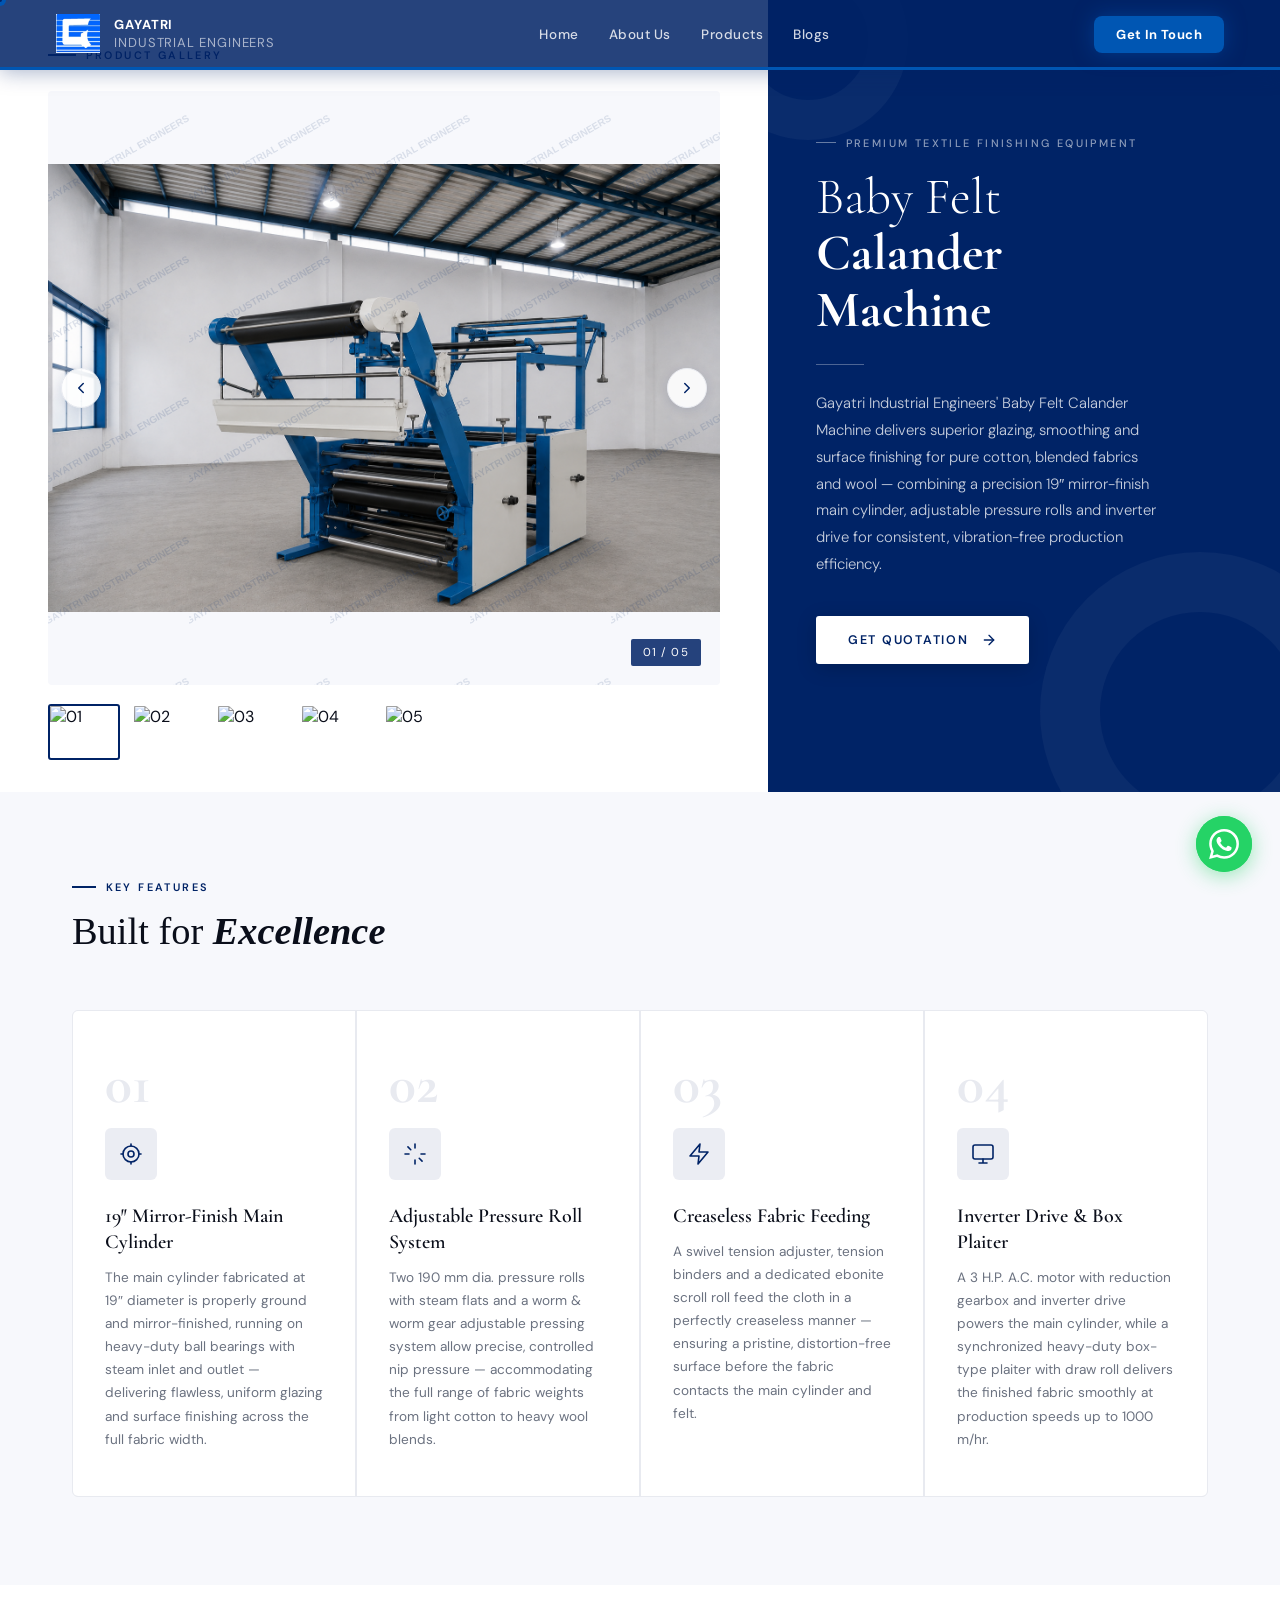
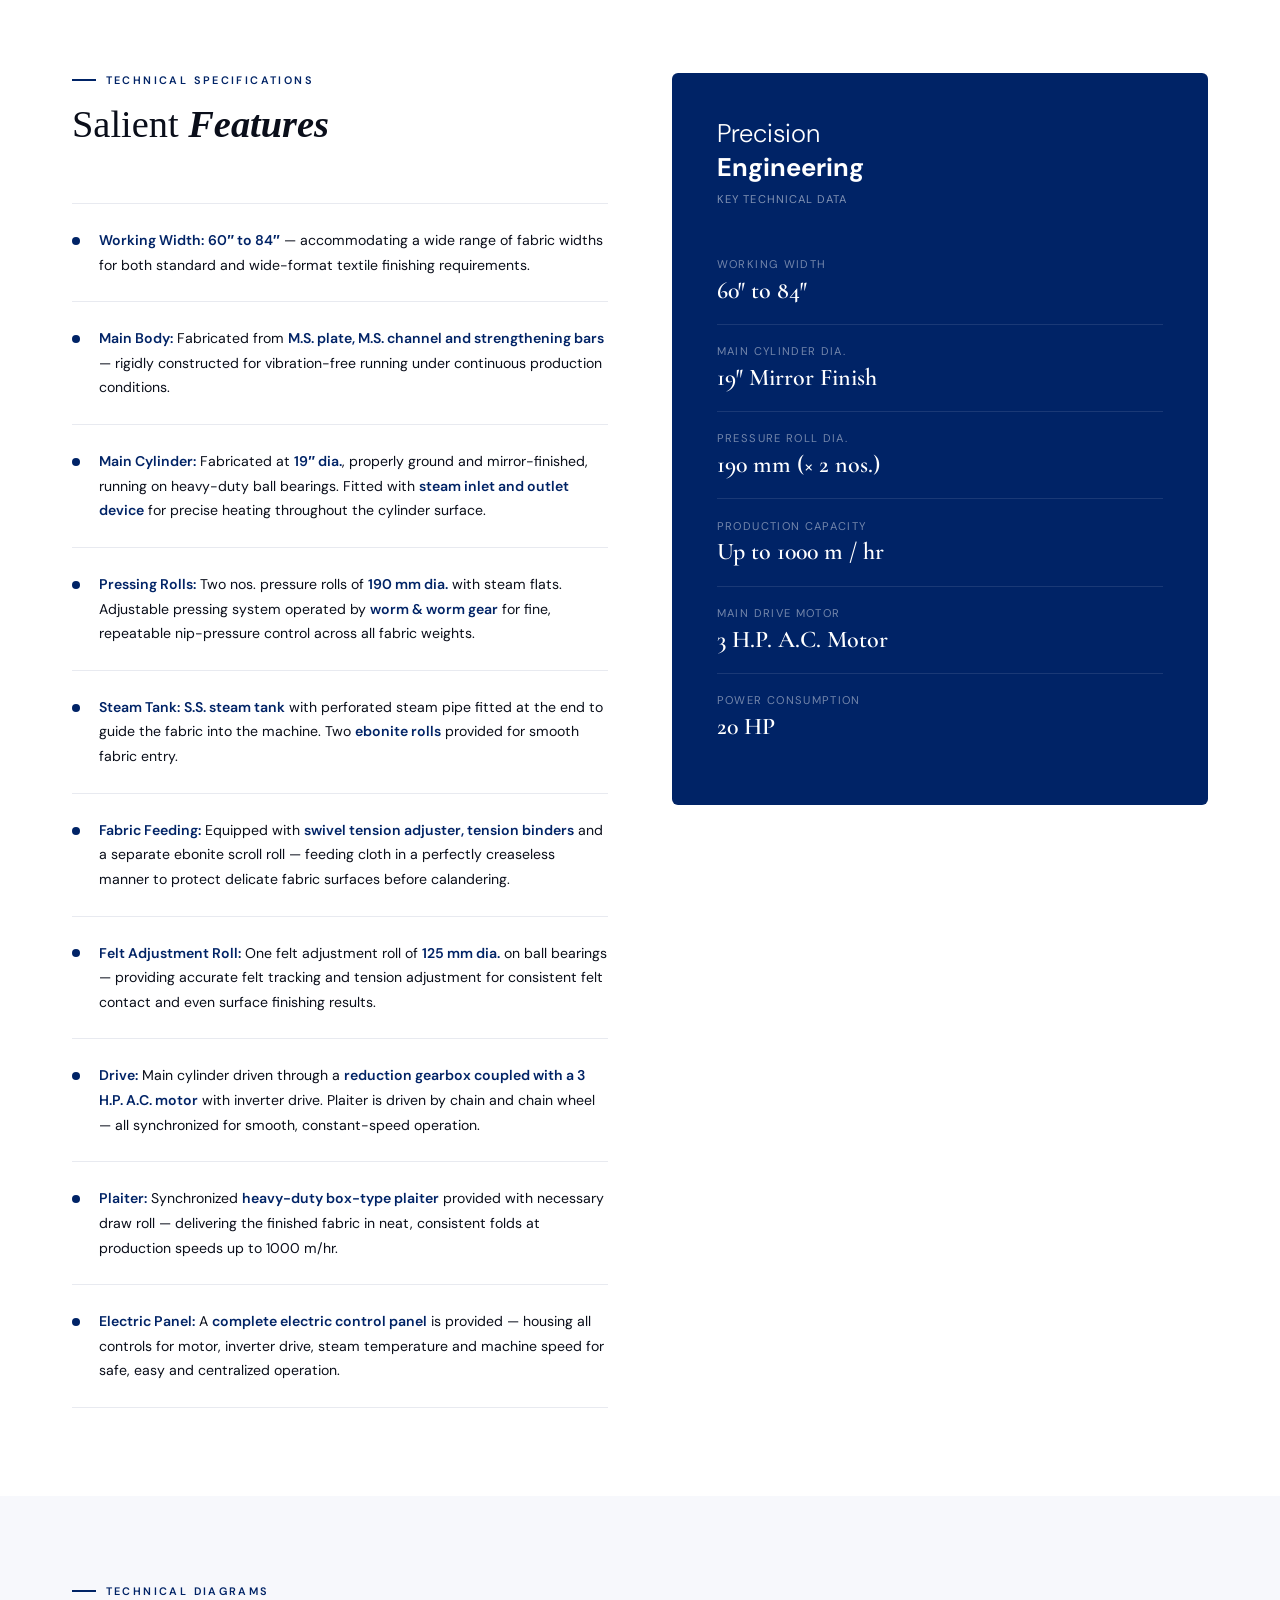
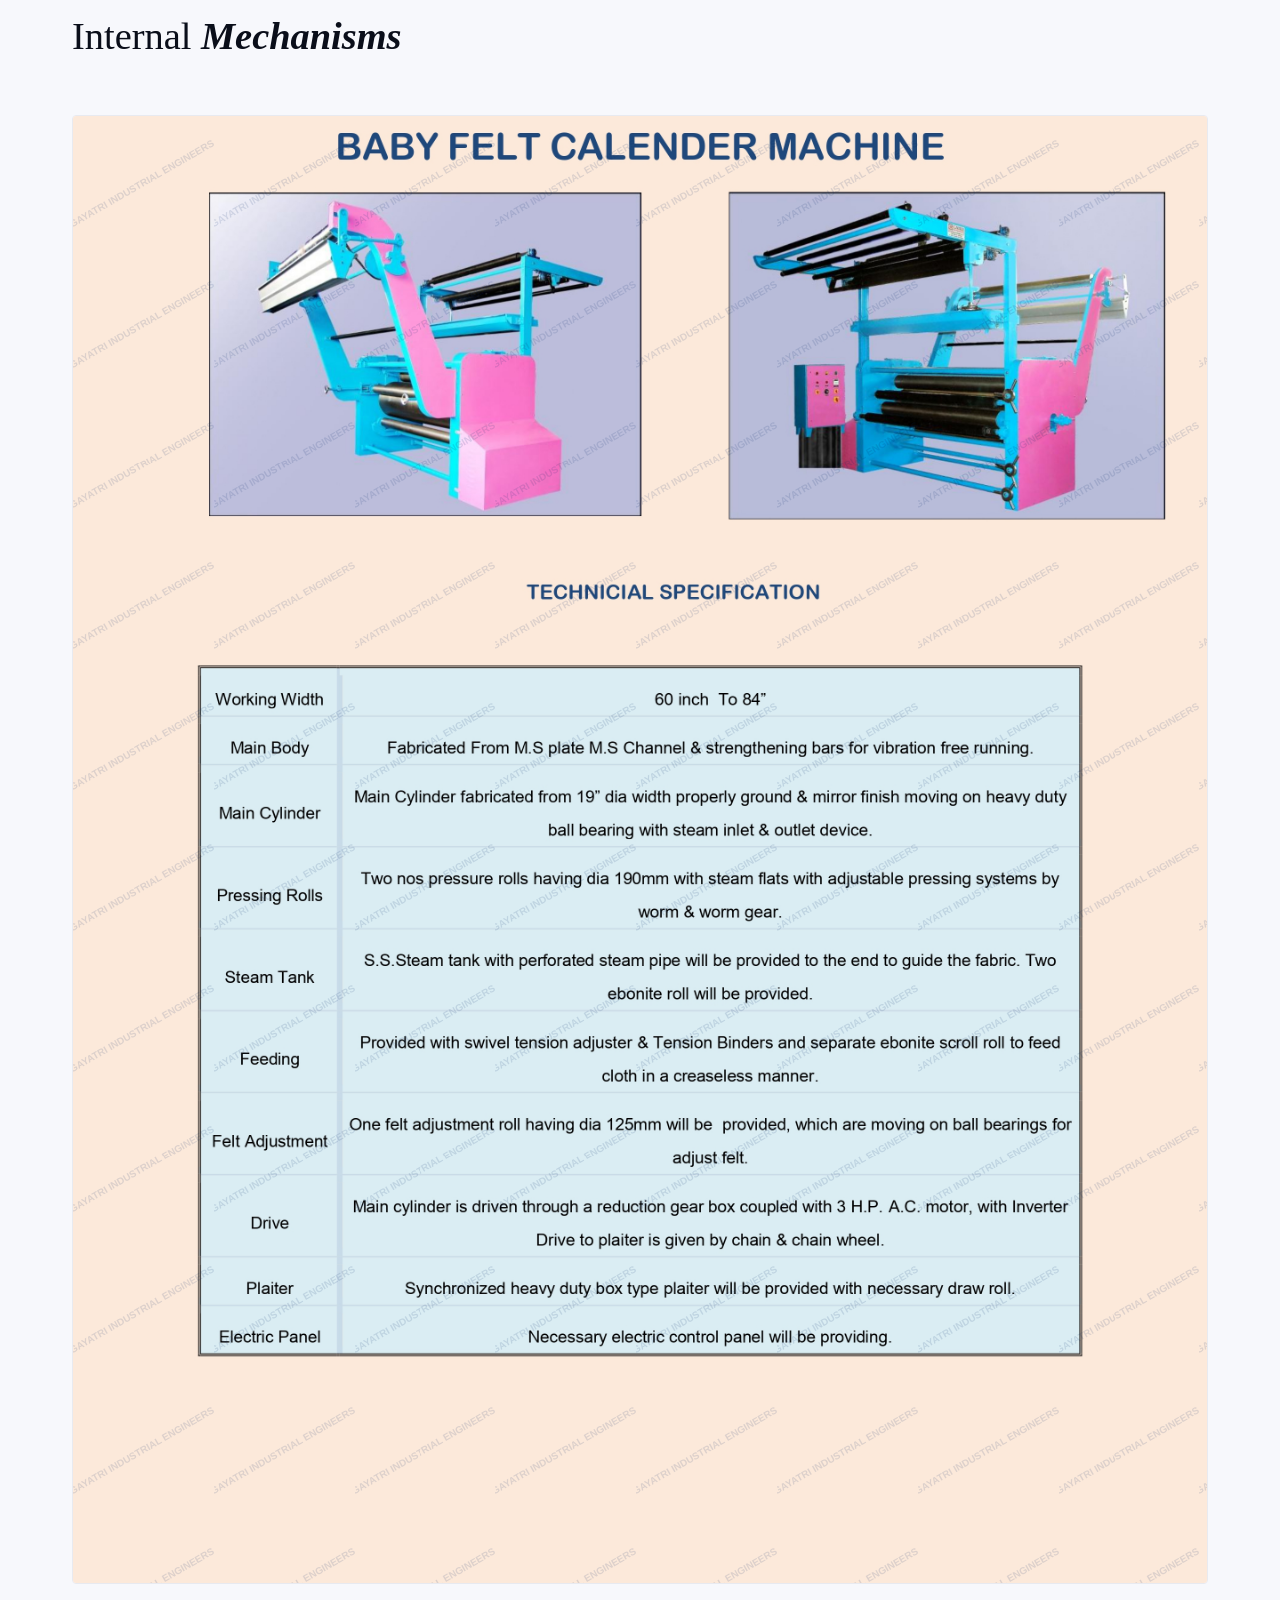
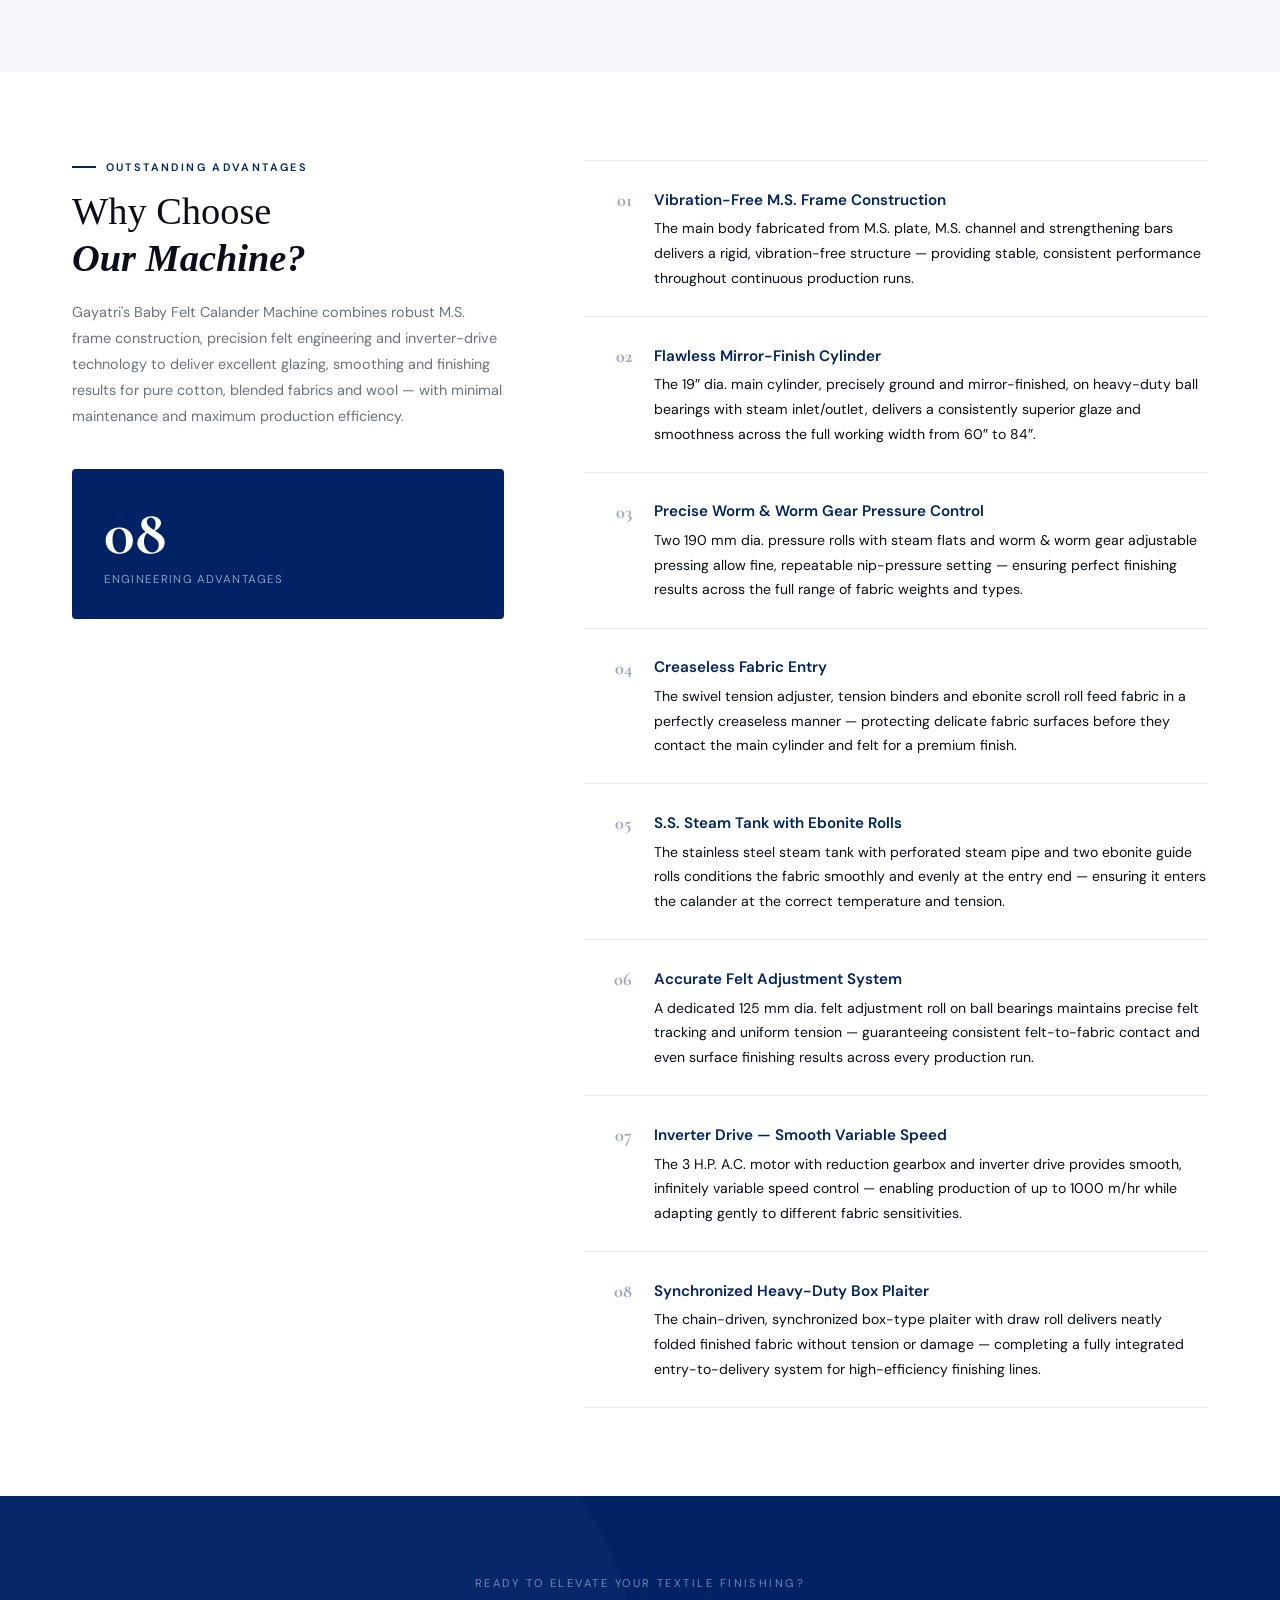
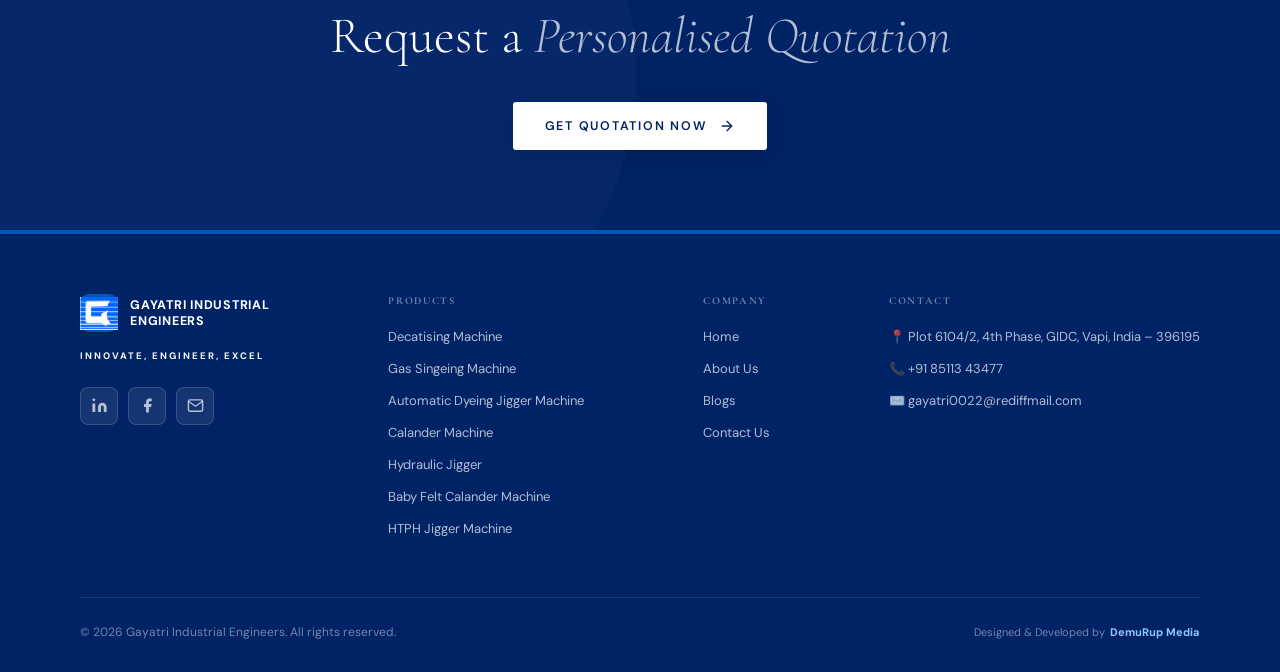
==== baby-felt-calander.html @ 94348597 "Fix DOCTYPE declaration in HTML file" ====
<!DOCTYPE html>
<html lang="en">
<head>
  <meta charset="UTF-8" />
  <meta name="viewport" content="width=device-width, initial-scale=1.0" />
  <title>Baby Felt Calander Machine | Gayatri Industrial Engineers</title>
  <meta name="theme-color" content="#1a4f8a">
  <meta name="apple-mobile-web-app-status-bar-style" content="black-translucent">
  <meta name="apple-mobile-web-app-capable" content="yes">
  <link rel="icon" type="image/png" sizes="32x32" href="assets/favicon.png">
  <link rel="icon" type="image/png" sizes="16x16" href="assets/favicon.png">
  <link rel="apple-touch-icon" href="assets/favicon.png">
  <link href="https://fonts.googleapis.com/css2?family=Cormorant+Garamond:wght@300;400;600;700&family=DM+Sans:wght@300;400;500;600&display=swap" rel="stylesheet" />
  
  <link rel="stylesheet" href="style.css">
  <style>
    :root {
      --royal-blue: #002366;
      --royal-blue-dark: #001540;
      --royal-blue-mid: #003399;
      --blue-glow: rgba(0,35,102,0.08);
      --white: #ffffff;
      --off-white: #f7f8fc;
      --light-gray: #e8eaf0;
      --text-dark: #0a0e1a;
      --text-muted: #6b7280;
      --accent-gold: #c9a84c;
    }

    * { margin: 0; padding: 0; box-sizing: border-box; }

    body {
      font-family: 'DM Sans', sans-serif;
      color: var(--text-dark);
      background: var(--white);
      overflow-x: hidden;
    }

    h1, h2, h3, h4 { font-family: 'Cormorant Garamond', serif; }

    /* ── HERO ── */
    .hero {
      display: grid;
      grid-template-columns: 60fr 40fr;
      min-height: 88vh;
    }

    .hero-gallery {
      background: var(--white);
      position: relative;
      display: flex;
      flex-direction: column;
      padding: 3rem 3rem 2rem;
      overflow: hidden;
    }

    .gallery-label {
      font-family: 'DM Sans', sans-serif;
      font-size: 0.68rem;
      letter-spacing: 0.22em;
      text-transform: uppercase;
      color: var(--royal-blue);
      font-weight: 600;
      margin-bottom: 1.8rem;
      display: flex;
      align-items: center;
      gap: 0.6rem;
    }
    .gallery-label::before {
      content: '';
      display: inline-block;
      width: 28px; height: 2px;
      background: var(--royal-blue);
    }

    .gallery-main {
      flex: 1;
      position: relative;
      overflow: hidden;
      border-radius: 4px;
      background: var(--off-white);
      min-height: 400px;
    }

    .gallery-slide {
      position: absolute;
      inset: 0;
      opacity: 0;
      transition: opacity 0.75s cubic-bezier(0.4,0,0.2,1), transform 0.75s cubic-bezier(0.4,0,0.2,1);
      transform: scale(1.03);
    }
    .gallery-slide.active { opacity: 1; transform: scale(1); }
    .gallery-slide img { width: 100%; height: 100%; object-fit: contain; display: block; }

    .slide-counter {
      position: absolute;
      bottom: 1.2rem; right: 1.2rem;
      background: rgba(0,35,102,0.85);
      color: white;
      font-size: 0.72rem;
      letter-spacing: 0.1em;
      padding: 0.35rem 0.75rem;
      border-radius: 2px;
      z-index: 10;
      font-family: 'DM Sans', sans-serif;
    }

    .gallery-thumbs {
      display: flex;
      gap: 0.75rem;
      margin-top: 1.2rem;
    }
    .gallery-thumb {
      width: 72px; height: 56px;
      border-radius: 3px;
      overflow: hidden;
      cursor: pointer;
      border: 2px solid transparent;
      transition: border-color 0.25s, transform 0.2s;
      flex-shrink: 0;
    }
    .gallery-thumb:hover { transform: translateY(-2px); }
    .gallery-thumb.active { border-color: var(--royal-blue); }
    .gallery-thumb img { width: 100%; height: 100%; object-fit: cover; }

    .gallery-nav {
      position: absolute;
      top: 50%; transform: translateY(-50%);
      background: rgba(255,255,255,0.9);
      border: 1px solid var(--light-gray);
      width: 40px; height: 40px;
      border-radius: 50%;
      display: flex; align-items: center; justify-content: center;
      cursor: pointer;
      z-index: 20;
      transition: background 0.2s, box-shadow 0.2s;
      box-shadow: 0 2px 12px rgba(0,35,102,0.12);
    }
    .gallery-nav:hover { background: var(--royal-blue); }
    .gallery-nav:hover svg { stroke: white; }
    .gallery-nav svg { stroke: var(--royal-blue); width:18px; height:18px; transition: stroke 0.2s; }
    .gallery-nav.prev { left: 0.8rem; }
    .gallery-nav.next { right: 0.8rem; }

    /* ── Hero Info ── */
    .hero-info {
      background: var(--royal-blue);
      display: flex;
      flex-direction: column;
      justify-content: center;
      padding: 4rem 3rem 3.5rem;
      position: relative;
      overflow: hidden;
    }
    .hero-info::before {
      content: '';
      position: absolute;
      bottom: -80px; right: -80px;
      width: 320px; height: 320px;
      border-radius: 50%;
      border: 60px solid rgba(255,255,255,0.04);
    }
    .hero-info::after {
      content: '';
      position: absolute;
      top: -60px; left: -60px;
      width: 200px; height: 200px;
      border-radius: 50%;
      border: 40px solid rgba(255,255,255,0.04);
    }

    .hero-eyebrow {
      font-family: 'DM Sans', sans-serif;
      font-size: 0.68rem;
      letter-spacing: 0.22em;
      text-transform: uppercase;
      color: rgba(255,255,255,0.55);
      font-weight: 500;
      margin-bottom: 1.2rem;
      display: flex;
      align-items: center;
      gap: 0.6rem;
    }
    .hero-eyebrow::before {
      content: '';
      display: inline-block;
      width: 20px; height: 1px;
      background: rgba(255,255,255,0.4);
    }

    .hero-info h1 {
      font-size: clamp(2.2rem, 4vw, 3.8rem);
      font-weight: 300;
      color:var(--white);
      line-height: 1.1;
      margin-bottom: 1.6rem;
    }
    .hero-title strong { font-weight: 600; display: block; }

    .hero-divider { width: 48px; height: 1px; background: rgba(255,255,255,0.3); margin-bottom: 1.6rem; }

    .hero-intro {
      font-size: 0.93rem;
      line-height: 1.8;
      color: rgba(255,255,255,0.78);
      font-weight: 300;
      margin-bottom: 2.4rem;
      max-width: 340px;
    }

    .hero-tags {
      display: flex;
      flex-wrap: wrap;
      gap: 0.5rem;
      margin-bottom: 2.4rem;
    }
    .hero-tag {
      font-size: 0.68rem;
      letter-spacing: 0.08em;
      text-transform: uppercase;
      color: rgba(255,255,255,0.65);
      border: 1px solid rgba(255,255,255,0.2);
      padding: 0.28rem 0.7rem;
      border-radius: 2px;
      font-family: 'DM Sans', sans-serif;
    }

    .btn-quote {
      display: inline-flex;
      align-items: center;
      gap: 0.75rem;
      background: var(--white);
      color: var(--royal-blue);
      font-family: 'DM Sans', sans-serif;
      font-size: 0.78rem;
      font-weight: 600;
      letter-spacing: 0.14em;
      text-transform: uppercase;
      padding: 1rem 2rem;
      border-radius: 3px;
      text-decoration: none;
      transition: color 0.35s, transform 0.25s, box-shadow 0.3s;
      box-shadow: 0 4px 20px rgba(0,0,0,0.18);
      align-self: flex-start;
      position: relative;
      overflow: hidden;
    }
    .btn-quote::before {
      content: '';
      position: absolute;
      inset: 0;
      background: var(--accent-gold);
      transform: scaleX(0);
      transform-origin: left;
      transition: transform 0.4s cubic-bezier(0.4,0,0.2,1);
      z-index: 0;
    }
    .btn-quote:hover::before { transform: scaleX(1); }
    .btn-quote span, .btn-quote svg { position: relative; z-index: 1; }
    .btn-quote:hover { color: var(--white); transform: translateY(-2px); box-shadow: 0 8px 28px rgba(0,0,0,0.22); }
    .btn-quote svg { width: 16px; height: 16px; transition: transform 0.3s; }
    .btn-quote:hover svg { transform: translateX(4px); }

    /* ── Section Wrapper ── */
    .section { padding: 5.5rem 0; }
    .section-inner { max-width: 1200px; margin: 0 auto; padding: 0 2rem; }
    .section-header { margin-bottom: 3.5rem; }
    .section-label {
      font-family: 'DM Sans', sans-serif;
      font-size: 0.68rem;
      letter-spacing: 0.22em;
      text-transform: uppercase;
      color: var(--royal-blue);
      font-weight: 600;
      display: flex;
      align-items: center;
      gap: 0.6rem;
      margin-bottom: 0.9rem;
    }
    .section-label::before {
      content: '';
      display: inline-block;
      width: 24px; height: 2px;
      background: var(--royal-blue);
    }
    .section-title {
      font-size: clamp(1.9rem, 3vw, 2.8rem);
      font-weight: 300;
      color: var(--text-dark);
      line-height: 1.2;
    }
    .section-title em { font-style: italic; font-weight: 600; }

    /* ── Features ── */
    .features-section { background: var(--off-white); }
    .features-grid {
      display: grid;
      grid-template-columns: repeat(4, 1fr);
      gap: 1.5px;
      background: var(--light-gray);
      border: 1.5px solid var(--light-gray);
      border-radius: 6px;
      overflow: hidden;
    }
    .feature-card {
      background: var(--white);
      padding: 2.8rem 2rem;
      transition: background 0.3s;
    }
    .feature-card:hover { background: var(--royal-blue); }
    .feature-card:hover .feature-icon { background: rgba(255,255,255,0.12); color: white; }
    .feature-card:hover .feature-title { color: white; }
    .feature-card:hover .feature-desc { color: rgba(255,255,255,0.7); }
    .feature-card:hover .feature-num { color: rgba(255,255,255,0.18); }

    .feature-num {
      font-family: 'Cormorant Garamond', serif;
      font-size: 3.5rem;
      font-weight: 700;
      color: var(--light-gray);
      line-height: 1;
      margin-bottom: 1rem;
      transition: color 0.3s;
    }
    .feature-icon {
      width: 52px; height: 52px;
      border-radius: 6px;
      background: var(--blue-glow);
      color: var(--royal-blue);
      display: flex; align-items: center; justify-content: center;
      margin-bottom: 1.4rem;
      transition: background 0.3s, color 0.3s;
    }
    .feature-icon svg { width: 24px; height: 24px; }
    .feature-title {
      font-family: 'Cormorant Garamond', serif;
      font-size: 1.25rem;
      font-weight: 600;
      color: var(--text-dark);
      margin-bottom: 0.7rem;
      line-height: 1.3;
      transition: color 0.3s;
    }
    .feature-desc {
      font-size: 0.85rem;
      line-height: 1.7;
      color: var(--text-muted);
      transition: color 0.3s;
    }

    /* ── Specifications ── */
    .specs-section { background: var(--white); }
    .specs-layout {
      display: grid;
      grid-template-columns: 1fr 1fr;
      gap: 4rem;
      align-items: start;
    }
    .specs-list { list-style: none; }
    .specs-list li {
      display: flex;
      gap: 1.2rem;
      padding: 1.5rem 0;
      border-bottom: 1px solid var(--light-gray);
      align-items: flex-start;
    }
    .specs-list li:first-child { border-top: 1px solid var(--light-gray); }
    .spec-bullet {
      width: 8px; height: 8px;
      border-radius: 50%;
      background: var(--royal-blue);
      flex-shrink: 0;
      margin-top: 0.55rem;
    }
    .spec-text { font-size: 0.88rem; line-height: 1.75; color: var(--text-dark); }
    .spec-text strong { font-weight: 600; color: var(--royal-blue); }

    .specs-highlight {
      background: var(--royal-blue);
      border-radius: 6px;
      padding: 2.8rem;
      color: white;
      position: sticky;
      top: 2rem;
    }
    .specs-highlight-title {
      font-size: 1.6rem;
      font-weight: 300;
      margin-bottom: 0.5rem;
      line-height: 1.3;
    }
    .specs-highlight-title strong { font-weight: 700; display: block; }
    .specs-highlight-sub {
      font-size: 0.7rem;
      letter-spacing: 0.1em;
      text-transform: uppercase;
      color: rgba(255,255,255,0.5);
      margin-bottom: 2rem;
    }
    .specs-stat { padding: 1.2rem 0; border-bottom: 1px solid rgba(255,255,255,0.1); }
    .specs-stat:last-of-type { border-bottom: none; }
    .specs-stat-label {
      font-size: 0.7rem;
      letter-spacing: 0.12em;
      text-transform: uppercase;
      color: rgba(255,255,255,0.45);
      margin-bottom: 0.3rem;
    }
    .specs-stat-val {
      font-family: 'Cormorant Garamond', serif;
      font-size: 1.5rem;
      font-weight: 600;
      color: white;
    }

    /* ── Diagrams ── */
    .diagram-section { background: var(--off-white); }
    .diagram-grid {
      /* display:; */
      grid-template-columns: repeat(2, 1fr);
      gap: 1.5rem;
    }
    .diagram-grid .diagram-card:first-child {
      
      
    }
    .diagram-card {
      background: var(--white);
      border-radius: 4px;
      overflow: hidden;
      position: relative;
      border: 1px solid var(--light-gray);
      transition: box-shadow 0.3s, transform 0.3s;
      cursor: pointer;
      width: 100%; height: 100%;
    }
    .diagram-card:hover { box-shadow: 0 16px 48px rgba(0,35,102,0.14); transform: translateY(-3px); }
    .diagram-card img {
      width: 100%; 
      
      min-height: 200px;
      object-fit: fill;
      display: block;
      transition: transform 0.5s;
    }
    .diagram-card:hover img { transform: scale(1.04); }
    .diagram-card-caption {
      position: absolute;
      bottom: 0; left: 0; right: 0;
      background: linear-gradient(to top, rgba(0,35,102,0.85) 0%, transparent 100%);
      padding: 2rem 1.2rem 1rem;
      color: white;
    }
    .diagram-caption-title { font-size: 0.85rem; font-weight: 500; letter-spacing: 0.04em; }
    .diagram-caption-sub { font-size: 0.7rem; color: rgba(255,255,255,0.65); margin-top: 0.2rem; }

    /* ── Video ── */
    .video-section {
      background: var(--royal-blue);
      padding: 5.5rem 0;
      position: relative;
      overflow: hidden;
    }
    .video-section::before {
      content: 'DECATISING';
      position: absolute;
      font-family: 'Cormorant Garamond', serif;
      font-size: 18vw;
      font-weight: 700;
      color: rgba(255,255,255,0.03);
      top: 50%; left: 50%;
      transform: translate(-50%, -50%);
      pointer-events: none;
      white-space: nowrap;
    }
    .video-grid {
      display: grid;
      grid-template-columns: repeat(3, 1fr);
      gap: 1.5rem;
    }
    .video-card {
      position: relative;
      background: rgba(255,255,255,0.06);
      border-radius: 4px;
      overflow: hidden;
      aspect-ratio: 16/9;
      border: 1px solid rgba(255,255,255,0.1);
      transition: border-color 0.3s;
    }
    .video-card:hover { border-color: rgba(255,255,255,0.35); }
    .video-card iframe { width: 100%; height: 100%; border: none; display: block; }

    /* ── Advantages ── */
    .advantages-section { background: var(--white); }
    .advantages-layout {
      display: grid;
      grid-template-columns: 38% 1fr;
      gap: 5rem;
      align-items: start;
    }
    .advantages-intro-panel { position: sticky; top: 2rem; }
    .advantages-intro-text {
      font-size: 0.9rem;
      line-height: 1.8;
      color: var(--text-muted);
      margin-top: 1.2rem;
      margin-bottom: 2.5rem;
    }
    .advantages-deco {
      background: var(--royal-blue);
      border-radius: 4px;
      padding: 2rem;
      color: white;
    }
    .advantages-deco-num {
      font-family: 'Cormorant Garamond', serif;
      font-size: 4rem;
      font-weight: 700;
      line-height: 1;
      margin-bottom: 0.4rem;
    }
    .advantages-deco-label {
      font-size: 0.72rem;
      letter-spacing: 0.1em;
      text-transform: uppercase;
      color: rgba(255,255,255,0.55);
    }
    .advantages-list { list-style: none; counter-reset: adv-counter; }
    .advantages-list li {
      counter-increment: adv-counter;
      display: grid;
      grid-template-columns: 48px 1fr;
      gap: 1.4rem;
      align-items: flex-start;
      padding: 1.6rem 0;
      border-bottom: 1px solid var(--light-gray);
      transition: padding-left 0.3s;
    }
    .advantages-list li:first-child { border-top: 1px solid var(--light-gray); }
    .advantages-list li:hover { padding-left: 6px; }
    .adv-num {
      font-family: 'Cormorant Garamond', serif;
      font-size: 1.15rem;
      font-weight: 700;
      color: var(--royal-blue);
      opacity: 0.4;
      padding-top: 0.15rem;
      text-align: right;
    }
    .adv-text { font-size: 0.88rem; line-height: 1.75; color: var(--text-dark); }
    .adv-text strong {
      font-weight: 600;
      display: block;
      font-size: 0.95rem;
      margin-bottom: 0.2rem;
      color: var(--royal-blue);
    }

    /* ── CTA ── */
    .cta-section {
      background: var(--royal-blue);
      padding: 5rem 0;
      text-align: center;
      position: relative;
      overflow: hidden;
    }
    .cta-section::before {
      content: '';
      position: absolute;
      top: -40%; left: -10%;
      width: 60%; height: 200%;
      background: rgba(255,255,255,0.025);
      border-radius: 50%;
      transform: rotate(-15deg);
    }
    .cta-section .section-inner { position: relative; z-index: 1; }
    .cta-eyebrow {
      font-size: 0.7rem;
      letter-spacing: 0.22em;
      text-transform: uppercase;
      color: rgba(255,255,255,0.45);
      margin-bottom: 1rem;
      font-family: 'DM Sans', sans-serif;
    }
    .cta-title {
      font-size: clamp(2rem, 4vw, 3.2rem);
      font-weight: 300;
      color: white;
      margin-bottom: 2.2rem;
      line-height: 1.2;
    }
    .cta-title em { font-style: italic; color: rgba(255,255,255,0.7); }
    .cta-btn-wrap { display: flex; justify-content: center; }

    /* ── Scroll Reveal ── */
    .reveal {
      opacity: 0;
      transform: translateY(28px);
      transition: opacity 0.65s ease, transform 0.65s ease;
    }
    .reveal.visible { opacity: 1; transform: none; }

    /* ── Responsive ── */
    @media (max-width: 1024px) {
      .hero { grid-template-columns: 1fr; min-height: auto; }
      .hero-gallery { padding: 2.5rem 2rem 1.5rem; min-height: 58vw; }
      .hero-info { padding: 3rem 2rem; }
      .features-grid { grid-template-columns: repeat(2, 1fr); }
      .specs-layout { grid-template-columns: 1fr; gap: 2.5rem; }
      .specs-highlight { position: static; }
      .diagram-grid { grid-template-columns: 1fr 1fr; }
      .diagram-grid .diagram-card:first-child { grid-column: 1; grid-row: 1; }
      .advantages-layout { grid-template-columns: 1fr; gap: 2.5rem; }
      .advantages-intro-panel { position: static; }
      .video-grid { grid-template-columns: 1fr; gap: 1rem; }
    }
    @media (max-width: 680px) {
      .section { padding: 4rem 0; }
      .features-grid { grid-template-columns: 1fr; }
      .diagram-grid { grid-template-columns: 1fr; }
      .diagram-grid .diagram-card:first-child { grid-column: 1; grid-row: 1; }
      .hero-gallery { padding: 2rem 1.25rem 1.25rem; }
      .hero-info { padding: 2.5rem 1.5rem; }
      .gallery-thumb { width: 56px; height: 44px; }
    }
  </style>
  
</head>
<body>

<main>
  <!-- ─ Custom cursor ─ -->
  <div id="cursor"></div>
  <div id="cursor-dot"></div>

  <!-- ═══════════════════════════════════════
       SMART NAVBAR
  ═══════════════════════════════════════ -->
  <nav id="navbar" role="navigation" aria-label="Main navigation">

    <div class="nav-logo">
     <a href="index.html"><div class="nav-logo-icon">
        <img src="Gayatri logo.png" alt="Gayatri Logo" class="logo-img">
      </div></a> 
      <a href="index.html"><div class="nav-logo-text">
        Gayatri<br><span>Industrial Engineers</span>
      </div></a>
    </div>
        <ul class="nav-links">
      <li><a href="index.html">Home</a></li>
      <li><a href="gayatri-about-gallery.html">About Us</a></li>
      <li><a href="product-section.html">Products</a></li>

      <!-- <li><a href="gallery.html">Gallery</a></li> -->
      <li><a href="blog.html">Blogs</a></li>
    </ul>


    <div class="nav-cta-wrap">
      <a href="contact.html" class="nav-cta">Get In Touch</a>
    </div>

    <button class="hamburger" id="hamburger" aria-label="Toggle menu" aria-expanded="false">
      <span></span><span></span><span></span>
    </button>
  </nav>

  <!-- Mobile menu -->
  <div class="mobile-menu" id="mobileMenu" role="navigation">
    <a href="index.html">Home</a>
    <a href="gayatri-about-gallery.html">About Us</a>
    <a href="product-section.html">Products</a>
    <!-- <a href="gallery.html">Gallery</a> -->
    <a href="blog.html">Blogs</a>
    <a href="contact.html" class="mobile-cta">Get In Touch</a>
  </div>

  <!-- ══ HERO ══ -->
  <section class="hero">

    <!-- Gallery (60%) -->
    <div class="hero-gallery">
      <div class="gallery-label">Product Gallery</div>

      <div class="gallery-main">
        <div class="gallery-slide active" data-index="0">
          <img src="Baby Felt calander/6.png" alt="Baby Felt Calander Front View" />
        </div>
        <div class="gallery-slide" data-index="1">
          <img src="Baby Felt calander/2.png" alt="Baby Felt Calander Main Cylinder" />
        </div>
        <div class="gallery-slide" data-index="2">
          <img src="Baby Felt calander/3.png" alt="Baby Felt Calander Felt System" />
        </div>
        <div class="gallery-slide" data-index="3">
          <img src="Baby Felt calander/4.png" alt="Baby Felt Calander In Operation" />
        </div>
        <div class="gallery-slide" data-index="4">
          <img src="Baby Felt calander/5.png" alt="Baby Felt Calander Control Panel" />
        </div>
        <div class="slide-counter" id="slideCounter">01 / 05</div>

        <button class="gallery-nav prev" id="prevBtn" aria-label="Previous">
          <svg viewBox="0 0 24 24" fill="none" stroke-width="2" stroke-linecap="round" stroke-linejoin="round"><polyline points="15 18 9 12 15 6"/></svg>
        </button>
        <button class="gallery-nav next" id="nextBtn" aria-label="Next">
          <svg viewBox="0 0 24 24" fill="none" stroke-width="2" stroke-linecap="round" stroke-linejoin="round"><polyline points="9 18 15 12 9 6"/></svg>
        </button>
      </div>

      <div class="gallery-thumbs" id="galleryThumbs">
        <div class="gallery-thumb active" data-thumb="0"><img src="https://placehold.co/144x112/e8eaf0/002366?text=01" alt="01" /></div>
        <div class="gallery-thumb" data-thumb="1"><img src="https://placehold.co/144x112/dde0ec/002366?text=02" alt="02" /></div>
        <div class="gallery-thumb" data-thumb="2"><img src="https://placehold.co/144x112/ced3e8/002366?text=03" alt="03" /></div>
        <div class="gallery-thumb" data-thumb="3"><img src="https://placehold.co/144x112/c0c8e4/002366?text=04" alt="04" /></div>
        <div class="gallery-thumb" data-thumb="4"><img src="https://placehold.co/144x112/c0c8e4/002366?text=05" alt="05" /></div>
      </div>
    </div>

    <!-- Info Panel (40%) -->
    <div class="hero-info">
      <p class="hero-eyebrow">Premium Textile Finishing Equipment</p>
      <h1 >
        Baby Felt<br>
        <strong>Calander<br>Machine</strong>
      </h1>
      <div class="hero-divider"></div>
      <p class="hero-intro">
        Gayatri Industrial Engineers' Baby Felt Calander Machine delivers superior glazing, smoothing and surface finishing for pure cotton, blended fabrics and wool — combining a precision 19″ mirror-finish main cylinder, adjustable pressure rolls and inverter drive for consistent, vibration-free production efficiency.
      </p>
      
      <a href="contact.html" class="btn-quote">
        <span>Get Quotation</span>
        <svg viewBox="0 0 24 24" fill="none" stroke="currentColor" stroke-width="2" stroke-linecap="round" stroke-linejoin="round"><line x1="5" y1="12" x2="19" y2="12"/><polyline points="12 5 19 12 12 19"/></svg>
      </a>
    </div>
  </section>


  <!-- ══ FEATURES ══ -->
  <section class="section features-section">
    <div class="section-inner">
      <div class="section-header reveal">
        <div class="section-label">Key Features</div>
        <h2 class="section-title">Built for <em>Excellence</em></h2>
      </div>
      <div class="features-grid reveal">

        <div class="feature-card">
          <div class="feature-num">01</div>
          <div class="feature-icon">
            <svg viewBox="0 0 24 24" fill="none" stroke="currentColor" stroke-width="1.6" stroke-linecap="round" stroke-linejoin="round">
              <circle cx="12" cy="12" r="3"/><circle cx="12" cy="12" r="8"/><line x1="12" y1="2" x2="12" y2="4"/><line x1="12" y1="20" x2="12" y2="22"/><line x1="2" y1="12" x2="4" y2="12"/><line x1="20" y1="12" x2="22" y2="12"/>
            </svg>
          </div>
          <div class="feature-title">19″ Mirror-Finish Main Cylinder</div>
          <div class="feature-desc">The main cylinder fabricated at 19″ diameter is properly ground and mirror-finished, running on heavy-duty ball bearings with steam inlet and outlet — delivering flawless, uniform glazing and surface finishing across the full fabric width.</div>
        </div>

        <div class="feature-card">
          <div class="feature-num">02</div>
          <div class="feature-icon">
            <svg viewBox="0 0 24 24" fill="none" stroke="currentColor" stroke-width="1.6" stroke-linecap="round" stroke-linejoin="round">
              <path d="M12 2v4M12 18v4M4.93 4.93l2.83 2.83M16.24 16.24l2.83 2.83M2 12h4M18 12h4"/>
            </svg>
          </div>
          <div class="feature-title">Adjustable Pressure Roll System</div>
          <div class="feature-desc">Two 190 mm dia. pressure rolls with steam flats and a worm &amp; worm gear adjustable pressing system allow precise, controlled nip pressure — accommodating the full range of fabric weights from light cotton to heavy wool blends.</div>
        </div>

        <div class="feature-card">
          <div class="feature-num">03</div>
          <div class="feature-icon">
            <svg viewBox="0 0 24 24" fill="none" stroke="currentColor" stroke-width="1.6" stroke-linecap="round" stroke-linejoin="round">
              <path d="M13 2L3 14h9l-1 8 10-12h-9l1-8z"/>
            </svg>
          </div>
          <div class="feature-title">Creaseless Fabric Feeding</div>
          <div class="feature-desc">A swivel tension adjuster, tension binders and a dedicated ebonite scroll roll feed the cloth in a perfectly creaseless manner — ensuring a pristine, distortion-free surface before the fabric contacts the main cylinder and felt.</div>
        </div>

        <div class="feature-card">
          <div class="feature-num">04</div>
          <div class="feature-icon">
            <svg viewBox="0 0 24 24" fill="none" stroke="currentColor" stroke-width="1.6" stroke-linecap="round" stroke-linejoin="round">
              <rect x="2" y="3" width="20" height="14" rx="2"/><path d="M8 21h8M12 17v4"/>
            </svg>
          </div>
          <div class="feature-title">Inverter Drive &amp; Box Plaiter</div>
          <div class="feature-desc">A 3 H.P. A.C. motor with reduction gearbox and inverter drive powers the main cylinder, while a synchronized heavy-duty box-type plaiter with draw roll delivers the finished fabric smoothly at production speeds up to 1000 m/hr.</div>
        </div>

      </div>
    </div>
  </section>


  <!-- ══ SPECIFICATIONS ══ -->
  <section class="section specs-section">
    <div class="section-inner">
      <div class="specs-layout">

        <div>
          <div class="section-header reveal">
            <div class="section-label">Technical Specifications</div>
            <h2 class="section-title">Salient <em>Features</em></h2>
          </div>
          <ul class="specs-list reveal">
            <li>
              <div class="spec-bullet"></div>
              <div class="spec-text"><strong>Working Width:</strong> <strong>60″ to 84″</strong> — accommodating a wide range of fabric widths for both standard and wide-format textile finishing requirements.</div>
            </li>
            <li>
              <div class="spec-bullet"></div>
              <div class="spec-text"><strong>Main Body:</strong> Fabricated from <strong>M.S. plate, M.S. channel and strengthening bars</strong> — rigidly constructed for vibration-free running under continuous production conditions.</div>
            </li>
            <li>
              <div class="spec-bullet"></div>
              <div class="spec-text"><strong>Main Cylinder:</strong> Fabricated at <strong>19″ dia.</strong>, properly ground and mirror-finished, running on heavy-duty ball bearings. Fitted with <strong>steam inlet and outlet device</strong> for precise heating throughout the cylinder surface.</div>
            </li>
            <li>
              <div class="spec-bullet"></div>
              <div class="spec-text"><strong>Pressing Rolls:</strong> Two nos. pressure rolls of <strong>190 mm dia.</strong> with steam flats. Adjustable pressing system operated by <strong>worm &amp; worm gear</strong> for fine, repeatable nip-pressure control across all fabric weights.</div>
            </li>
            <li>
              <div class="spec-bullet"></div>
              <div class="spec-text"><strong>Steam Tank:</strong> <strong>S.S. steam tank</strong> with perforated steam pipe fitted at the end to guide the fabric into the machine. Two <strong>ebonite rolls</strong> provided for smooth fabric entry.</div>
            </li>
            <li>
              <div class="spec-bullet"></div>
              <div class="spec-text"><strong>Fabric Feeding:</strong> Equipped with <strong>swivel tension adjuster, tension binders</strong> and a separate ebonite scroll roll — feeding cloth in a perfectly creaseless manner to protect delicate fabric surfaces before calandering.</div>
            </li>
            <li>
              <div class="spec-bullet"></div>
              <div class="spec-text"><strong>Felt Adjustment Roll:</strong> One felt adjustment roll of <strong>125 mm dia.</strong> on ball bearings — providing accurate felt tracking and tension adjustment for consistent felt contact and even surface finishing results.</div>
            </li>
            <li>
              <div class="spec-bullet"></div>
              <div class="spec-text"><strong>Drive:</strong> Main cylinder driven through a <strong>reduction gearbox coupled with a 3 H.P. A.C. motor</strong> with inverter drive. Plaiter is driven by chain and chain wheel — all synchronized for smooth, constant-speed operation.</div>
            </li>
            <li>
              <div class="spec-bullet"></div>
              <div class="spec-text"><strong>Plaiter:</strong> Synchronized <strong>heavy-duty box-type plaiter</strong> provided with necessary draw roll — delivering the finished fabric in neat, consistent folds at production speeds up to 1000 m/hr.</div>
            </li>
            <li>
              <div class="spec-bullet"></div>
              <div class="spec-text"><strong>Electric Panel:</strong> A <strong>complete electric control panel</strong> is provided — housing all controls for motor, inverter drive, steam temperature and machine speed for safe, easy and centralized operation.</div>
            </li>
          </ul>
        </div>

        <!-- Stats Card -->
        <div class="reveal">
          <div class="specs-highlight">
            <div class="specs-highlight-title">Precision<br><strong>Engineering</strong></div>
            <div class="specs-highlight-sub">Key Technical Data</div>
            <div class="specs-stat">
              <div class="specs-stat-label">Working Width</div>
              <div class="specs-stat-val">60″ to 84″</div>
            </div>
            <div class="specs-stat">
              <div class="specs-stat-label">Main Cylinder Dia.</div>
              <div class="specs-stat-val">19″ Mirror Finish</div>
            </div>
            <div class="specs-stat">
              <div class="specs-stat-label">Pressure Roll Dia.</div>
              <div class="specs-stat-val">190 mm (× 2 nos.)</div>
            </div>
            <div class="specs-stat">
              <div class="specs-stat-label">Production Capacity</div>
              <div class="specs-stat-val">Up to 1000 m / hr</div>
            </div>
            <div class="specs-stat">
              <div class="specs-stat-label">Main Drive Motor</div>
              <div class="specs-stat-val">3 H.P. A.C. Motor</div>
            </div>
            <div class="specs-stat">
              <div class="specs-stat-label">Power Consumption</div>
              <div class="specs-stat-val">20 HP</div>
            </div>
          </div>
        </div>

      </div>
    </div>
  </section>


  <!-- ══ DIAGRAM GALLERY ══ -->
  <section class="section diagram-section">
    <div class="section-inner">
      <div class="section-header reveal">
        <div class="section-label">Technical Diagrams</div>
        <h2 class="section-title">Internal <em>Mechanisms</em></h2>
      </div>
      <div class="diagram-grid reveal">


                <div class="diagram-card">
          <img src="Baby Felt calander/1 details.jpg" alt="PLC Control Panel" />

        </div>

        

      </div>
    </div>
  </section>


  <!-- ══ VIDEO SECTION ══ -->
  <!-- <section class="video-section">
    <div class="section-inner">
      <div class="section-header reveal" style="margin-bottom:2.5rem;">
        <div class="section-label" style="color:rgba(255,255,255,0.45);">
          In Operation
        </div>
        <h2 class="section-title" style="color:white;">Machine <em style="color:rgba(255,255,255,0.65);">in Action</em></h2>
      </div>
      <div class="video-grid reveal" style="grid-template-columns: repeat(2,1fr);">
        <div class="video-card" style="display:flex;align-items:center;justify-content:center;flex-direction:column;gap:0.75rem;min-height:200px;">
          <svg width="40" height="40" viewBox="0 0 24 24" fill="none" stroke="rgba(255,255,255,0.3)" stroke-width="1.5" stroke-linecap="round" stroke-linejoin="round"><circle cx="12" cy="12" r="10"/><polygon points="10 8 16 12 10 16 10 8" fill="rgba(255,255,255,0.3)" stroke="none"/></svg>
          <span style="color:rgba(255,255,255,0.35);font-size:0.75rem;letter-spacing:0.1em;text-transform:uppercase;font-family:'DM Sans',sans-serif;">Video Coming Soon</span>
        </div>
        <div class="video-card" style="display:flex;align-items:center;justify-content:center;flex-direction:column;gap:0.75rem;min-height:200px;">
          <svg width="40" height="40" viewBox="0 0 24 24" fill="none" stroke="rgba(255,255,255,0.3)" stroke-width="1.5" stroke-linecap="round" stroke-linejoin="round"><circle cx="12" cy="12" r="10"/><polygon points="10 8 16 12 10 16 10 8" fill="rgba(255,255,255,0.3)" stroke="none"/></svg>
          <span style="color:rgba(255,255,255,0.35);font-size:0.75rem;letter-spacing:0.1em;text-transform:uppercase;font-family:'DM Sans',sans-serif;">Video Coming Soon</span>
        </div>
      </div>
    </div>
  </section>
 -->

  <!-- ══ ADVANTAGES ══ -->
  <section class="section advantages-section">
    <div class="section-inner">
      <div class="advantages-layout">

        <div class="advantages-intro-panel reveal">
          <div class="section-label">Outstanding Advantages</div>
          <h2 class="section-title">Why Choose<br><em>Our Machine?</em></h2>
          <p class="advantages-intro-text">
            Gayatri's Baby Felt Calander Machine combines robust M.S. frame construction, precision felt engineering and inverter-drive technology to deliver excellent glazing, smoothing and finishing results for pure cotton, blended fabrics and wool — with minimal maintenance and maximum production efficiency.
          </p>
          <div class="advantages-deco">
            <div class="advantages-deco-num">08</div>
            <div class="advantages-deco-label">Engineering Advantages</div>
          </div>
        </div>

        <ul class="advantages-list reveal">
          <li>
            <div class="adv-num">01</div>
            <div class="adv-text"><strong>Vibration-Free M.S. Frame Construction</strong>The main body fabricated from M.S. plate, M.S. channel and strengthening bars delivers a rigid, vibration-free structure — providing stable, consistent performance throughout continuous production runs.</div>
          </li>
          <li>
            <div class="adv-num">02</div>
            <div class="adv-text"><strong>Flawless Mirror-Finish Cylinder</strong>The 19″ dia. main cylinder, precisely ground and mirror-finished, on heavy-duty ball bearings with steam inlet/outlet, delivers a consistently superior glaze and smoothness across the full working width from 60″ to 84″.</div>
          </li>
          <li>
            <div class="adv-num">03</div>
            <div class="adv-text"><strong>Precise Worm &amp; Worm Gear Pressure Control</strong>Two 190 mm dia. pressure rolls with steam flats and worm &amp; worm gear adjustable pressing allow fine, repeatable nip-pressure setting — ensuring perfect finishing results across the full range of fabric weights and types.</div>
          </li>
          <li>
            <div class="adv-num">04</div>
            <div class="adv-text"><strong>Creaseless Fabric Entry</strong>The swivel tension adjuster, tension binders and ebonite scroll roll feed fabric in a perfectly creaseless manner — protecting delicate fabric surfaces before they contact the main cylinder and felt for a premium finish.</div>
          </li>
          <li>
            <div class="adv-num">05</div>
            <div class="adv-text"><strong>S.S. Steam Tank with Ebonite Rolls</strong>The stainless steel steam tank with perforated steam pipe and two ebonite guide rolls conditions the fabric smoothly and evenly at the entry end — ensuring it enters the calander at the correct temperature and tension.</div>
          </li>
          <li>
            <div class="adv-num">06</div>
            <div class="adv-text"><strong>Accurate Felt Adjustment System</strong>A dedicated 125 mm dia. felt adjustment roll on ball bearings maintains precise felt tracking and uniform tension — guaranteeing consistent felt-to-fabric contact and even surface finishing results across every production run.</div>
          </li>
          <li>
            <div class="adv-num">07</div>
            <div class="adv-text"><strong>Inverter Drive — Smooth Variable Speed</strong>The 3 H.P. A.C. motor with reduction gearbox and inverter drive provides smooth, infinitely variable speed control — enabling production of up to 1000 m/hr while adapting gently to different fabric sensitivities.</div>
          </li>
          <li>
            <div class="adv-num">08</div>
            <div class="adv-text"><strong>Synchronized Heavy-Duty Box Plaiter</strong>The chain-driven, synchronized box-type plaiter with draw roll delivers neatly folded finished fabric without tension or damage — completing a fully integrated entry-to-delivery system for high-efficiency finishing lines.</div>
          </li>
        </ul>

      </div>
    </div>
  </section>


  <!-- ══ CTA STRIP ══ -->
  <section class="cta-section">
    <div class="section-inner">
      <p class="cta-eyebrow">Ready to elevate your textile finishing?</p>
      <h2 class="cta-title">Request a <em>Personalised Quotation</em></h2>
      <div class="cta-btn-wrap">
        <a href="contact.html" class="btn-quote">
          <span>Get Quotation Now</span>
          <svg viewBox="0 0 24 24" fill="none" stroke="currentColor" stroke-width="2" stroke-linecap="round" stroke-linejoin="round"><line x1="5" y1="12" x2="19" y2="12"/><polyline points="12 5 19 12 12 19"/></svg>
        </a>
      </div>
    </div>
  </section>

</main>
<!-- ═══════════════════════════════════════
       FOOTER
  ═══════════════════════════════════════ -->
  <footer id="footer">
    <div class="footer-top">
      <div class="footer-brand">
        <div class="footer-logo">
          <div class="footer-logo-icon"><img src="Gayatri logo.png" alt=""></div>
          <div class="footer-logo-text">Gayatri Industrial<br>Engineers</div>
        </div>
        <p class="footer-motto">Innovate, Engineer, Excel</p>
        <div class="footer-social">
          <a href="https://www.linkedin.com/in/dhruv-sharma-309b3b1a4/" target="_blank" rel="noopener noreferrer" class="social-btn" title="LinkedIn" aria-label="LinkedIn">
            <svg width="17" height="17" viewBox="0 0 24 24" fill="currentColor"><path d="M16 8a6 6 0 016 6v7h-4v-7a2 2 0 00-2-2 2 2 0 00-2 2v7h-4v-7a6 6 0 016-6zM2 9h4v12H2z"/><circle cx="4" cy="4" r="2"/></svg>
          </a>
          <a href="https://www.facebook.com/profile.php?id=61574865483459" target="_blank" rel="noopener noreferrer" class="social-btn" title="Facebook" aria-label="Facebook">
            <svg width="17" height="17" viewBox="0 0 24 24" fill="currentColor"><path d="M18 2h-3a5 5 0 00-5 5v3H7v4h3v8h4v-8h3l1-4h-4V7a1 1 0 011-1h3z"/></svg>
          </a>
          <a href="mailto:gayatri0022@rediffmail.com" class="social-btn" title="Email" aria-label="Email">
            <svg width="17" height="17" viewBox="0 0 24 24" fill="none" stroke="currentColor" stroke-width="2"><path d="M4 4h16c1.1 0 2 .9 2 2v12c0 1.1-.9 2-2 2H4c-1.1 0-2-.9-2-2V6c0-1.1.9-2 2-2z"/><polyline points="22,6 12,13 2,6"/></svg>
          </a>
        </div>
      </div>
      <div class="footer-links-col">
        <h4>Products</h4>
        <ul>
          <li><a href="decatising-machine.html">Decatising Machine</a></li>
          <li><a href="gas-singeing-machine.html">Gas Singeing Machine</a></li>
          <li><a href="dyeing-jigger-machine.html">Automatic Dyeing Jigger Machine</a></li>
          <li><a href="calander-machine.html">Calander Machine</a></li>
          <li><a href="hydraulic-jigger-machine.html">Hydraulic Jigger</a></li>
          <li><a href="baby-felt-calander.html">Baby Felt Calander Machine</a></li>
          <li><a href="hthp-jigger-machine.html">HTPH Jigger Machine</a></li>
          
        </ul>
      </div>
      <div class="footer-links-col">
        <h4>Company</h4>
        <ul>
          <li><a href="index.html">Home</a></li>
          <li><a href="gayatri-about-gallery.html">About Us</a></li>
          <!-- <li><a href="gallery.html">Gallery</a></li> -->
          <li><a href="blog.html">Blogs</a></li>
          <li><a href="contact.html">Contact Us</a></li>
        </ul>
      </div>
      <div class="footer-links-col">
        <h4>Contact</h4>
        <ul>
          <li><a href="#">📍 Plot 6104/2, 4th Phase, GIDC, Vapi, India – 396195
</a></li>
          <li><a href="tel:+918511343477">📞 +91 85113 43477</a></li>
          <li><a href="mailto:gayatri0022@rediffmail.com">✉️ gayatri0022@rediffmail.com</a></li>
        </ul>
      </div>
    </div>
    <div class="footer-bottom">
      <p>© 2026 Gayatri Industrial Engineers. All rights reserved.</p>
      <div class="footer-badge">Designed & Developed by <span>DemuRup Media</span></div>
    </div>
  </footer>

  <!-- ═══════════════════════════════════════
       WHATSAPP FLOATING BUTTON
  ═══════════════════════════════════════ -->
  <a href="https://wa.me/918511343477"
     id="whatsapp-btn"
     target="_blank" rel="noopener noreferrer"
     aria-label="Chat on WhatsApp">
    <!-- Official WhatsApp path -->
    <svg viewBox="0 0 24 24" xmlns="http://www.w3.org/2000/svg">
      <path d="M17.472 14.382c-.297-.149-1.758-.867-2.03-.967-.273-.099-.471-.148-.67.15-.197.297-.767.966-.94 1.164-.173.199-.347.223-.644.075-.297-.15-1.255-.463-2.39-1.475-.883-.788-1.48-1.761-1.653-2.059-.173-.297-.018-.458.13-.606.134-.133.298-.347.446-.52.149-.174.198-.298.298-.497.099-.198.05-.371-.025-.52-.075-.149-.669-1.612-.916-2.207-.242-.579-.487-.5-.669-.51-.173-.008-.371-.01-.57-.01-.198 0-.52.074-.792.372-.272.297-1.04 1.016-1.04 2.479 0 1.462 1.065 2.875 1.213 3.074.149.198 2.096 3.2 5.077 4.487.709.306 1.262.489 1.694.625.712.227 1.36.195 1.871.118.571-.085 1.758-.719 2.006-1.413.248-.694.248-1.289.173-1.413-.074-.124-.272-.198-.57-.347m-5.421 7.403h-.004a9.87 9.87 0 01-5.031-1.378l-.361-.214-3.741.982.998-3.648-.235-.374a9.86 9.86 0 01-1.51-5.26c.001-5.45 4.436-9.884 9.888-9.884 2.64 0 5.122 1.03 6.988 2.898a9.825 9.825 0 012.893 6.994c-.003 5.45-4.437 9.884-9.885 9.884m8.413-18.297A11.815 11.815 0 0012.05 0C5.495 0 .16 5.335.157 11.892c0 2.096.547 4.142 1.588 5.945L.057 24l6.305-1.654a11.882 11.882 0 005.683 1.448h.005c6.554 0 11.89-5.335 11.893-11.893a11.821 11.821 0 00-3.48-8.413z"/>
    </svg>
  </a>

  <!-- ═══════════════════════════════════════
       JAVASCRIPT
  ═══════════════════════════════════════ -->
  <script src="script.js"></script>
<script>
  // ── Gallery Slideshow ──
  const slides  = document.querySelectorAll('.gallery-slide');
  const thumbs  = document.querySelectorAll('.gallery-thumb');
  const counter = document.getElementById('slideCounter');
  let current = 0, autoTimer;

  function goTo(idx) {
    slides[current].classList.remove('active');
    thumbs[current].classList.remove('active');
    current = (idx + slides.length) % slides.length;
    slides[current].classList.add('active');
    thumbs[current].classList.add('active');
    counter.textContent = String(current + 1).padStart(2,'0') + ' / ' + String(slides.length).padStart(2,'0');
  }
  function startAuto() { autoTimer = setInterval(() => goTo(current + 1), 4200); }
  function resetAuto()  { clearInterval(autoTimer); startAuto(); }

  document.getElementById('prevBtn').addEventListener('click', () => { goTo(current - 1); resetAuto(); });
  document.getElementById('nextBtn').addEventListener('click', () => { goTo(current + 1); resetAuto(); });
  thumbs.forEach(t => t.addEventListener('click', () => { goTo(parseInt(t.dataset.thumb)); resetAuto(); }));
  startAuto();

  // ── Scroll Reveal ──
  const revealEls = document.querySelectorAll('.reveal');
  const observer  = new IntersectionObserver(entries => {
    entries.forEach(e => { if (e.isIntersecting) { e.target.classList.add('visible'); observer.unobserve(e.target); } });
  }, { threshold: 0.12 });
  revealEls.forEach(el => observer.observe(el));
</script>

</body>
</html>
---- style.css ----
/* ═══════════════════════════════════════
       DESIGN TOKENS — 50/50 White / Royal Blue
    ═══════════════════════════════════════ */
:root {
  /* Brand blues */
  --royal: #002366;
  /* Royal Blue  — nav, footer, headings   */
  --electric: #0056B3;
  /* Electric Blue — CTAs, highlights       */
  --electric-h: #004494;
  /* Electric hover state                   */
  --electric-glow: rgba(0, 86, 179, .3);

  /* Neutrals */
  --white: #FFFFFF;
  --off-white: #F5F7FA;
  /* Section backgrounds                    */
  --body-text: #1A1F2E;
  /* Dark text on white backgrounds         */
  --muted-text: #4A5568;
  /* Secondary paragraphs                   */
  --border: rgba(0, 35, 102, .12);

  /* Accent on dark (parallax, progress bar) */
  --accent-light: #5B9BD5;

  --nav-h: 70px;
}

*,
*::before,
*::after {
  box-sizing: border-box;
  margin: 0;
  padding: 0;
}

html {
  scroll-behavior: smooth;
  -webkit-font-smoothing: antialiased;
  -moz-osx-font-smoothing: grayscale;
  text-rendering: optimizeLegibility;
}

body {
  font-family: 'Manrope', sans-serif;
  background: var(--white);
  color: var(--body-text);
  overflow-x: hidden;
  cursor: none;
  padding-top: env(safe-area-inset-top);
  animation: pageFade 0.5s ease;
}

@keyframes pageFade {
  from {
    opacity: 0;
  }
  to {
    opacity: 1;
  }
}

img {
  display: block;
  max-width: 100%;
}

a {
  text-decoration: none;
  color: inherit;
}

/* ═══════════════════════════════════════
       CUSTOM CURSOR
    ═══════════════════════════════════════ */
#cursor {
  width: 12px;
  height: 12px;
  background: var(--electric);
  border-radius: 50%;
  position: fixed;
  top: 0;
  left: 0;
  pointer-events: none !important;
  z-index: 999999;
  transform: translate(-50%, -50%);
  transition: transform 0.15s ease, width 0.2s ease, height 0.2s ease, background 0.2s ease;
  will-change: transform, width, height;
}

#cursor.hover {
  width: 44px;
  height: 44px;
  background: rgba(0, 86, 179, .22);
  border: 2px solid var(--electric);
}

    #cursor-dot {
      width: 4px; height: 4px;
      background: var(--royal); 
      border-radius: 50%;
      position: fixed; 
      top: 0; left: 0;
      pointer-events: none !important; 
      z-index: 1000000;
      transform: translate(-50%, -50%);
      transition: transform 0.1s ease;
    }

    /* Mobile Optimization: Disable custom cursor on touch devices */
    @media (hover: none) and (pointer: coarse) {
      #cursor, #cursor-dot {
        display: none !important;
      }
      body {
        cursor: auto !important;
      }
    }

/* ═══════════════════════════════════════
       SMART NAVBAR  — Royal Blue, hide-on-down
    ═══════════════════════════════════════ */
#navbar {
  position: fixed;
  top: 0;
  left: 0;
  right: 0;
  z-index: 1000;
  height: var(--nav-h);
  padding: 0 56px;
  display: flex;
  align-items: center;
  justify-content: space-between;
  background: color-mix(in srgb, var(--royal), transparent 15%);
  border-bottom: 3px solid var(--electric);
  transition: transform .4s cubic-bezier(.4, 0, .2, 1), box-shadow .35s;
  box-shadow: 0 2px 20px rgba(0, 35, 102, .35);
}

#navbar.nav-hidden {
  transform: translateY(-100%);
}

#navbar.nav-scrolled {
  box-shadow: 0 4px 28px rgba(0, 35, 102, .5);
}

/* Logo */
.nav-logo {
  display: flex;
  align-items: center;
  gap: 14px;
  flex-shrink: 0;
}

.nav-logo-icon {
  width: 44px;
  height: 44px;
  /* background: var(--electric); border-radius: 10px; */
  display: flex;
  align-items: center;
  justify-content: center;
  font-family: 'Playfair Display', serif;
  font-size: 22px;
  font-weight: 700;
  color: #fff;
  /* box-shadow: 0 0 18px rgba(0,86,179,.6); flex-shrink: 0; */
}

.nav-logo-text {
  font-size: 13px;
  font-weight: 700;
  letter-spacing: .07em;
  text-transform: uppercase;
  line-height: 1.35;
  color: #fff;
}

.nav-logo-text span {
  color: rgba(255, 255, 255, .6);
  font-weight: 400;
}

/* Desktop links */
.nav-links {
  display: flex;
  align-items: center;
  gap: 30px;
  list-style: none;
}

.nav-links li {
  position: relative;
}

.nav-links>li>a {
  font-size: 13.5px;
  font-weight: 500;
  color: rgba(255, 255, 255, .82);
  letter-spacing: .04em;
  white-space: nowrap;
  transition: color .2s;
}

.nav-links>li>a:hover {
  color: #fff;
}

.nav-links>li>a::after {
  content: '';
  position: absolute;
  bottom: -4px;
  left: 0;
  right: 0;
  height: 2px;
  background: var(--electric);
  transform: scaleX(0);
  transform-origin: left;
  transition: transform .25s;
}

.nav-links>li>a:hover::after {
  transform: scaleX(1);
}

/* Products dropdown */
.nav-dropdown {
  position: relative;
}

.nav-dropdown-toggle {
  display: flex;
  align-items: center;
  gap: 4px;
  cursor: none;
}

.nav-dropdown-toggle svg {
  width: 13px;
  height: 13px;
  transition: transform .2s;
}

.nav-dropdown:hover .nav-dropdown-toggle svg {
  transform: rotate(180deg);
}

.dropdown-menu {
  position: absolute;
  top: calc(100% + 18px);
  left: 50%;
  transform: translateX(-50%) translateY(8px);
  background: var(--royal);
  border: 1px solid rgba(255, 255, 255, .15);
  border-top: 3px solid var(--electric);
  border-radius: 12px;
  padding: 8px;
  min-width: 230px;
  backdrop-filter: blur(12px);
  opacity: 0;
  pointer-events: none;
  transition: opacity .22s, transform .22s;
  box-shadow: 0 12px 40px rgba(0, 35, 102, .5);
}

.nav-dropdown:hover .dropdown-menu {
  opacity: 1;
  pointer-events: all;
  transform: translateX(-50%) translateY(0);
}

.dropdown-menu li {
  list-style: none;
}

.dropdown-menu a {
  display: block;
  padding: 10px 16px;
  font-size: 13px;
  color: rgba(255, 255, 255, .8);
  border-radius: 6px;
  transition: background .15s, color .15s;
}

.dropdown-menu a:hover {
  background: var(--electric);
  color: #fff;
}

/* Nav CTA */
.nav-cta {
  background: var(--electric) !important;
  color: #fff !important;
  padding: 10px 22px;
  border-radius: 8px;
  font-size: 13px !important;
  font-weight: 700 !important;
  letter-spacing: .03em;
  box-shadow: 0 0 20px rgba(0, 86, 179, .5);
  white-space: nowrap;
  transition: background .2s, box-shadow .2s, transform .15s !important;
}

.nav-cta:hover {
  background: var(--electric-h) !important;
  box-shadow: 0 0 32px rgba(0, 86, 179, .75) !important;
  transform: translateY(-1px) !important;
}

.nav-cta::after {
  display: none !important;
}

/* Hamburger */
.hamburger {
  display: none;
  flex-direction: column;
  gap: 5px;
  cursor: none;
  padding: 4px;
  background: none;
  border: none;
}

.hamburger span {
  display: block;
  width: 24px;
  height: 2px;
  background: #fff;
  border-radius: 2px;
  transition: all .3s;
}

.hamburger.open span:nth-child(1) {
  transform: translateY(7px) rotate(45deg);
}

.hamburger.open span:nth-child(2) {
  opacity: 0;
}

.hamburger.open span:nth-child(3) {
  transform: translateY(-7px) rotate(-45deg);
}

/* Mobile menu */
.mobile-menu {
  display: none;
  position: fixed;
  top: var(--nav-h);
  left: 0;
  right: 0;
  background: var(--royal);
  border-bottom: 3px solid var(--electric);
  z-index: 998;
  flex-direction: column;
  padding: 20px 28px 28px;
  gap: 2px;
  opacity: 0;
  pointer-events: none;
  transition: opacity .28s ease;
  box-shadow: 0 8px 24px rgba(0, 35, 102, .5);
}

.mobile-menu.open {
  display: flex;
  opacity: 1;
  pointer-events: all;
}

.mobile-menu a {
  font-size: 15px;
  font-weight: 500;
  color: rgba(255, 255, 255, .82);
  padding: 13px 0;
  border-bottom: 1px solid rgba(255, 255, 255, .08);
}

.mobile-menu a:last-child {
  border-bottom: none;
}

.mobile-cta {
  background: var(--electric);
  color: #fff !important;
  text-align: center;
  border-radius: 8px;
  margin-top: 14px;
  padding: 14px !important;
  border-bottom: none !important;
  font-weight: 700 !important;
}

/* ═══════════════════════════════════════
       AWARDS MARQUEE STRIP  — Royal Blue BG
       Sits immediately after navbar (before hero)
    ═══════════════════════════════════════ */
#awards-marquee {
  width: 100%;
  background: var(--royal);
  padding: 14px 0;
  overflow: hidden;
  position: relative;
  z-index: 5;
  border-bottom: 2px solid var(--electric);
}

.marquee-track {
  display: flex;
  gap: 0;
  animation: marqueeScroll 28s linear infinite;
  width: max-content;
}

/* Pause on hover */
#awards-marquee:hover .marquee-track {
  animation-play-state: paused;
}

@keyframes marqueeScroll {
  from {
    transform: translateX(0);
  }

  to {
    transform: translateX(-50%);
  }
}

.marquee-item {
  display: inline-flex;
  align-items: center;
  gap: 12px;
  padding: 0 52px;
  white-space: nowrap;
}

.marquee-item-icon {
  font-size: 18px;
  flex-shrink: 0;
}

.marquee-item-text {
  font-size: 13px;
  font-weight: 700;
  color: #fff;
  letter-spacing: .06em;
  text-transform: uppercase;
}

.marquee-sep {
  display: inline-flex;
  align-items: center;
  padding: 0 12px;
  color: rgba(255, 255, 255, .3);
  font-size: 20px;
  font-weight: 100;

}

/* ═══════════════════════════════════════
       HERO — FULL-SCREEN VIDEO, 100% CLEAR
    ═══════════════════════════════════════ */
/* ===================================================
   STABLE HERO SLIDER SECTION (DESKTOP)
   =================================================== */
#hero {
  position: relative;
  width: 100%;
  height: 600px; /* Restores your perfect desktop presentation height */
  overflow: hidden;
  background-color: #ffffff;
  
  /* FIX: Shifts the entire hero section cleanly right below the fixed desktop navbar layout */
  margin-top: 80px; /* Adjust this to 70px or 75px if you see a tiny white space line, to match your header perfectly */
}

.hero-slider {
  position: absolute;
  top: 0;
  left: 0;
  width: 100%;
  height: 100%;
  z-index: 1;
}

.hero-slider .slide {
  position: absolute;
  top: 0;
  left: 0;
  width: 100%;
  height: 100%;
  background-size: cover; /* Keeps the entire banner 100% visible with zero cropping */
  background-position: center center;
  background-repeat: no-repeat;
  opacity: 0;
  transition: opacity 1s ease-in-out;
}

.hero-slider .slide.active {
  opacity: 1;
}

/* ===================================================
   RESPONSIVE OVERLAP FIX (MOBILE ONLY)
   =================================================== */
@media (max-width: 768px) {
  #hero {
    width: 100%;
    /* Let the height adjust completely dynamically based on the mobile device width */
    height: auto; 
    aspect-ratio: 1920 / 900; /* This forces the box to be the exact shape of your banner */
    margin-top: 70px; /* Keeps it perfectly below the mobile navbar */
    position: relative;
    overflow: hidden;
  }

  .hero-slider {
    position: absolute;
    top: 0;
    left: 0;
    width: 100%;
    height: 100%;
  }

  .hero-slider .slide {
    /* Now that the container box is the exact ratio of the image, 'cover' fits it 100% perfectly without cropping a single pixel */
    background-size: cover; 
    background-position: center center;
  }
}

/* Minimal bottom gradient so the section transition reads cleanly */
.hero-fade-bottom {
  position: absolute;
  bottom: 0;
  left: 0;
  right: 0;
  z-index: 2;
  height: 120px;
  background: linear-gradient(transparent, var(--white));
  pointer-events: none;
}

/* Slide content sits above video */
.hero-slide {
  position: absolute;
  inset: 0;
  z-index: 3;
  display: flex;
  align-items: center;
  opacity: 0;
  pointer-events: none;
  transition: opacity .7s ease;
  width: 100%;
}

.hero-slide.active {
  opacity: 1;
  pointer-events: auto;
}

.hero-content {
  position: relative;
  z-index: 4;
  display: flex;
  flex-direction: column;
  align-items: flex-start;
  padding: 0 88px;
  max-width: 680px;
}

/* Pill tag — T+0.5s — now on white-ish glass */
.hero-tag {
  font-size: 11px;
  font-weight: 800;
  letter-spacing: .22em;
  text-transform: uppercase;
  color: var(--royal);
  background: rgba(255, 255, 255, .88);
  border: 1.5px solid var(--electric);
  padding: 6px 16px;
  border-radius: 100px;
  margin-bottom: 22px;
  opacity: 0;
  transform: translateY(20px);
  transition: opacity .5s .5s ease, transform .5s .5s ease;
}

.hero-slide.active .hero-tag {
  opacity: 1;
  transform: translateY(0);
}

/* Title — T+0.8s */
.hero-title {
  font-family: 'Playfair Display', serif;
  font-size: clamp(34px, 5vw, 68px);
  font-weight: 700;
  line-height: 1.08;
  color: #fff;
  margin-bottom: 18px;
  text-shadow: 0 2px 20px rgba(0, 0, 0, .6);
  opacity: 0;
  filter: blur(8px);
  transform: translateY(12px);
  transition: opacity .65s .8s ease, filter .65s .8s ease, transform .65s .8s ease;
}

.hero-title .accent {
  color: #90C8FF;
}

.hero-slide.active .hero-title {
  opacity: 1;
  filter: blur(0);
  transform: translateY(0);
}

/* Desc — T+1.1s */
.hero-desc {
  font-size: clamp(14px, 1.4vw, 16.5px);
  color: rgba(255, 255, 255, .88);
  line-height: 1.75;
  max-width: 480px;
  margin-bottom: 36px;
  text-shadow: 0 1px 8px rgba(0, 0, 0, .5);
  opacity: 0;
  transform: translateX(-24px);
  transition: opacity .6s 1.1s ease, transform .6s 1.1s ease;
}

.hero-slide.active .hero-desc {
  opacity: 1;
  transform: translateX(0);
}

/* Button row — T+1.4s */
.hero-btn-row {
  display: flex;
  flex-wrap: wrap;
  gap: 14px;
  opacity: 0;
  transform: translateY(14px) scale(.95);
  transition:
    opacity .5s 1.4s cubic-bezier(.34, 1.56, .64, 1),
    transform .5s 1.4s cubic-bezier(.34, 1.56, .64, 1);
}

.hero-slide.active .hero-btn-row {
  opacity: 1;
  transform: translateY(0) scale(1);
}

.hero-btn {
  display: inline-flex;
  align-items: center;
  gap: 9px;
  background: var(--electric);
  color: #fff;
  font-family: 'Manrope', sans-serif;
  font-size: 13.5px;
  font-weight: 700;
  padding: 13px 26px;
  border-radius: 8px;
  border: none;
  cursor: none;
  box-shadow: 0 4px 20px rgba(0, 86, 179, .55);
  transition: background .2s, box-shadow .2s, transform .18s;
}

.hero-btn svg {
  width: 17px;
  height: 17px;
  flex-shrink: 0;
}

.hero-btn:hover {
  background: var(--electric-h);
  box-shadow: 0 6px 32px rgba(0, 86, 179, .75);
  transform: translateY(-2px);
}

/* Outlined secondary button */
.hero-btn-outline {
  display: inline-flex;
  align-items: center;
  gap: 9px;
  background: rgba(255, 255, 255, .14);
  color: #fff;
  font-family: 'Manrope', sans-serif;
  font-size: 13.5px;
  font-weight: 600;
  padding: 12px 24px;
  border-radius: 8px;
  border: 1.5px solid rgba(255, 255, 255, .55);
  cursor: none;
  backdrop-filter: blur(6px);
  transition: background .2s, border-color .2s, transform .18s;
}

.hero-btn-outline svg {
  width: 16px;
  height: 16px;
  flex-shrink: 0;
}

.hero-btn-outline:hover {
  background: rgba(255, 255, 255, .28);
  border-color: #fff;
  transform: translateY(-2px);
}

/* Dots */
.hero-dots {
  position: absolute;
  bottom: 36px;
  left: 50%;
  transform: translateX(-50%);
  display: flex;
  align-items: center;
  gap: 10px;
  z-index: 10;
}

.dot {
  width: 7px;
  height: 7px;
  border-radius: 50%;
  background: rgba(255, 255, 255, .4);
  cursor: none;
  transition: background .35s, width .35s, border-radius .35s;
}

.dot.active {
  background: var(--electric);
  width: 26px;
  border-radius: 4px;
}

/* Progress bar */
.hero-progress {
  position: absolute;
  bottom: 0;
  left: 0;
  height: 3px;
  background: var(--electric);
  z-index: 10;
  width: 0%;
}

/* Counter */
.hero-counter {
  position: absolute;
  top: 50%;
  right: 52px;
  transform: translateY(-50%);
  z-index: 10;
  display: flex;
  flex-direction: column;
  align-items: center;
  gap: 8px;
}

.hero-counter-num {
  font-family: 'Playfair Display', serif;
  font-size: 12.5px;
  color: rgba(255, 255, 255, .45);
  letter-spacing: .1em;
}

.hero-counter-line {
  width: 1px;
  height: 56px;
  background: linear-gradient(rgba(255, 255, 255, .3), transparent);
}

/* Scroll hint */
.scroll-hint {
  position: absolute;
  bottom: 42px;
  right: 84px;
  z-index: 10;
  display: flex;
  flex-direction: column;
  align-items: center;
  gap: 8px;
  opacity: .5;
}

.scroll-hint span {
  font-size: 9.5px;
  letter-spacing: .18em;
  text-transform: uppercase;
  color: #fff;
}

.scroll-line {
  width: 1px;
  height: 38px;
  background: linear-gradient(#fff, transparent);
  animation: scrollPulse 2s ease-in-out infinite;
}

@keyframes scrollPulse {

  0%,
  100% {
    opacity: .3
  }

  50% {
    opacity: 1
  }
}

/* ═══════════════════════════════════════
       SCROLL-REVEAL UTILITY
    ═══════════════════════════════════════ */
.reveal {
  opacity: 0;
  transform: translateY(32px);
  transition: opacity .65s ease, transform .65s ease;
}

.reveal.revealed {
  opacity: 1;
  transform: translateY(0);
}

.reveal-d1 {
  transition-delay: .10s;
}

.reveal-d2 {
  transition-delay: .20s;
}

.reveal-d3 {
  transition-delay: .30s;
}

.reveal-d4 {
  transition-delay: .40s;
}

.reveal-d5 {
  transition-delay: .50s;
}

/* ═══════════════════════════════════════
       SHARED SECTION TYPOGRAPHY
    ═══════════════════════════════════════ */
.section-eyebrow {
  font-size: 10.5px;
  font-weight: 800;
  letter-spacing: .24em;
  text-transform: uppercase;
  color: var(--electric);
  margin-bottom: 12px;
  display: block;
}

.section-title {
  font-family: 'Playfair Display', serif;
  font-size: clamp(26px, 4vw, 50px);
  font-weight: 700;
  color: var(--royal);
  line-height: 1.2;
}

.section-title .accent {
  color: var(--electric);
}

.section-sub {
  font-size: 15px;
  color: var(--muted-text);
  margin-top: 14px;
  max-width: 540px;
  margin-left: auto;
  margin-right: auto;
  line-height: 1.72;
}

/* ═══════════════════════════════════════
       METRICS  — White BG, Royal Blue headings
    ═══════════════════════════════════════ */
#metrics {
  background: var(--white);
  padding: 100px 80px;
  position: relative;
  overflow: hidden;
  border-top: 4px solid var(--electric);
}

#metrics::before {
  content: '';
  position: absolute;
  top: 50%;
  left: 50%;
  transform: translate(-50%, -50%);
  width: 640px;
  height: 400px;
  background: radial-gradient(ellipse, rgba(0, 86, 179, .05) 0%, transparent 70%);
  pointer-events: none;
}

.metrics-header {
  text-align: center;
  margin-bottom: 72px;
}

.metrics-grid {
  display: grid;
  grid-template-columns: repeat(3, 1fr);
  gap: 2px;
}

.metric-card {
  background: var(--off-white);
  border: 1px solid var(--border);
  padding: 46px 32px;
  text-align: center;
  position: relative;
  overflow: hidden;
  transition: background .3s, border-color .3s, box-shadow .3s;
}

.metric-card:hover {
  background: var(--white);
  border-color: var(--electric);
  box-shadow: 0 8px 32px rgba(0, 86, 179, .1);
}

.metric-card::before {
  content: '';
  position: absolute;
  top: 0;
  left: 0;
  right: 0;
  height: 4px;
  background: linear-gradient(90deg, transparent, var(--electric), transparent);
  opacity: 0;
  transition: opacity .3s;
}

.metric-card:hover::before {
  opacity: 1;
}

.metric-num {
  font-family: 'Playfair Display', serif;
  font-size: clamp(38px, 5vw, 62px);
  font-weight: 700;
  color: var(--royal);
  line-height: 1;
  margin-bottom: 10px;
  display: block;
}

.metric-label {
  font-size: 12.5px;
  font-weight: 700;
  color: var(--muted-text);
  letter-spacing: .08em;
  text-transform: uppercase;
}

.metric-icon {
  font-size: 26px;
  margin-bottom: 14px;
  display: block;
}

/* ═══════════════════════════════════════
       CATALOG DOWNLOAD SECTION
       Placed after Metrics, before Products
    ═══════════════════════════════════════ */
#catalog-download {
  background: var(--royal);
  padding: 80px 80px;
  position: relative;
  overflow: hidden;
}

/* Decorative diagonal accent */
#catalog-download::before {
  content: '';
  position: absolute;
  top: 0;
  right: 0;
  width: 420px;
  height: 100%;
  background: rgba(0, 86, 179, .35);
  clip-path: polygon(15% 0%, 100% 0%, 100% 100%, 0% 100%);
  pointer-events: none;
}

.catalog-inner {
  position: relative;
  z-index: 1;
  display: flex;
  align-items: center;
  justify-content: space-between;
  gap: 48px;
  flex-wrap: wrap;
}

.catalog-text {
  max-width: 560px;
}

.catalog-text .section-eyebrow {
  color: var(--accent-light);
}

.catalog-title {
  font-family: 'Playfair Display', serif;
  font-size: clamp(26px, 3.5vw, 44px);
  font-weight: 700;
  color: #fff;
  line-height: 1.15;
  margin-bottom: 16px;
}

.catalog-desc {
  font-size: 15px;
  color: rgba(255, 255, 255, .72);
  line-height: 1.72;
}

.catalog-btn-wrap {
  display: flex;
  flex-direction: column;
  align-items: center;
  gap: 12px;
  flex-shrink: 0;
}

.catalog-btn {
  display: inline-flex;
  align-items: center;
  gap: 12px;
  background: #fff;
  color: var(--royal);
  font-family: 'Manrope', sans-serif;
  font-size: 14px;
  font-weight: 800;
  padding: 16px 36px;
  border-radius: 10px;
  box-shadow: 0 4px 24px rgba(0, 0, 0, .25);
  transition: background .2s, color .2s, transform .2s, box-shadow .2s;
  cursor: none;
  white-space: nowrap;
}

.catalog-btn svg {
  width: 22px;
  height: 22px;
  flex-shrink: 0;
  transition: transform .25s;
}

.catalog-btn:hover {
  background: var(--electric);
  color: #fff;
  transform: translateY(-3px);
  box-shadow: 0 8px 32px rgba(0, 86, 179, .5);
}

.catalog-btn:hover svg {
  transform: translateY(3px);
}

.catalog-note {
  font-size: 11.5px;
  color: rgba(255, 255, 255, .5);
  text-align: center;
}

/* Icon decorations */
.catalog-icons {
  display: flex;
  gap: 24px;
  margin-top: 28px;
  flex-wrap: wrap;
}

.catalog-icon-item {
  display: flex;
  align-items: center;
  gap: 10px;
}

.catalog-icon-item span:first-child {
  font-size: 20px;
}

.catalog-icon-item span:last-child {
  font-size: 12.5px;
  font-weight: 600;
  color: rgba(255, 255, 255, .65);
}

/* ═══════════════════════════════════════
       PRODUCTS  — Off-White BG
    ═══════════════════════════════════════ */
#products-strip {
  background: var(--off-white);
  padding: 80px 80px;
  overflow: hidden;
}

.products-strip-header {
  text-align: center;
  margin-bottom: 56px;
}

.products-row {
  display: flex;
  gap: 24px;
  overflow-x: auto;
  scrollbar-width: none;
  padding-top: 12px;
  padding-bottom: 12px;
  margin-top: -12px;
}

.products-row::-webkit-scrollbar {
  display: none;
}

.product-card {
  flex: 0 0 calc((100% - 48px) / 3);
  background: rgba(255, 255, 255, 0.04);
  border: 2px solid rgba(255, 255, 255, 0.08);
  border-radius: 16px;
  overflow: hidden;
  transform: translateY(0);
  transition: transform 0.3s ease, box-shadow 0.3s ease, border-color 0.3s ease;
  border: 1.5px ridge var(--electric-h);
  box-shadow: 0 4px 15px rgba(0, 35, 102, 0.05);
}

.product-card:hover {
  transform: translateY(-8px);
  border-color: rgba(27, 91, 192, 0.5);
  box-shadow: 0 16px 36px rgba(0, 35, 102, 0.15);
}

.product-img-placeholder {
  height: 250px;
  background: white;
  display: flex;
  align-items: center;
  justify-content: center;
  font-size: 48px;
  position: relative;
  overflow: hidden;
}

.product-img-placeholder img {
  position: absolute;
  top: 0;
  left: 0;
  width: 100%;
  height: 100%;
  max-width: 100%;
  max-height: 100%;
  object-fit: contain;
  box-sizing: border-box;
  padding: 12px;
  z-index: 2;
  transform: scale(1) translateZ(0);
  transition: transform 0.3s ease;
}

.product-card:hover .product-img-placeholder img {
  transform: scale(1.05);
}

.product-img-placeholder::after {
  content: '';
  position: absolute;
  bottom: 0;
  left: 0;
  right: 0;
  height: 60%;
  background: linear-gradient(transparent, rgba(0, 0, 0, 0.5));
}

.product-info {
  padding: 24px;
}

.product-info h3 {
  font-size: 15px;
  font-weight: 700;
  color: var(--royal);
  margin-bottom: 8px;
}

.product-info p {
  font-size: 13px;
  color: var(--grey-light);
  line-height: 1.6;
}

/* ═══════════════════════════════════════
       PRODUCTS CAROUSEL NAVIGATION
    ═══════════════════════════════════════ */
.products-carousel-wrapper {
  position: relative;
  width: 100%;
}

.products-carousel-controls {
  display: flex;
  justify-content: center;
  gap: 16px;
  margin-bottom: 24px;
  width: 100%;
}

.carousel-nav-btn {
  width: 48px;
  height: 48px;
  border-radius: 50%;
  background: var(--white);
  border: 1px solid var(--border);
  color: var(--electric);
  display: flex;
  align-items: center;
  justify-content: center;
  box-shadow: 0 4px 12px rgba(0, 35, 102, 0.08);
  transition: all 0.3s cubic-bezier(0.4, 0, 0.2, 1);
  outline: none;
  z-index: 10;
  cursor: none;
}

.carousel-nav-btn svg {
  width: 20px;
  height: 20px;
  transition: transform 0.2s ease;
  pointer-events: none;
}

.carousel-nav-btn:hover:not(.disabled) {
  background: var(--electric);
  border-color: var(--electric);
  color: var(--white);
  box-shadow: 0 6px 20px rgba(0, 86, 179, 0.25);
}

.carousel-nav-btn.prev-btn:hover:not(.disabled) svg {
  transform: translateX(-2px);
}

.carousel-nav-btn.next-btn:hover:not(.disabled) svg {
  transform: translateX(2px);
}

.carousel-nav-btn.disabled {
  opacity: 0.35;
  cursor: not-allowed;
  pointer-events: none;
  box-shadow: none;
}

@media (min-width: 1025px) {
  .products-carousel-controls {
    margin-bottom: 0;
  }
  
  .carousel-nav-btn {
    position: absolute;
    top: 50%;
    transform: translateY(-50%);
  }
  
  .carousel-nav-btn.prev-btn {
    left: -64px;
  }
  
  .carousel-nav-btn.next-btn {
    right: -64px;
  }
}

@media (hover: none) and (pointer: coarse) {
  .carousel-nav-btn {
    cursor: pointer !important;
  }
}

/* ═══════════════════════════════════════
       PARALLAX BANNER — between Products & Clients
    ═══════════════════════════════════════ */
#parallax-banner {
  position: relative;
  height: 520px;
  overflow: hidden;
  display: flex;
  align-items: center;
  justify-content: center;
}

.parallax-bg {
  position: absolute;
  inset: -30% 0;
  background:
    url("https://images.unsplash.com/photo-1558618666-fcd25c85cd64?w=1800&q=80") center center / cover no-repeat;
  will-change: transform;
  transform: translateY(0px);
}

.parallax-overlay {
  position: absolute;
  inset: 0;
  z-index: 1;
  background: linear-gradient(135deg, rgba(0, 20, 60, .88) 0%, rgba(0, 35, 102, .72) 50%, rgba(0, 20, 60, .88) 100%);
}

.parallax-grid {
  position: absolute;
  inset: 0;
  z-index: 2;
  pointer-events: none;
  background-image:
    linear-gradient(rgba(91, 155, 213, .08) 1px, transparent 1px),
    linear-gradient(90deg, rgba(91, 155, 213, .08) 1px, transparent 1px);
  background-size: 56px 56px;
}

.parallax-content {
  position: relative;
  z-index: 3;
  text-align: center;
  padding: 0 40px;
  max-width: 860px;
  opacity: 0;
  transform: translateY(28px);
  transition: opacity .7s ease, transform .7s ease;
}

.parallax-content.revealed {
  opacity: 1;
  transform: translateY(0);
}

.parallax-eyebrow {
  font-size: 10.5px;
  font-weight: 800;
  letter-spacing: .28em;
  text-transform: uppercase;
  color: #90C8FF;
  background: rgba(0, 86, 179, .2);
  border: 1px solid rgba(91, 155, 213, .4);
  display: inline-block;
  padding: 5px 16px;
  border-radius: 100px;
  margin-bottom: 28px;
}

.parallax-title {
  font-family: 'Playfair Display', serif;
  font-size: clamp(28px, 4.5vw, 56px);
  font-weight: 700;
  color: #fff;
  line-height: 1.1;
  margin-bottom: 18px;
}

.parallax-title .accent {
  color: #90C8FF;
}

.parallax-sub {
  font-size: clamp(14px, 1.5vw, 16.5px);
  color: rgba(255, 255, 255, .65);
  line-height: 1.72;
  max-width: 580px;
  margin: 0 auto;
}

.parallax-stats {
  display: flex;
  justify-content: center;
  align-items: center;
  flex-wrap: wrap;
  margin-top: 44px;
}

.parallax-stat {
  display: flex;
  flex-direction: column;
  align-items: center;
  gap: 5px;
  padding: 0 40px;
}

.parallax-stat-num {
  font-family: 'Playfair Display', serif;
  font-size: clamp(28px, 3.5vw, 44px);
  font-weight: 700;
  color: #fff;
  line-height: 1;
}

.parallax-stat-label {
  font-size: 11px;
  font-weight: 600;
  color: rgba(255, 255, 255, .5);
  letter-spacing: .1em;
  text-transform: uppercase;
}

.parallax-divider {
  width: 1px;
  height: 50px;
  background: rgba(255, 255, 255, .15);
  flex-shrink: 0;
}

.parallax-badge {
  position: absolute;
  z-index: 4;
  top: 36px;
  right: 52px;
  background: rgba(255, 255, 255, .08);
  border: 1px solid rgba(255, 255, 255, .14);
  backdrop-filter: blur(14px);
  border-radius: 14px;
  padding: 14px 22px;
  text-align: center;
}

.parallax-badge-icon {
  font-size: 24px;
  display: block;
  margin-bottom: 5px;
}

.parallax-badge-text {
  font-size: 10px;
  font-weight: 700;
  color: rgba(255, 255, 255, .65);
  letter-spacing: .09em;
  text-transform: uppercase;
  line-height: 1.45;
  display: block;
}

/* ═══════════════════════════════════════
       CLIENTS  — Pure White BG
    ═══════════════════════════════════════ */
#clients {
  background: var(--white);
  padding: 100px 80px;
  border-top: 4px solid var(--border);
}

.clients-header {
  text-align: center;
  margin-bottom: 68px;
}

.clients-grid {
  display: grid;
  grid-template-columns: repeat(5, 1fr);
  gap: 14px;
  max-width: 1100px;
  margin: 0 auto;
}

.client-card {
  background: var(--off-white);
  border: 1px solid var(--border);
  border-radius: 12px;
  padding: 22px 14px;
  display: flex;
  align-items: center;
  justify-content: center;
  min-height: 88px;
  box-shadow: 0 2px 10px rgba(0, 35, 102, .04);
  transition: box-shadow .3s, border-color .3s, transform .35s;
  opacity: 0;
  transform: translateY(20px) scale(.95);
}

.client-card.revealed {
  opacity: 1;
  transform: translateY(0) scale(1);
}

.client-card:hover {
  box-shadow: 0 8px 28px rgba(0, 86, 179, .12);
  border-color: var(--electric);
  transform: translateY(-3px) scale(1) !important;
}

.client-inner {
  display: flex;
  flex-direction: column;
  align-items: center;
}

.client-abbr {
  width: 42px;
  height: 42px;
  border-radius: 8px;
  display: flex;
  align-items: center;
  justify-content: center;
  font-family: 'Playfair Display', serif;
  font-size: 17px;
  font-weight: 700;
  margin-bottom: 8px;
}

.client-name {
  font-size: 11px;
  font-weight: 700;
  letter-spacing: .05em;
  text-transform: uppercase;
  color: var(--body-text);
  text-align: center;
  line-height: 1.4;
}

.client-card.duplicate {
  display: none;
}

@keyframes clientMarquee {
  0% {
    transform: translateX(0);
  }

  100% {
    transform: translateX(-50%);
  }
}

/* ═══════════════════════════════════════
       FOOTER  — Royal Blue
    ═══════════════════════════════════════ */
#footer {
  background: var(--royal);
  padding: 60px 80px 32px;
  border-top: 4px solid var(--electric);
}

.footer-top {
  display: flex;
  justify-content: space-between;
  align-items: flex-start;
  margin-bottom: 48px;
  flex-wrap: wrap;
  gap: 40px;
}

.footer-brand {
  max-width: 275px;
}

.footer-logo {
  display: flex;
  align-items: center;
  gap: 12px;
  margin-bottom: 16px;
}

.footer-logo-icon {
  width: 38px;
  height: 38px;
  background: var(--electric);
  border-radius: 9px;
  display: flex;
  align-items: center;
  justify-content: center;
  font-family: 'Playfair Display', serif;
  font-size: 19px;
  font-weight: 700;
  color: #fff;
}

.footer-logo-text {
  font-size: 12.5px;
  font-weight: 700;
  letter-spacing: .06em;
  text-transform: uppercase;
  color: #fff;
}

.footer-motto {
  font-size: .59rem;
  font-weight: 700;
  color: #f8f9fa;
  line-height: 1.72;
  letter-spacing: 2px;
  text-transform: uppercase;
  margin-top: 15px;
  margin-bottom: 20px;
}

.footer-links-col h4 {
  font-size: 10.5px;
  font-weight: 700;
  letter-spacing: .16em;
  text-transform: uppercase;
  color: rgba(255, 255, 255, .45);
  margin-bottom: 18px;
}

.footer-links-col ul {
  list-style: none;
}

.footer-links-col li {
  margin-bottom: 11px;
}

.footer-links-col a {
  font-size: 13px;
  color: rgba(255, 255, 255, .7);
  transition: color .2s;
}

.footer-links-col a:hover {
  color: #fff;
}

.footer-social {
  display: flex;
  gap: 10px;
  margin-top: 22px;
}

.social-btn {
  width: 38px;
  height: 38px;
  background: rgba(255, 255, 255, .08);
  border: 1px solid rgba(255, 255, 255, .15);
  border-radius: 8px;
  display: flex;
  align-items: center;
  justify-content: center;
  color: rgba(255, 255, 255, .7);
  cursor: none;
  transition: background .2s, color .2s, border-color .2s;
}

.social-btn:hover {
  background: var(--electric);
  border-color: var(--electric);
  color: #fff;
}

.footer-bottom {
  border-top: 1px solid rgba(255, 255, 255, .1);
  padding-top: 26px;
  display: flex;
  justify-content: space-between;
  align-items: center;
  flex-wrap: wrap;
  gap: 14px;
}

.footer-bottom p {
  font-size: 12px;
  color: rgba(255, 255, 255, .45);
}

.footer-badge {
  font-size: 11px;
  color: rgba(255, 255, 255, .45);
  display: flex;
  align-items: center;
  gap: 5px;
}

.footer-badge span {
  color: #90C8FF;
  font-weight: 700;
}

/* ═══════════════════════════════════════
       WHATSAPP FLOATING BUTTON
    ═══════════════════════════════════════ */
#whatsapp-btn {
  position: fixed;
  bottom: 28px;
  right: 28px;
  z-index: 2000;
  width: 56px;
  height: 56px;
  background: #25D366;
  border-radius: 50%;
  display: flex;
  align-items: center;
  justify-content: center;
  box-shadow: 0 4px 20px rgba(37, 211, 102, .45);
  cursor: none;
  transition: transform .2s, box-shadow .2s;
  text-decoration: none;
}

#whatsapp-btn:hover {
  transform: scale(1.1);
  box-shadow: 0 6px 28px rgba(37, 211, 102, .65);
}

#whatsapp-btn svg {
  width: 30px;
  height: 30px;
  fill: #fff;
}

#whatsapp-btn::before {
  content: '';
  position: absolute;
  inset: 0;
  border-radius: 50%;
  background: #25D366;
  z-index: -1;
  animation: waPulse 2.4s ease-out infinite;
}

@keyframes waPulse {
  0% {
    transform: scale(1);
    opacity: .72;
  }

  70% {
    transform: scale(1.7);
    opacity: 0;
  }

  100% {
    transform: scale(1.7);
    opacity: 0;
  }
}

/* ═══════════════════════════════════════
       RESPONSIVE
    ═══════════════════════════════════════ */
@media (max-width: 1180px) {
  #navbar {
    padding: 0 36px;
  }

  .nav-links {
    gap: 22px;
  }

  .hero-content {
    padding: 0 52px;
  }

  #metrics,
  #clients,
  #products-strip,
  #catalog-download,
  #footer {
    padding-left: 44px;
    padding-right: 44px;
  }
}

@media (max-width: 1024px) {
  .product-card {
    flex: 0 0 calc((100% - 24px) / 2);
  }

  .products-carousel-controls {
    display: flex;
    flex-direction: row;
    justify-content: center;
    align-items: center;
    gap: 16px;
    margin: 24px auto 28px auto;
    width: 100%;
  }

  .carousel-nav-btn {
    position: static;
    transform: none;
    display: inline-flex;
    margin: 0;
  }
}

@media (max-width: 900px) {
  .metrics-grid {
    grid-template-columns: repeat(2, 1fr);
  }

  .clients-grid {
    grid-template-columns: repeat(3, 1fr);
  }

  .products-row {
    grid-template-columns: repeat(2, 1fr);
  }

  .catalog-inner {
    flex-direction: column;
    align-items: flex-start;
  }
}

@media (max-width: 768px) {
  body {
    cursor: auto;
  }

  #cursor,
  #cursor-dot {
    display: none;
  }

  #navbar {
    padding: 0 20px;
  }

  .nav-links,
  .nav-cta-wrap {
    display: none;
  }

  .hamburger {
    display: flex;
  }

  .hero-content {
    padding: 0 24px;
    max-width: 100%;
  }

  .hero-counter,
  .scroll-hint {
    display: none;
  }

  .hero-btn-row {
    flex-direction: column;
    align-items: flex-start;
    gap: 10px;
  }

  #metrics {
    padding: 68px 24px;
  }

  .metrics-grid {
    grid-template-columns: repeat(2, 1fr);
    gap: 1px;
  }

  #catalog-download {
    padding: 60px 24px;
  }

  #catalog-download::before {
    display: none;
  }

  .catalog-btn-wrap {
    width: 100%;
    align-items: flex-start;
  }

  #products-strip {
    padding: 68px 20px;
  }

  .products-carousel-wrapper {
    position: relative;
    padding-left: 20px;
    padding-right: 20px;
  }

  .products-carousel-controls {
    position: absolute !important;
    top: 50% !important;
    left: 0 !important;
    right: 0 !important;
    transform: translateY(-50%) !important;
    display: flex !important;
    justify-content: space-between !important;
    align-items: center !important;
    width: 100% !important;
    pointer-events: none !important;
    z-index: 20 !important;
    margin: 0 !important;
  }

  .carousel-nav-btn {
    pointer-events: auto !important;
    position: static !important;
    transform: none !important;
    width: 44px !important;
    height: 44px !important;
    margin: 0 !important;
  }

  .product-img-placeholder {
    height: 200px;
  }

  .product-card {
    flex: 0 0 100%;
  }

  .products-row {
    grid-template-columns: 1fr;
  }

  #clients {
    padding: 68px 0;
    overflow: hidden;
  }

  .clients-header {
    padding: 0 20px;
  }

  .clients-grid {
    display: flex;
    width: max-content;
    gap: 20px;
    padding-right: 20px;
    animation: clientMarquee 18s linear infinite;
  }

  .clients-grid:hover {
    animation-play-state: paused;
  }

  .client-card {
    flex: 0 0 160px;
    margin: 0;
  }

  .client-card.duplicate {
    display: flex;
  }

  #footer {
    padding: 44px 20px 24px;
  }

  .footer-top {
    flex-direction: column;
  }

  .footer-bottom {
    flex-direction: column;
    text-align: center;
  }

  #whatsapp-btn {
    bottom: 20px;
    right: 20px;
    width: 50px;
    height: 50px;
  }

  #whatsapp-btn svg {
    width: 26px;
    height: 26px;
  }

  #parallax-banner {
    height: auto;
    min-height: 420px;
  }

  .parallax-badge {
    display: none;
  }

  .parallax-stat {
    padding: 0 20px;
  }
}

@media (max-width: 500px) {
  .hero-title {
    font-size: 30px;
  }

  .metrics-grid {
    grid-template-columns: 1fr 1fr;
  }
}

/* ===================================================
   GLOBAL IMAGE PROTECTION (KILLS COPY & DRAG)
   =================================================== */
img {
  -webkit-touch-callout: none !important;
  -webkit-user-select: none !important;
  -moz-user-select: none !important;
  -ms-user-select: none !important;
  user-select: none !important;
  -webkit-user-drag: none !important;
  pointer-events: none !important; /* Completely blocks right-click 'Copy Image' options */
}

/* Ensure our hover zoom still works perfectly since pointer-events are disabled on the img itself */
.product-card:hover img {
  transform: scale(1.05);
}

/* ===================================================
   GLOBAL WATERMARK SYSTEM
   =================================================== */
/* Reusable watermark classes */
.watermarked-diagram,
.gallery-slide,
.gie-lb-inner {
  position: relative;
  overflow: hidden;
}

.watermarked-image {
  position: relative;
  overflow: hidden;
  display: inline-block;
  max-width: 100%;
  vertical-align: middle;
}

.watermarked-image img {
  display: block;
}

/* Watermark pseudo-elements for informational & content image containers */
.watermarked-diagram::after,
.watermarked-image::after,
.diagram-card::after,
.gp-image-wrapper::after,
.gie-award-card::before,
.gie-cert-card::after,
.gie-cert-img-wrap::after,
.gie-scrap-photo::after,
.gie-expo-card::after,
.product-img-placeholder::before,
.card-image::after,
.modal-hero::before,
.gie-hero-img-wrap::before,
.gallery-slide::after,
.gie-lb-inner::after {
  content: "";
  position: absolute;
  top: 0;
  left: 0;
  right: 0;
  bottom: 0;
  pointer-events: none;
  user-select: none;
  z-index: 3;
  background-image: url("data:image/svg+xml,%3Csvg xmlns='http://www.w3.org/2000/svg' width='200' height='200' viewBox='0 0 200 200'%3E%3Ctext x='50%25' y='50%25' fill='%23002366' font-family='sans-serif' font-weight='700' font-size='14' text-anchor='middle' transform='rotate(-30 100 100)' fill-opacity='0.12'%3EGAYATRI INDUSTRIAL ENGINEERS%3C/text%3E%3C/svg%3E");
  background-repeat: repeat;
  background-size: clamp(110px, 11vw, 175px) clamp(110px, 11vw, 175px);
}

/* Ensure captions and text overlays render above the watermark */
.diagram-card-caption,
.gie-award-overlay,
.gie-expo-overlay,
.card-category {
  z-index: 4;
}
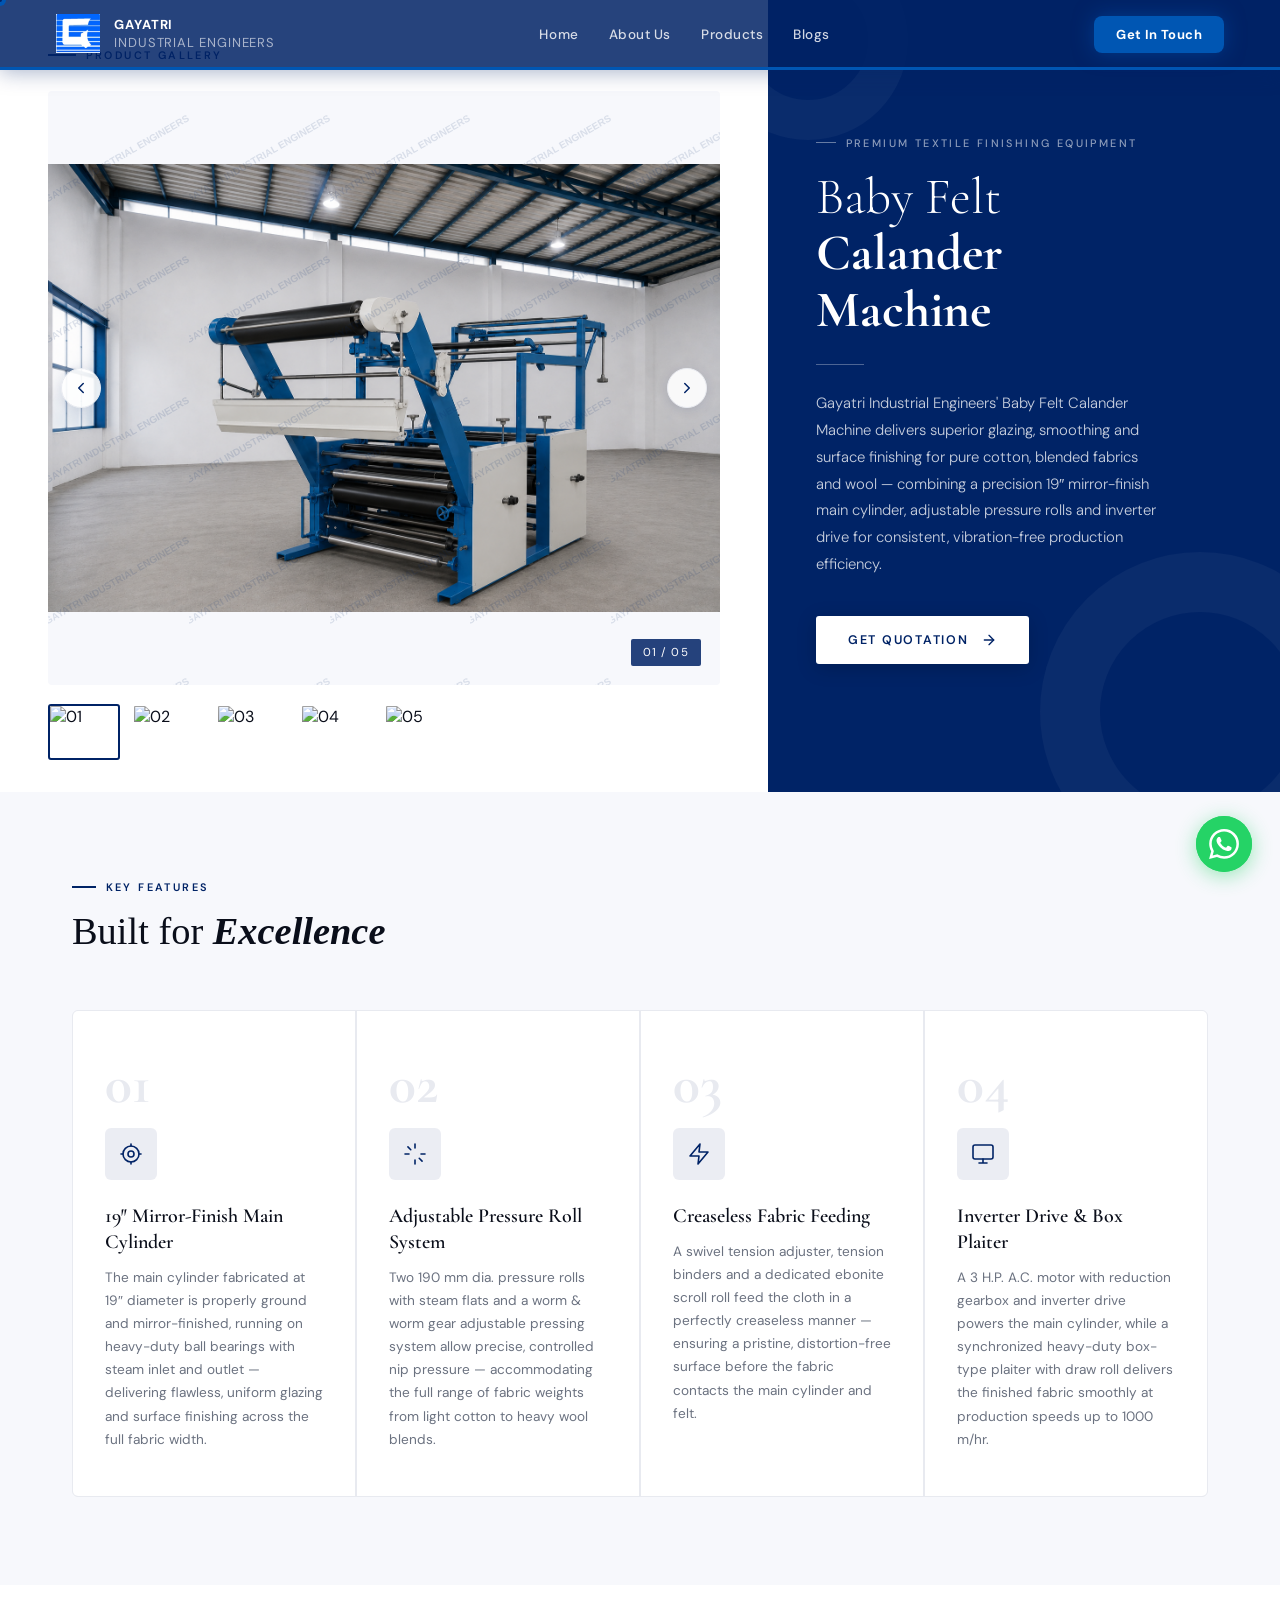
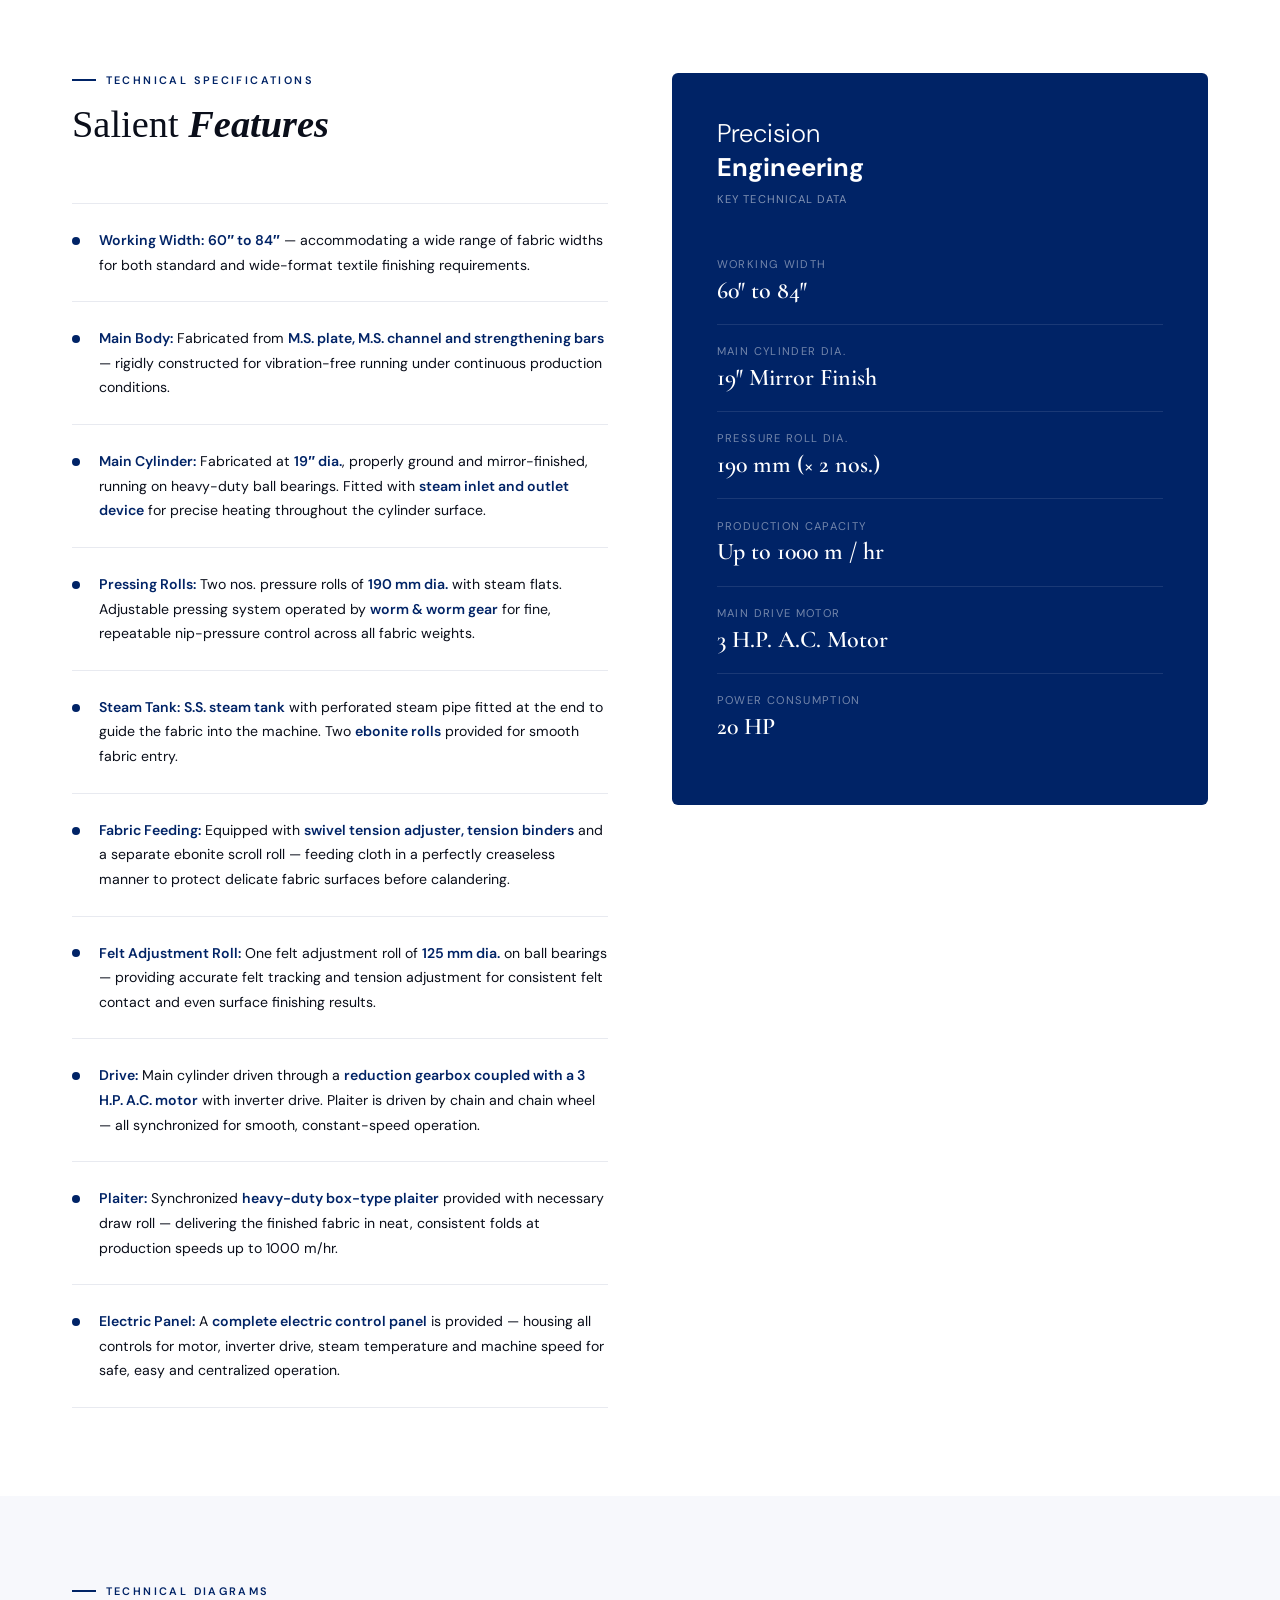
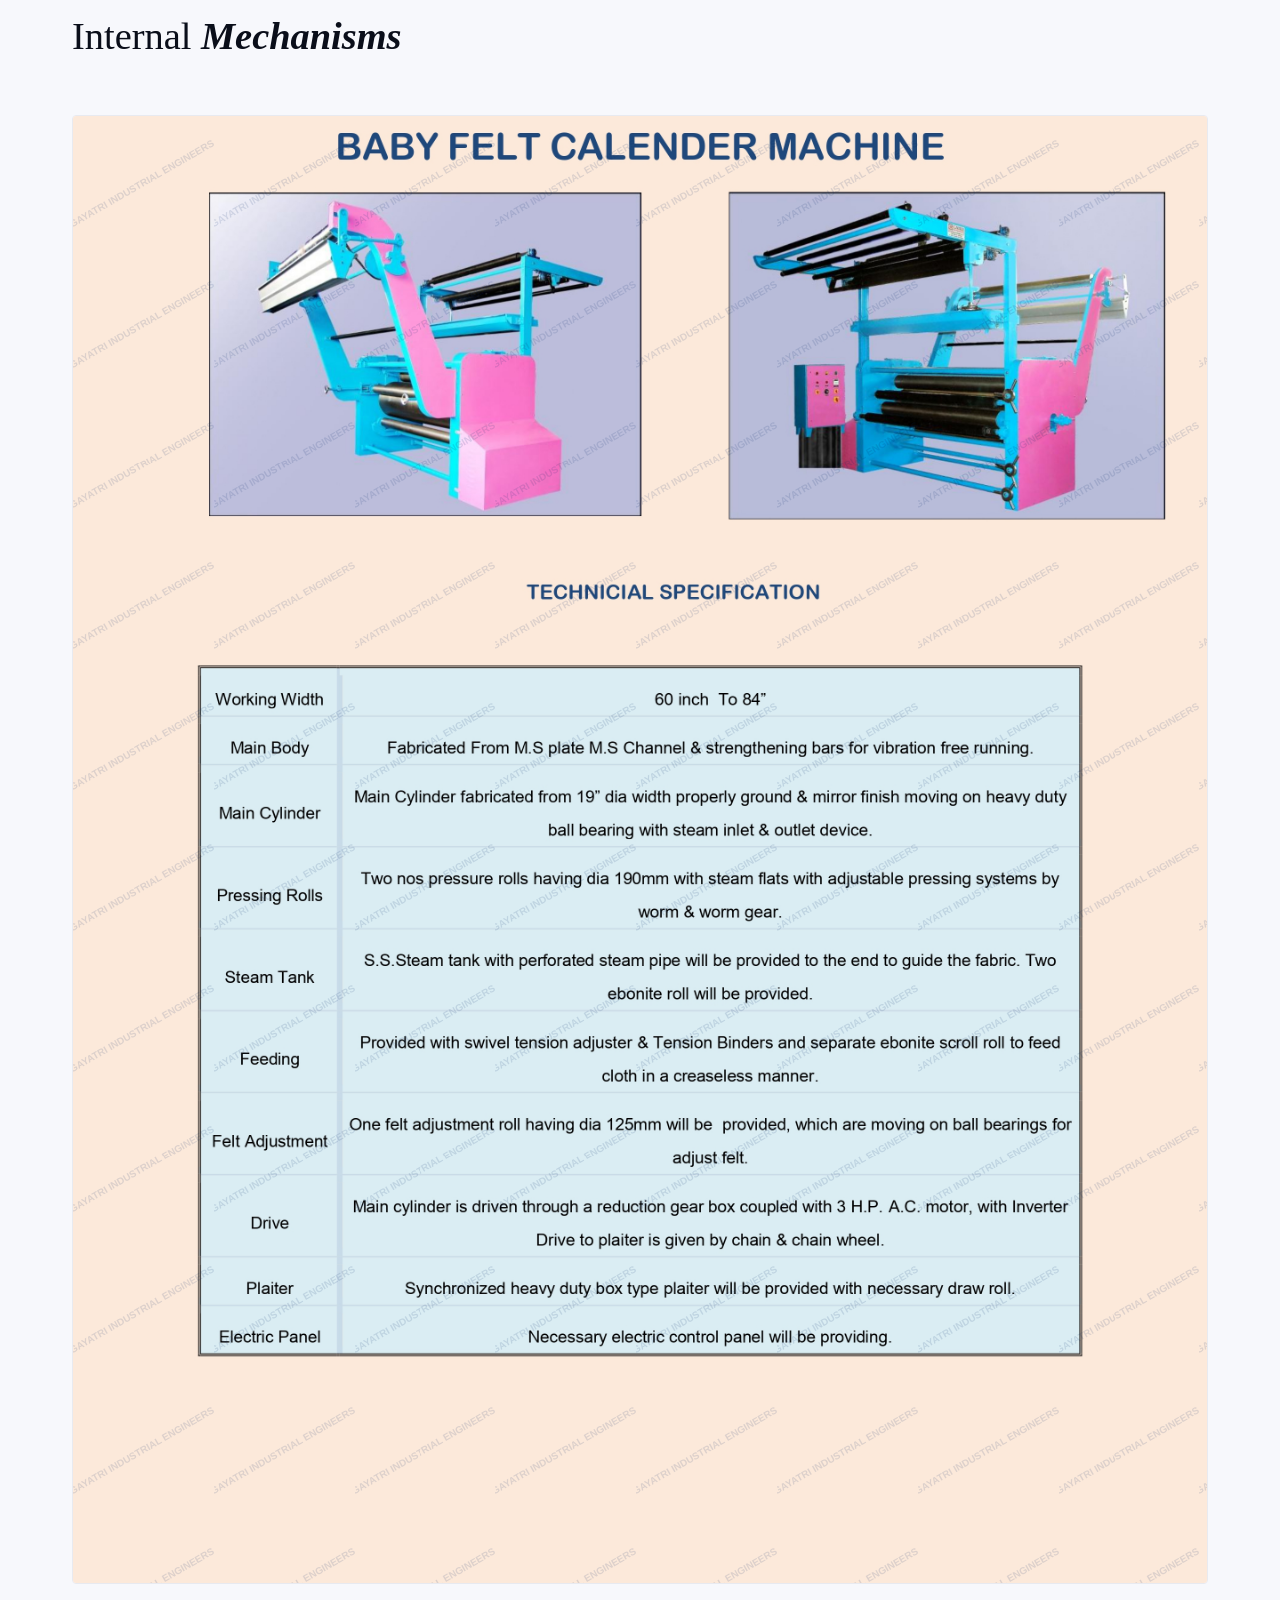
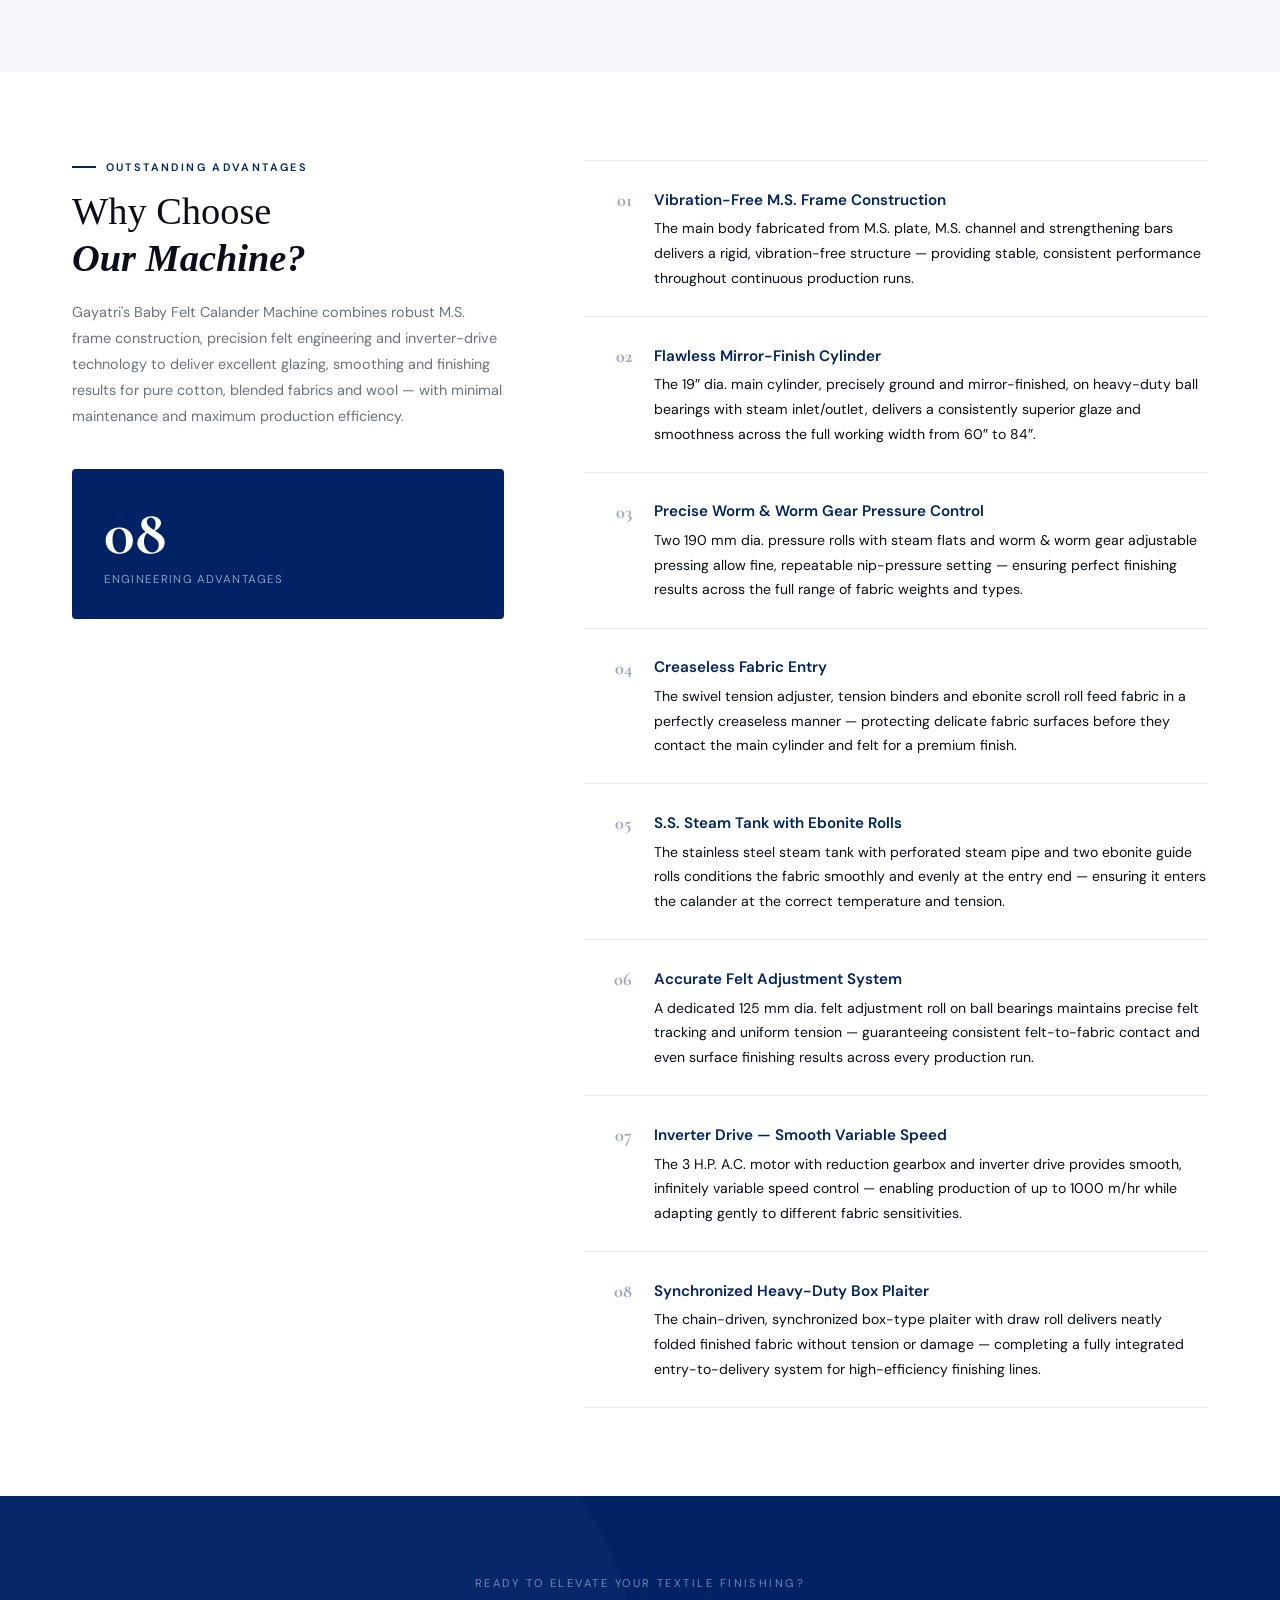
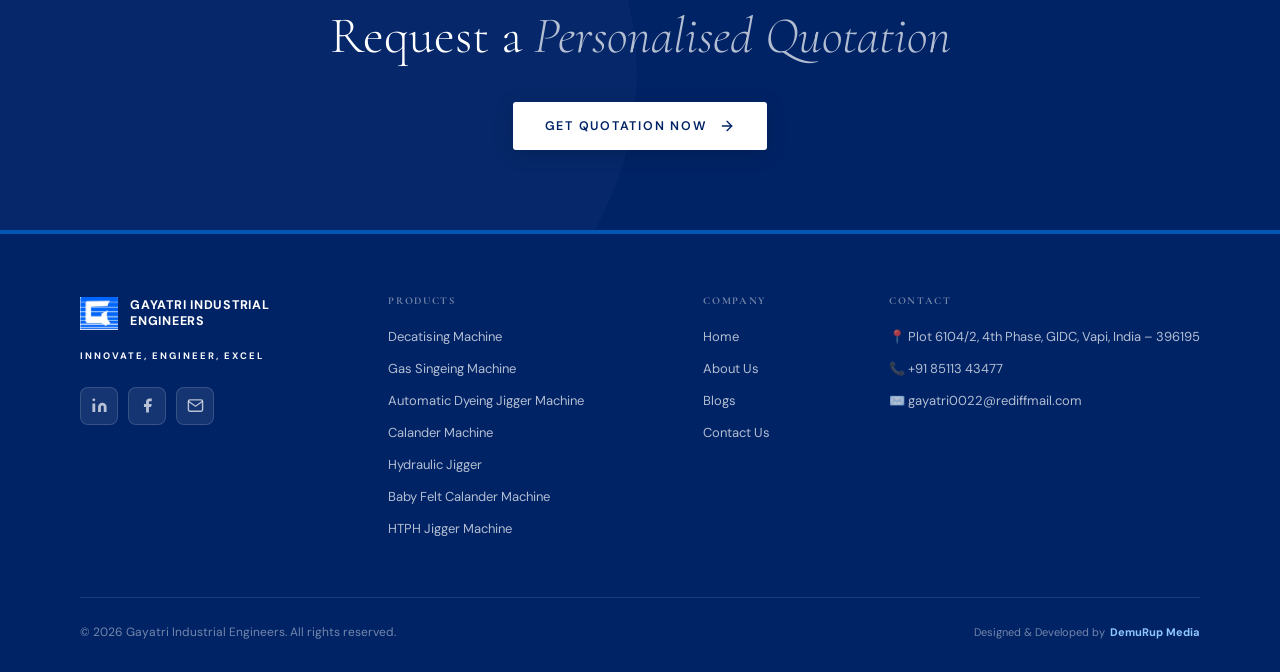
==== commit ae54dce1: "Add files via upload" ====
--- a/baby-felt-calander.html
+++ b/baby-felt-calander.html
@@ -1,4 +1,4 @@
-<!DOCTYPE html>
+﻿<!DOCTYPE html>
 <html lang="en">
 <head>
   <meta charset="UTF-8" />
--- a/style.css
+++ b/style.css
@@ -56,6 +56,7 @@
   from {
     opacity: 0;
   }
+
   to {
     opacity: 1;
   }
@@ -96,27 +97,32 @@
   border: 2px solid var(--electric);
 }
 
-    #cursor-dot {
-      width: 4px; height: 4px;
-      background: var(--royal); 
-      border-radius: 50%;
-      position: fixed; 
-      top: 0; left: 0;
-      pointer-events: none !important; 
-      z-index: 1000000;
-      transform: translate(-50%, -50%);
-      transition: transform 0.1s ease;
-    }
-
-    /* Mobile Optimization: Disable custom cursor on touch devices */
-    @media (hover: none) and (pointer: coarse) {
-      #cursor, #cursor-dot {
-        display: none !important;
-      }
-      body {
-        cursor: auto !important;
-      }
-    }
+#cursor-dot {
+  width: 4px;
+  height: 4px;
+  background: var(--royal);
+  border-radius: 50%;
+  position: fixed;
+  top: 0;
+  left: 0;
+  pointer-events: none !important;
+  z-index: 1000000;
+  transform: translate(-50%, -50%);
+  transition: transform 0.1s ease;
+}
+
+/* Mobile Optimization: Disable custom cursor on touch devices */
+@media (hover: none) and (pointer: coarse) {
+
+  #cursor,
+  #cursor-dot {
+    display: none !important;
+  }
+
+  body {
+    cursor: auto !important;
+  }
+}
 
 /* ═══════════════════════════════════════
        SMART NAVBAR  — Royal Blue, hide-on-down
@@ -468,12 +474,14 @@
 #hero {
   position: relative;
   width: 100%;
-  height: 600px; /* Restores your perfect desktop presentation height */
+  height: 600px;
+  /* Restores your perfect desktop presentation height */
   overflow: hidden;
   background-color: #ffffff;
-  
+
   /* FIX: Shifts the entire hero section cleanly right below the fixed desktop navbar layout */
-  margin-top: 80px; /* Adjust this to 70px or 75px if you see a tiny white space line, to match your header perfectly */
+  margin-top: 80px;
+  /* Adjust this to 70px or 75px if you see a tiny white space line, to match your header perfectly */
 }
 
 .hero-slider {
@@ -491,7 +499,8 @@
   left: 0;
   width: 100%;
   height: 100%;
-  background-size: cover; /* Keeps the entire banner 100% visible with zero cropping */
+  background-size: cover;
+  /* Keeps the entire banner 100% visible with zero cropping */
   background-position: center center;
   background-repeat: no-repeat;
   opacity: 0;
@@ -509,9 +518,11 @@
   #hero {
     width: 100%;
     /* Let the height adjust completely dynamically based on the mobile device width */
-    height: auto; 
-    aspect-ratio: 1920 / 900; /* This forces the box to be the exact shape of your banner */
-    margin-top: 70px; /* Keeps it perfectly below the mobile navbar */
+    height: auto;
+    aspect-ratio: 1920 / 900;
+    /* This forces the box to be the exact shape of your banner */
+    margin-top: 70px;
+    /* Keeps it perfectly below the mobile navbar */
     position: relative;
     overflow: hidden;
   }
@@ -526,7 +537,7 @@
 
   .hero-slider .slide {
     /* Now that the container box is the exact ratio of the image, 'cover' fits it 100% perfectly without cropping a single pixel */
-    background-size: cover; 
+    background-size: cover;
     background-position: center center;
   }
 }
@@ -1274,17 +1285,17 @@
   .products-carousel-controls {
     margin-bottom: 0;
   }
-  
+
   .carousel-nav-btn {
     position: absolute;
     top: 50%;
     transform: translateY(-50%);
   }
-  
+
   .carousel-nav-btn.prev-btn {
     left: -64px;
   }
-  
+
   .carousel-nav-btn.next-btn {
     right: -64px;
   }
@@ -1577,8 +1588,8 @@
 .footer-logo-icon {
   width: 38px;
   height: 38px;
-  background: var(--electric);
-  border-radius: 9px;
+  /* background: var(--electric); */
+  /* border-radius: 9px; */
   display: flex;
   align-items: center;
   justify-content: center;
@@ -2011,7 +2022,8 @@
   -ms-user-select: none !important;
   user-select: none !important;
   -webkit-user-drag: none !important;
-  pointer-events: none !important; /* Completely blocks right-click 'Copy Image' options */
+  pointer-events: none !important;
+  /* Completely blocks right-click 'Copy Image' options */
 }
 
 /* Ensure our hover zoom still works perfectly since pointer-events are disabled on the img itself */
@@ -2078,4 +2090,7 @@
 .gie-expo-overlay,
 .card-category {
   z-index: 4;
+}
+
+z-index: 4;
 }
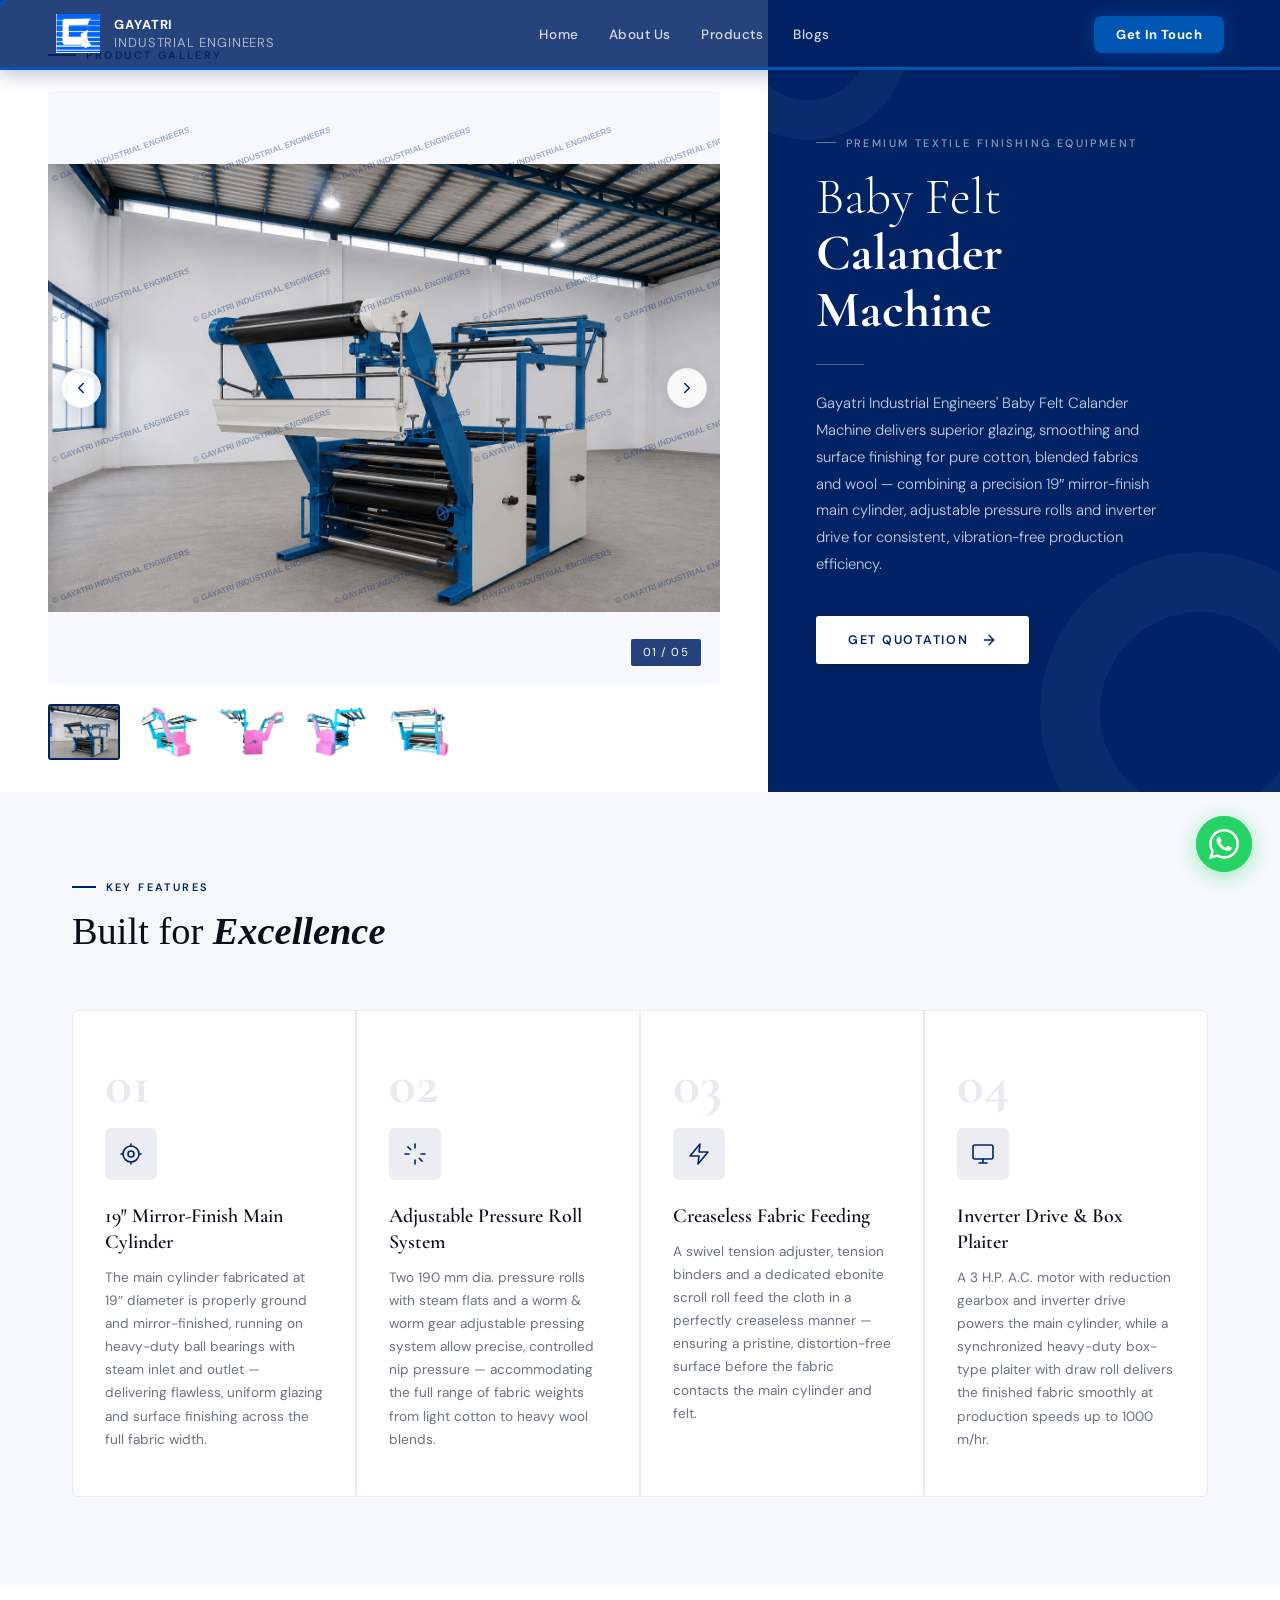
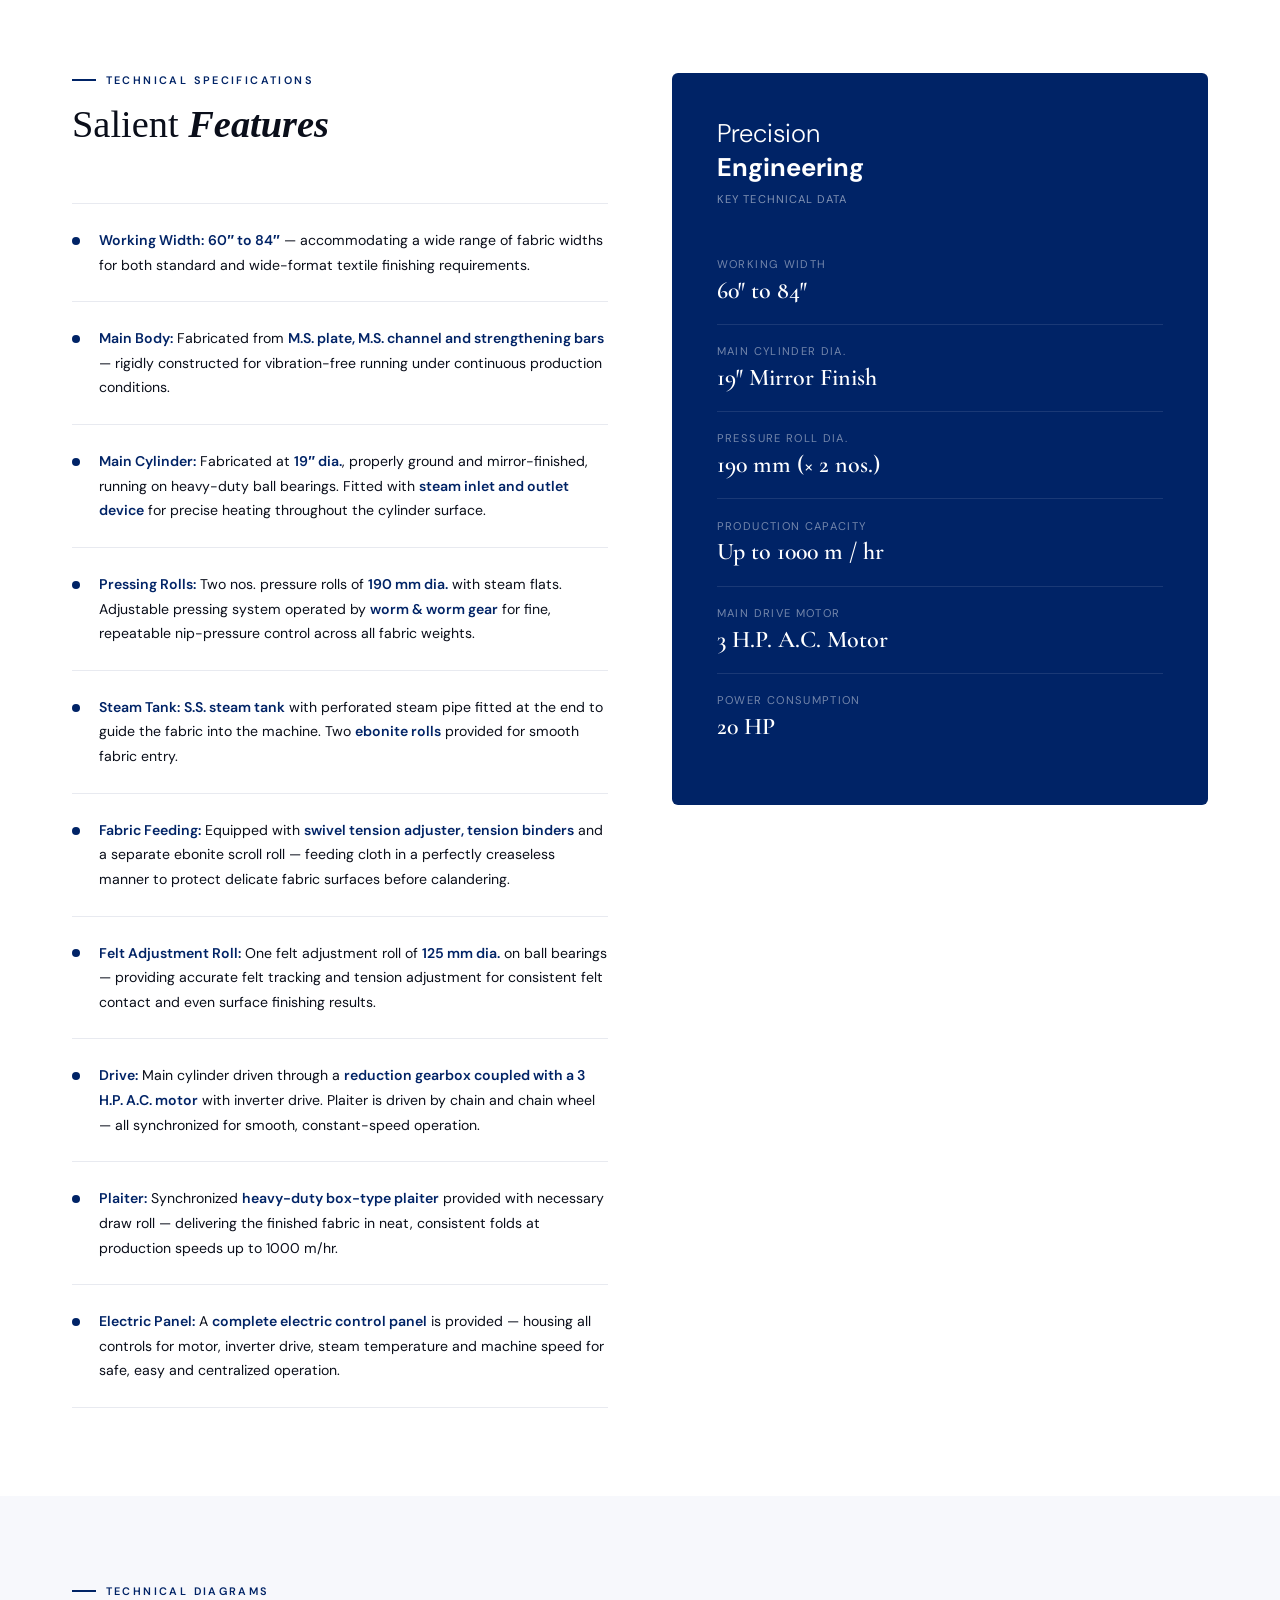
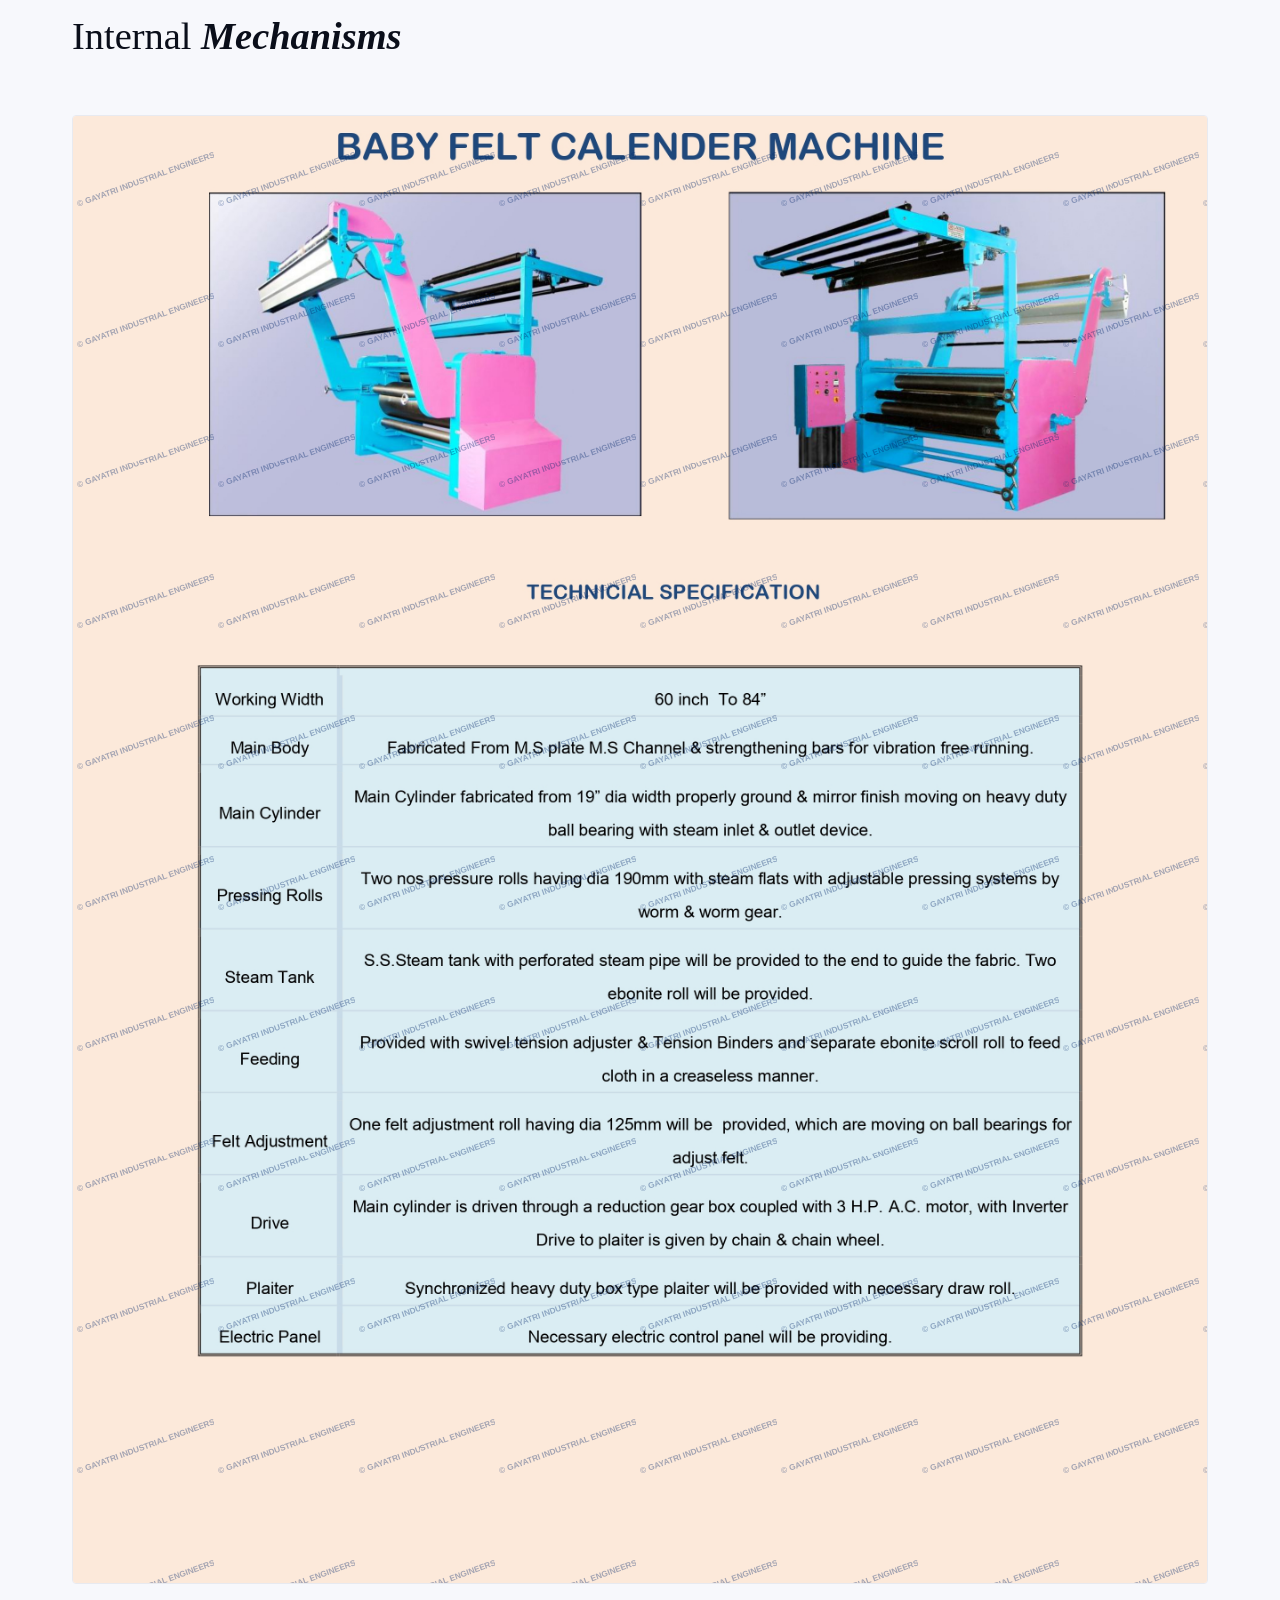
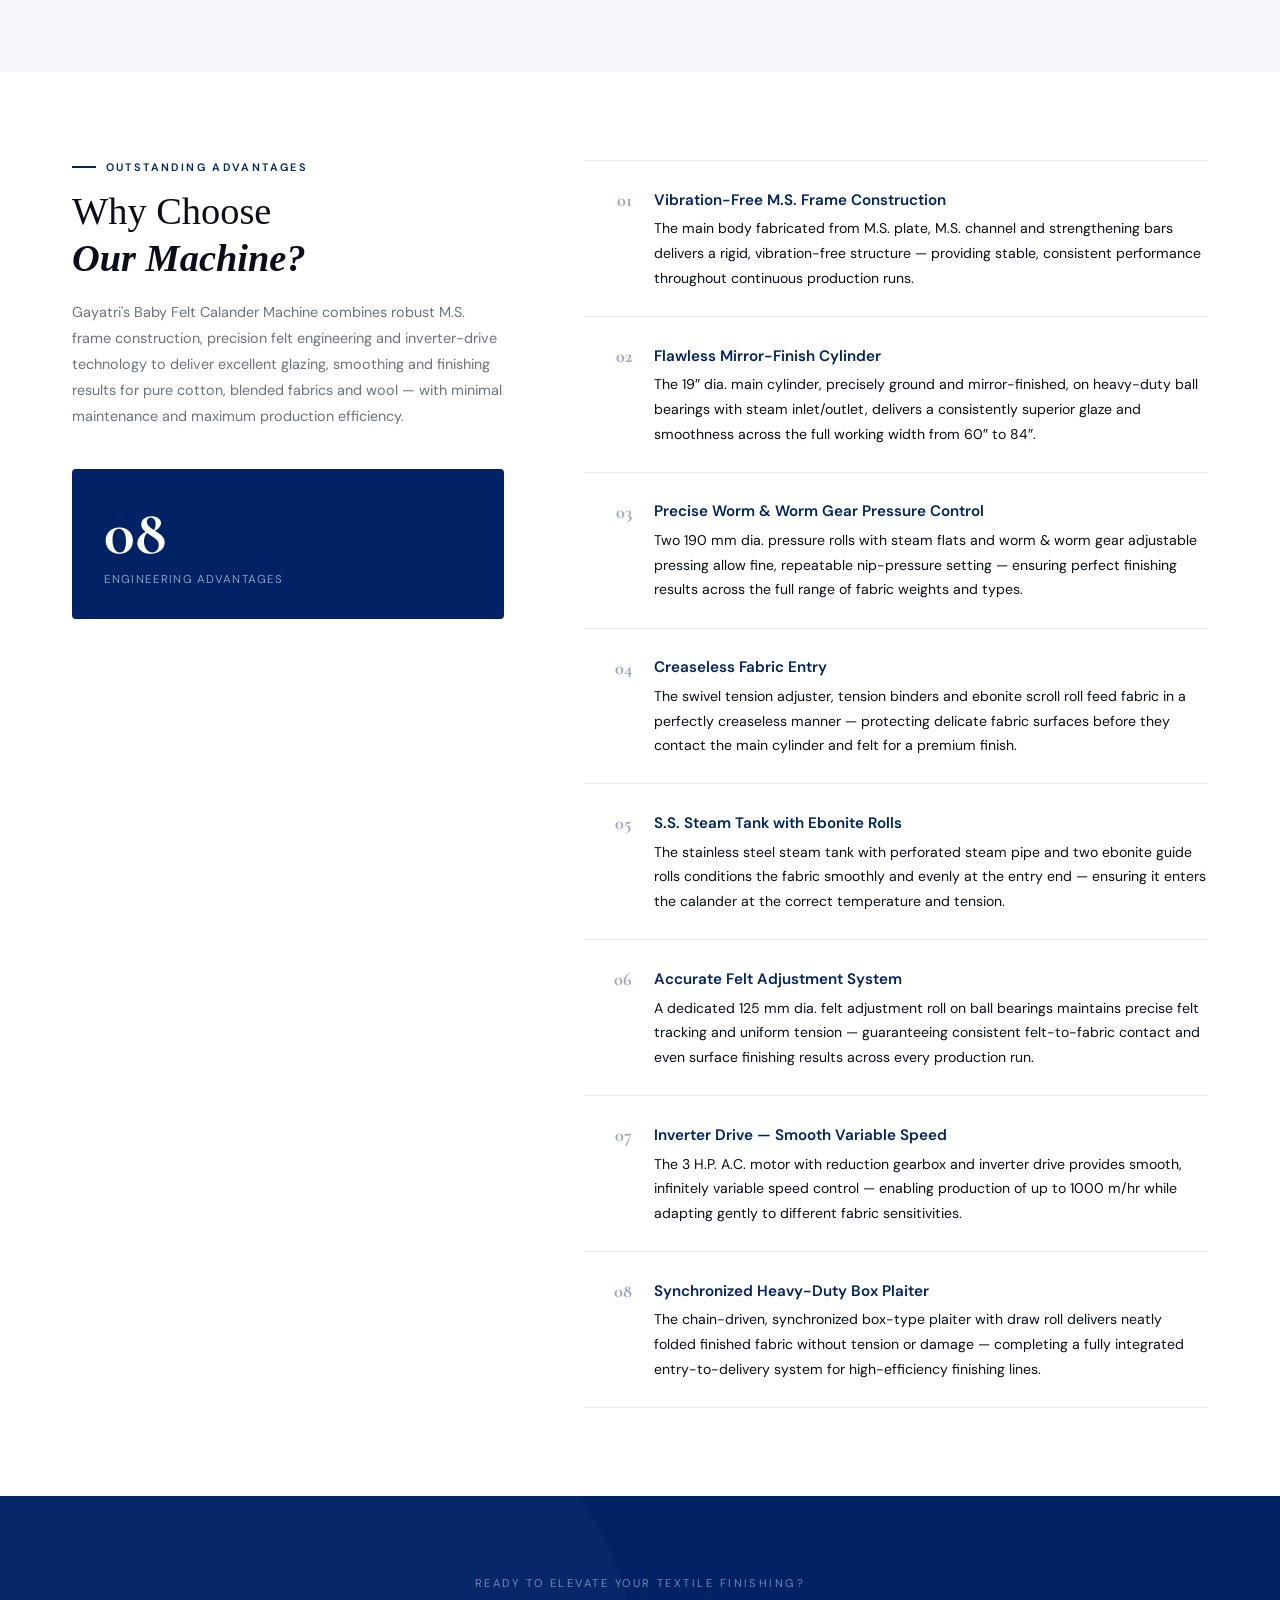
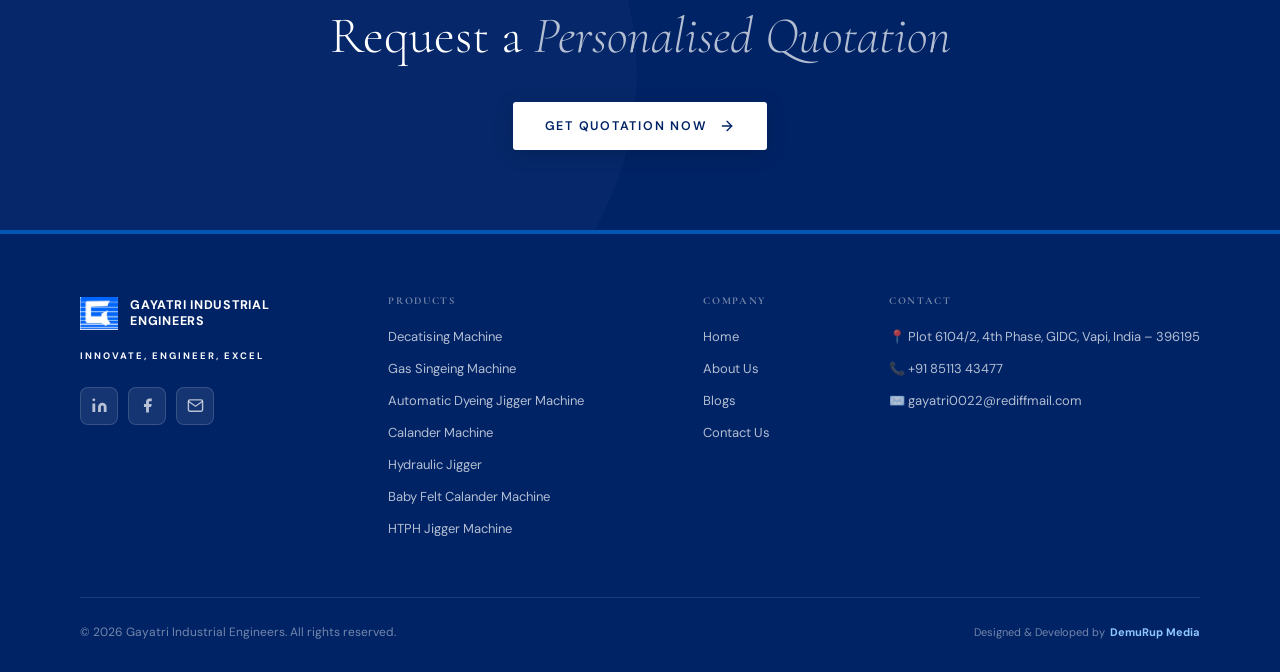
==== commit 93a1f096: "Final production update: - Website ready for deployment  - Copyright layer improvements  - Request C" ====
--- a/baby-felt-calander.html
+++ b/baby-felt-calander.html
@@ -709,11 +709,11 @@
       </div>
 
       <div class="gallery-thumbs" id="galleryThumbs">
-        <div class="gallery-thumb active" data-thumb="0"><img src="https://placehold.co/144x112/e8eaf0/002366?text=01" alt="01" /></div>
-        <div class="gallery-thumb" data-thumb="1"><img src="https://placehold.co/144x112/dde0ec/002366?text=02" alt="02" /></div>
-        <div class="gallery-thumb" data-thumb="2"><img src="https://placehold.co/144x112/ced3e8/002366?text=03" alt="03" /></div>
-        <div class="gallery-thumb" data-thumb="3"><img src="https://placehold.co/144x112/c0c8e4/002366?text=04" alt="04" /></div>
-        <div class="gallery-thumb" data-thumb="4"><img src="https://placehold.co/144x112/c0c8e4/002366?text=05" alt="05" /></div>
+        <div class="gallery-thumb active" data-thumb="0"><img src="Baby Felt calander/6.png" alt="01" /></div>
+        <div class="gallery-thumb" data-thumb="1"><img src="Baby Felt calander/2.png" alt="02" /></div>
+        <div class="gallery-thumb" data-thumb="2"><img src="Baby Felt calander/3.png" alt="03" /></div>
+        <div class="gallery-thumb" data-thumb="3"><img src="Baby Felt calander/4.png" alt="04" /></div>
+        <div class="gallery-thumb" data-thumb="4"><img src="Baby Felt calander/5.png" alt="05" /></div>
       </div>
     </div>
 
@@ -1052,8 +1052,7 @@
       <div class="footer-links-col">
         <h4>Contact</h4>
         <ul>
-          <li><a href="#">📍 Plot 6104/2, 4th Phase, GIDC, Vapi, India – 396195
-</a></li>
+          <li><a href="https://maps.google.com/?q=Plot+6104/2,+4th+Phase,+GIDC,+Vapi,+India+396195" target="_blank" rel="noopener noreferrer">📍 Plot 6104/2, 4th Phase, GIDC, Vapi, India – 396195</a></li>
           <li><a href="tel:+918511343477">📞 +91 85113 43477</a></li>
           <li><a href="mailto:gayatri0022@rediffmail.com">✉️ gayatri0022@rediffmail.com</a></li>
         </ul>
--- a/style.css
+++ b/style.css
@@ -2079,7 +2079,7 @@
   pointer-events: none;
   user-select: none;
   z-index: 3;
-  background-image: url("data:image/svg+xml,%3Csvg xmlns='http://www.w3.org/2000/svg' width='200' height='200' viewBox='0 0 200 200'%3E%3Ctext x='50%25' y='50%25' fill='%23002366' font-family='sans-serif' font-weight='700' font-size='14' text-anchor='middle' transform='rotate(-30 100 100)' fill-opacity='0.12'%3EGAYATRI INDUSTRIAL ENGINEERS%3C/text%3E%3C/svg%3E");
+  background-image: url("data:image/svg+xml,%3Csvg xmlns='http://www.w3.org/2000/svg' width='240' height='240' viewBox='0 0 240 240'%3E%3Ctext x='50%25' y='50%25' fill='%23002366' font-family='sans-serif' font-weight='800' font-size='14' text-anchor='middle' transform='rotate(-20 100 100)' fill-opacity='0.35'%3E© GAYATRI INDUSTRIAL ENGINEERS%3C/text%3E%3C/svg%3E");
   background-repeat: repeat;
   background-size: clamp(110px, 11vw, 175px) clamp(110px, 11vw, 175px);
 }
@@ -2092,5 +2092,3 @@
   z-index: 4;
 }
 
-z-index: 4;
-}
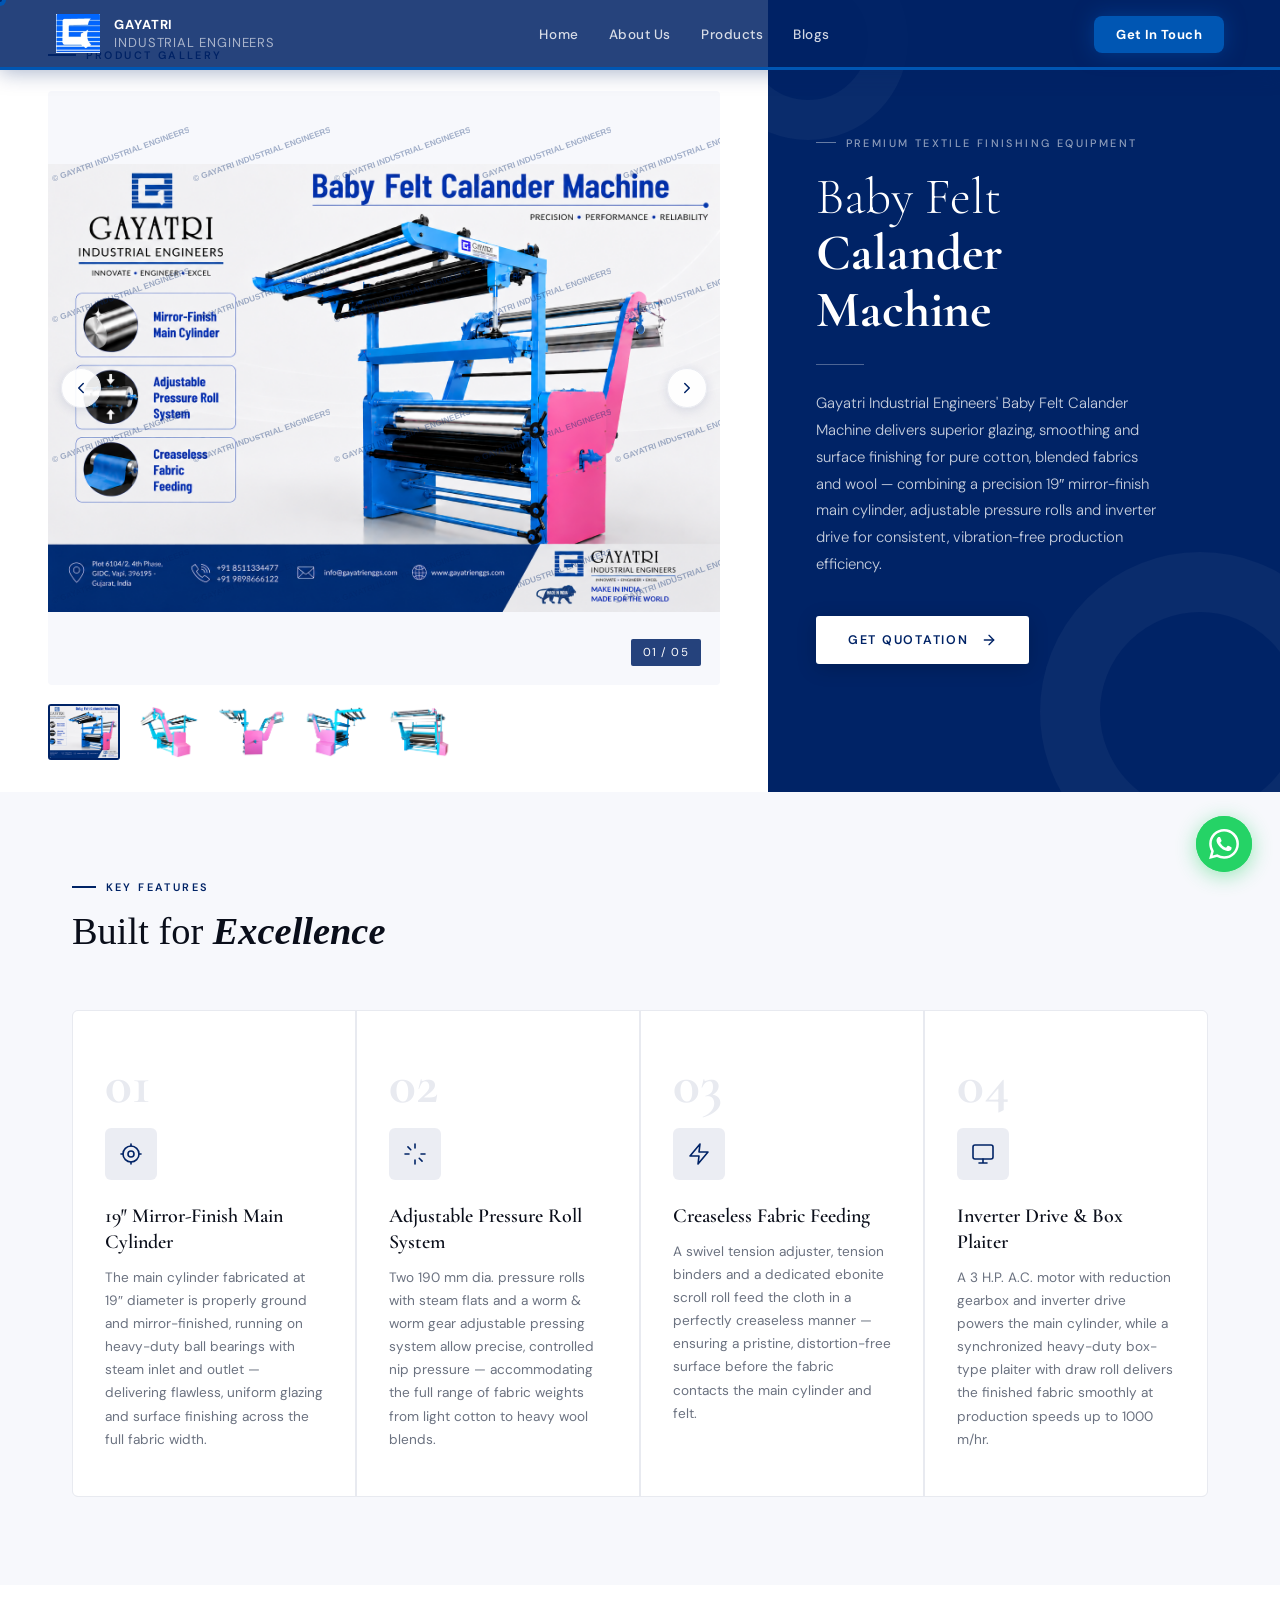
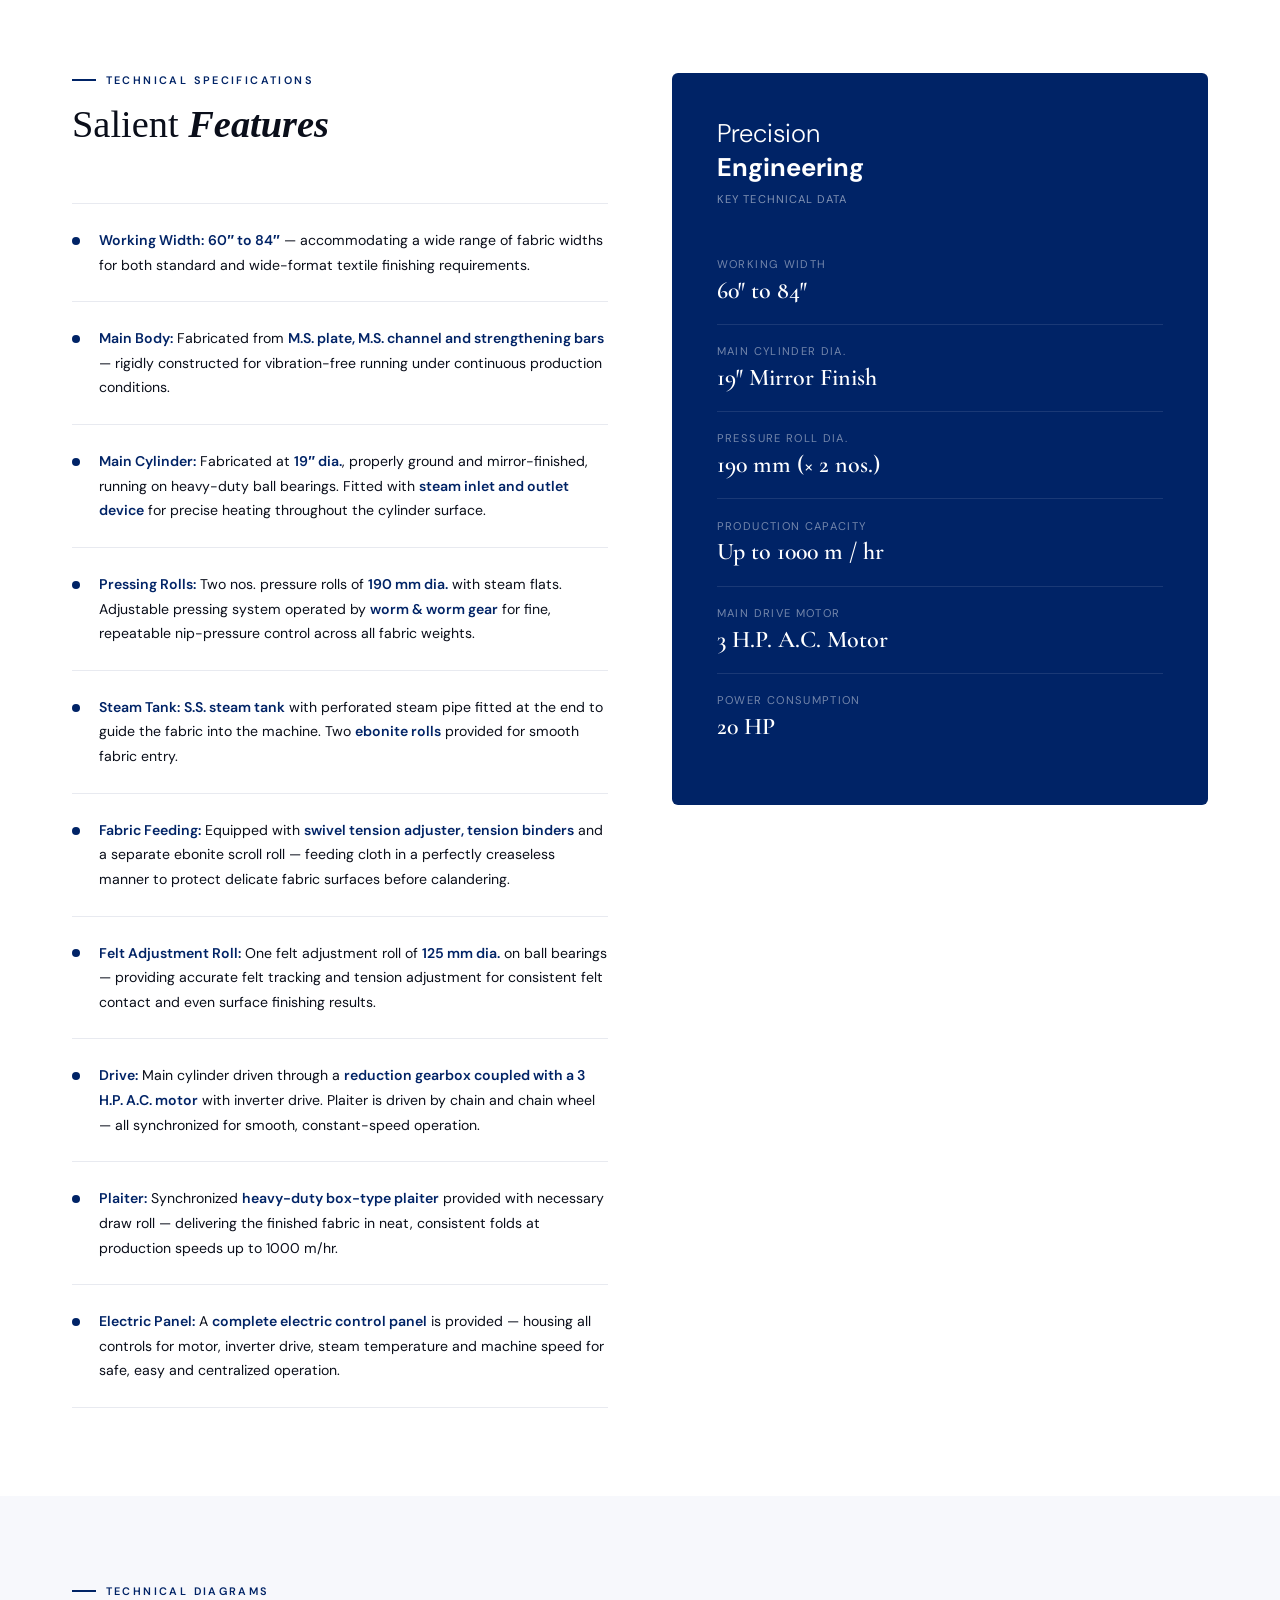
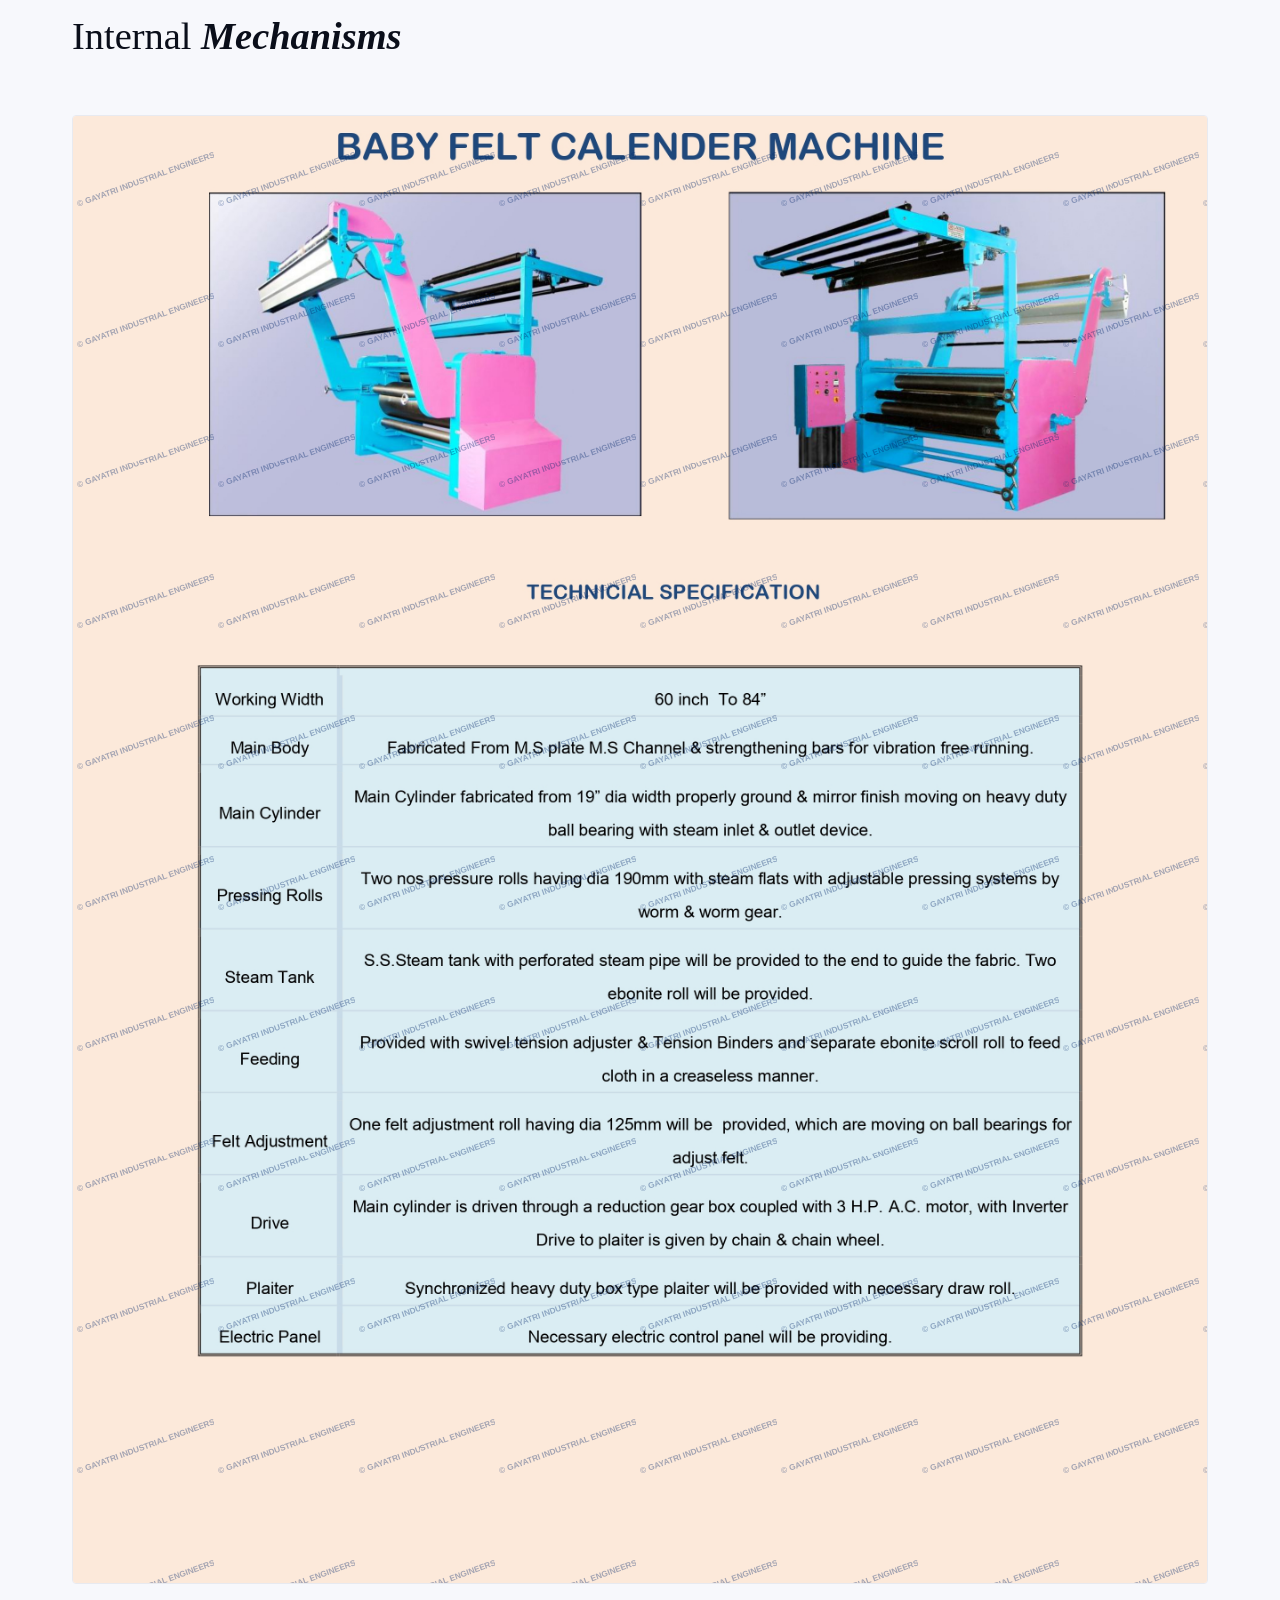
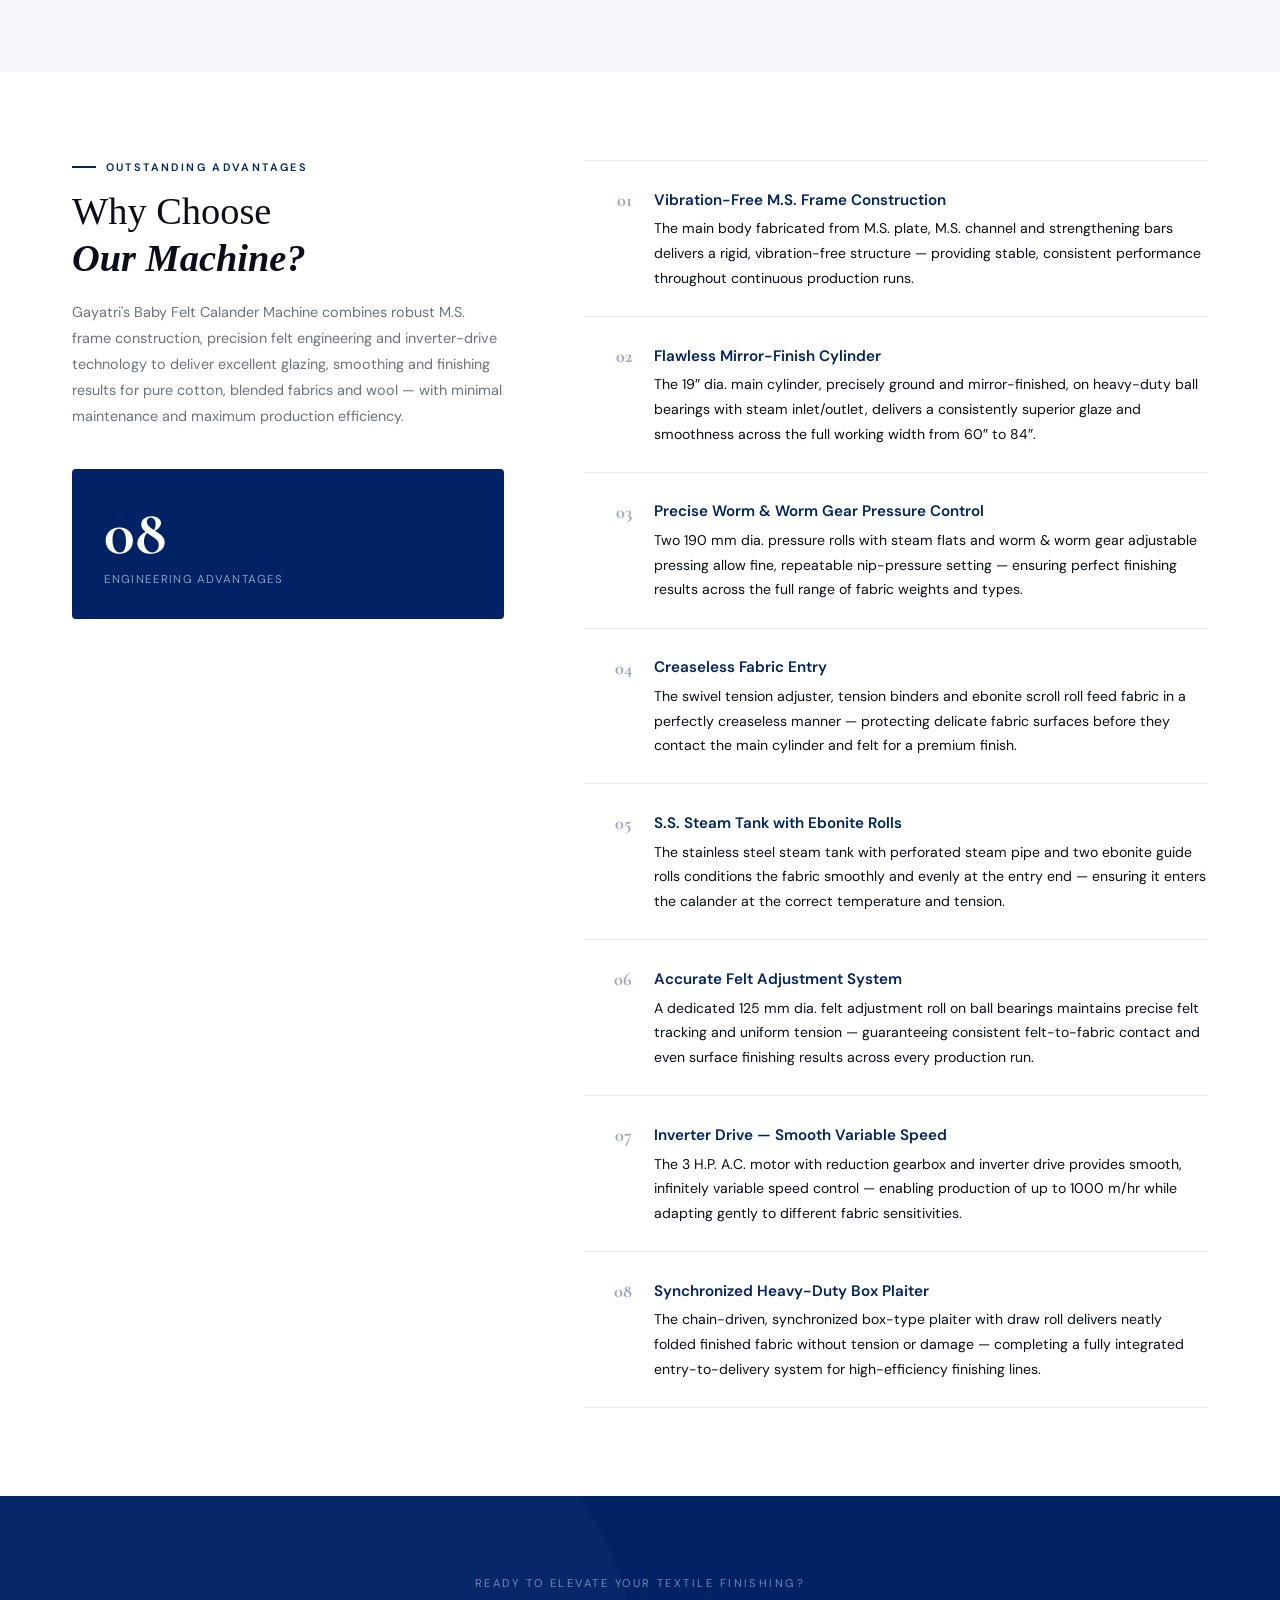
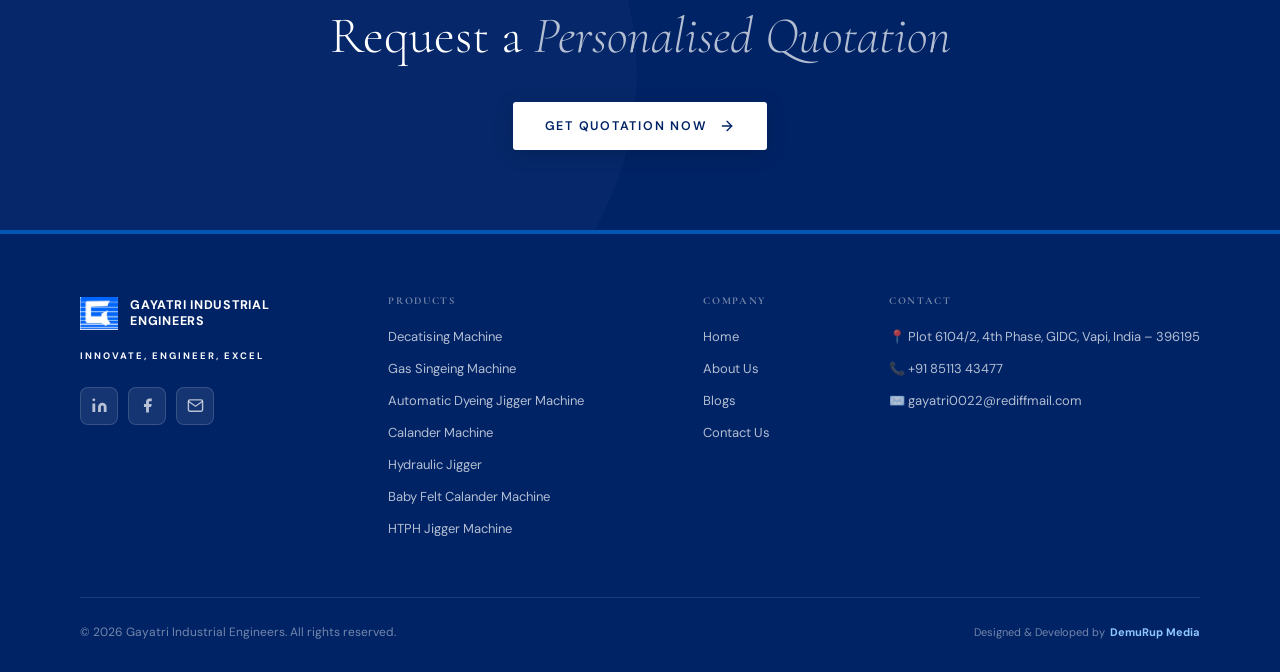
==== commit 169a1dbb: "Production update" ====
--- a/baby-felt-calander.html
+++ b/baby-felt-calander.html
@@ -684,7 +684,7 @@
 
       <div class="gallery-main">
         <div class="gallery-slide active" data-index="0">
-          <img src="Baby Felt calander/6.png" alt="Baby Felt Calander Front View" />
+          <img src="Baby Felt calander/Baby Felt Calander.png" alt="Baby Felt Calander Front View" />
         </div>
         <div class="gallery-slide" data-index="1">
           <img src="Baby Felt calander/2.png" alt="Baby Felt Calander Main Cylinder" />
@@ -709,7 +709,7 @@
       </div>
 
       <div class="gallery-thumbs" id="galleryThumbs">
-        <div class="gallery-thumb active" data-thumb="0"><img src="Baby Felt calander/6.png" alt="01" /></div>
+        <div class="gallery-thumb active" data-thumb="0"><img src="Baby Felt calander/Baby Felt Calander.png" alt="01" /></div>
         <div class="gallery-thumb" data-thumb="1"><img src="Baby Felt calander/2.png" alt="02" /></div>
         <div class="gallery-thumb" data-thumb="2"><img src="Baby Felt calander/3.png" alt="03" /></div>
         <div class="gallery-thumb" data-thumb="3"><img src="Baby Felt calander/4.png" alt="04" /></div>
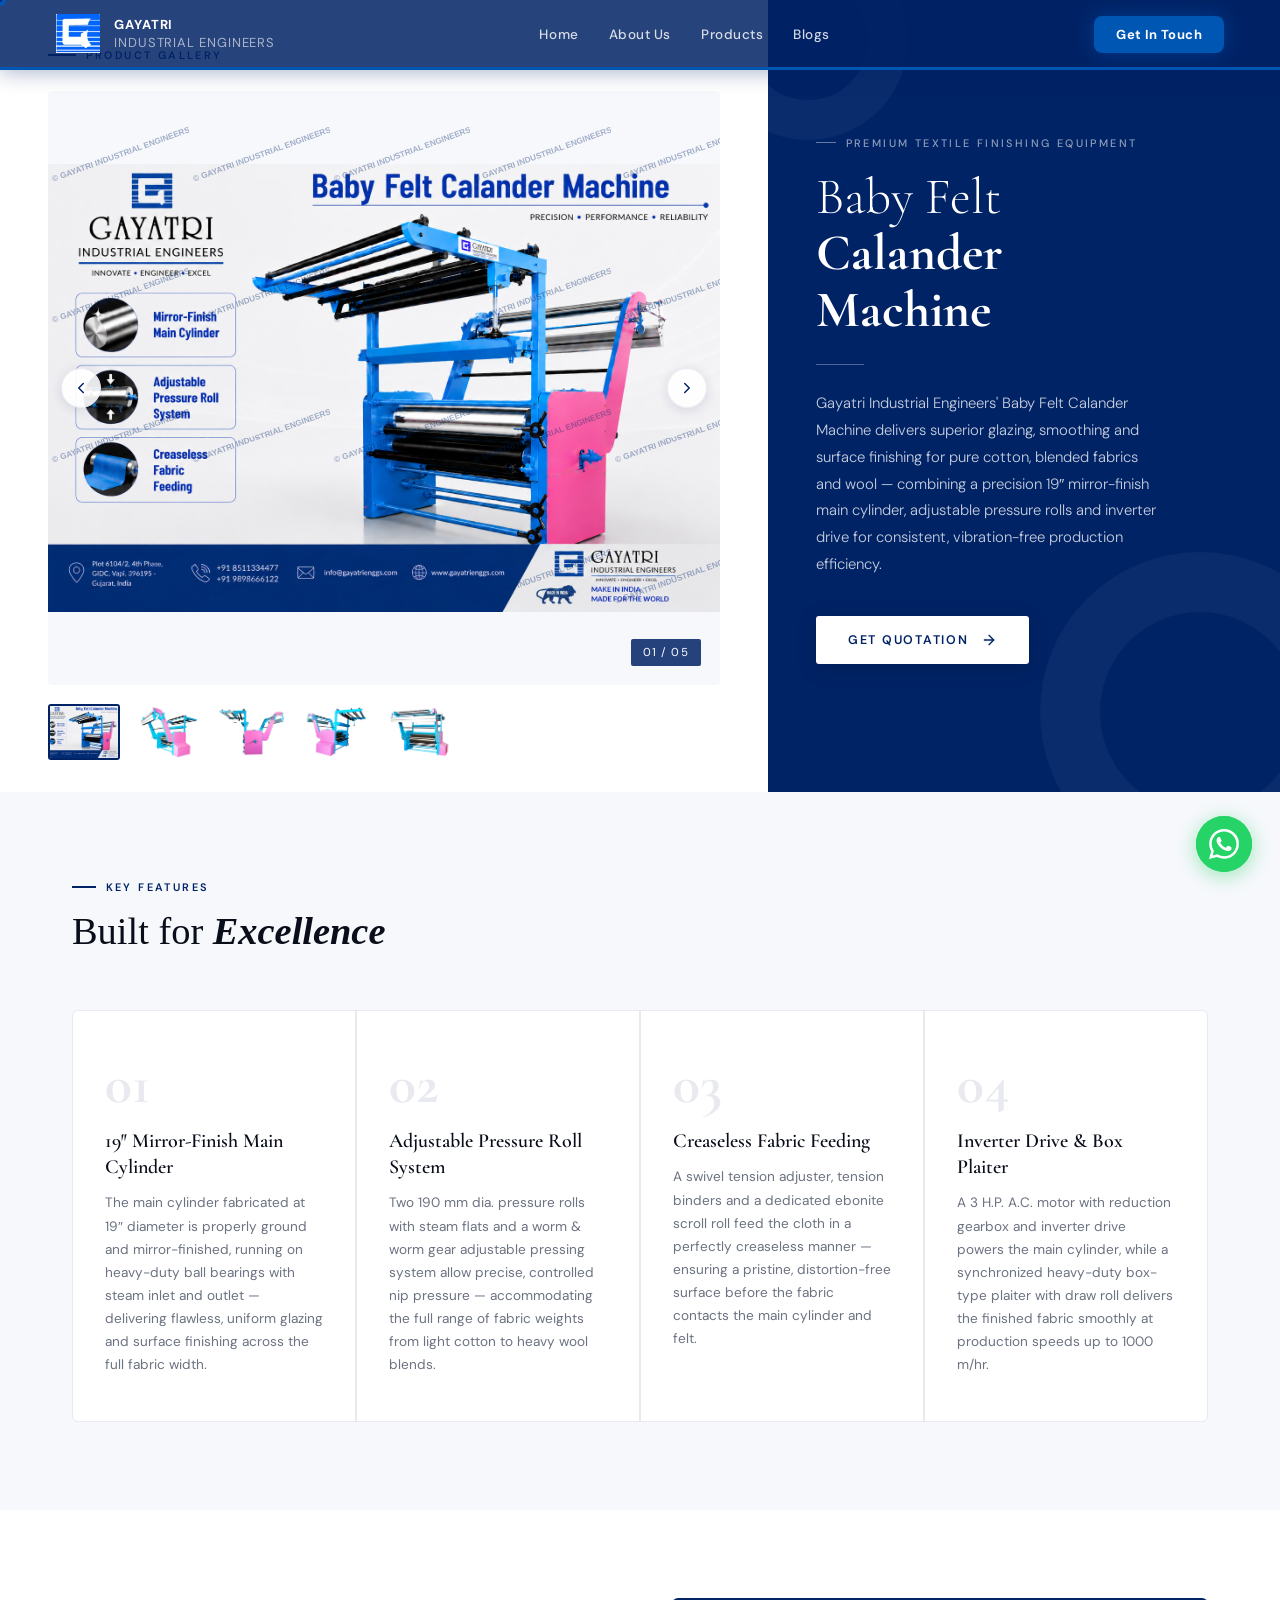
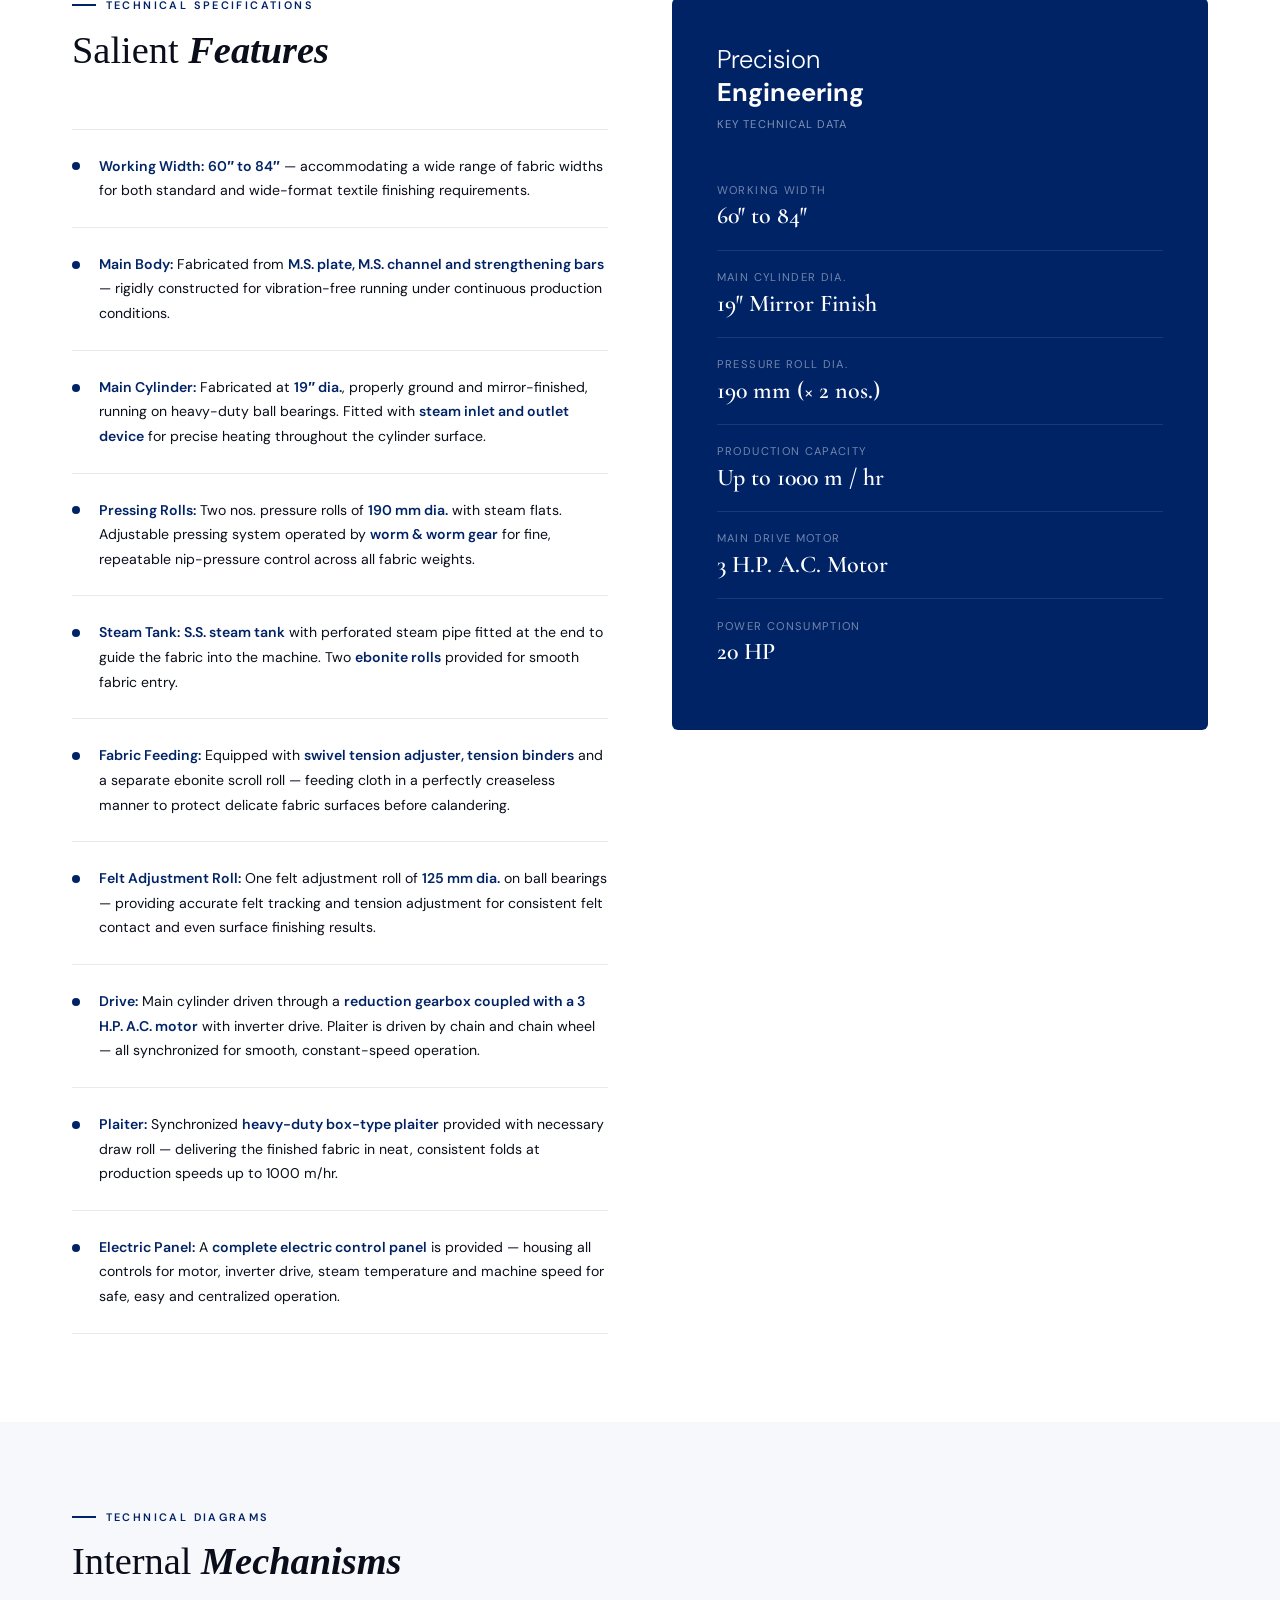
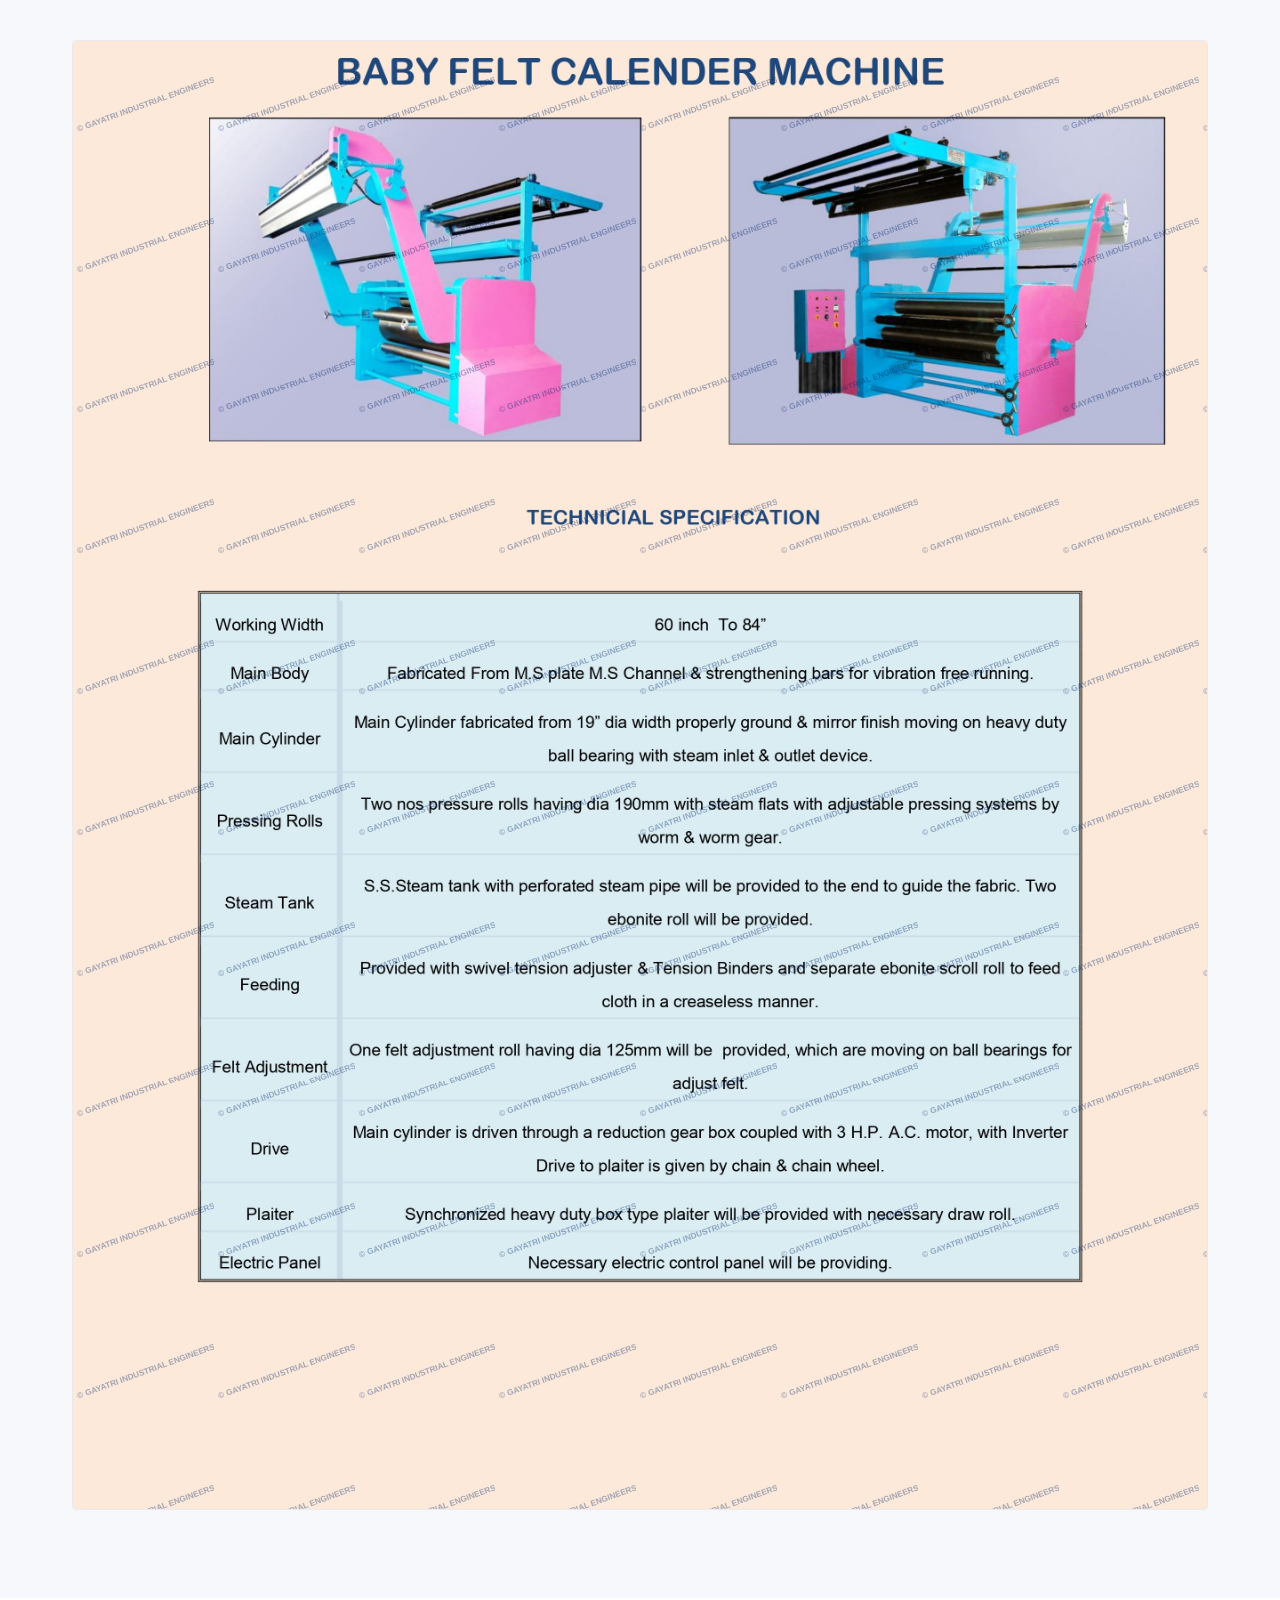
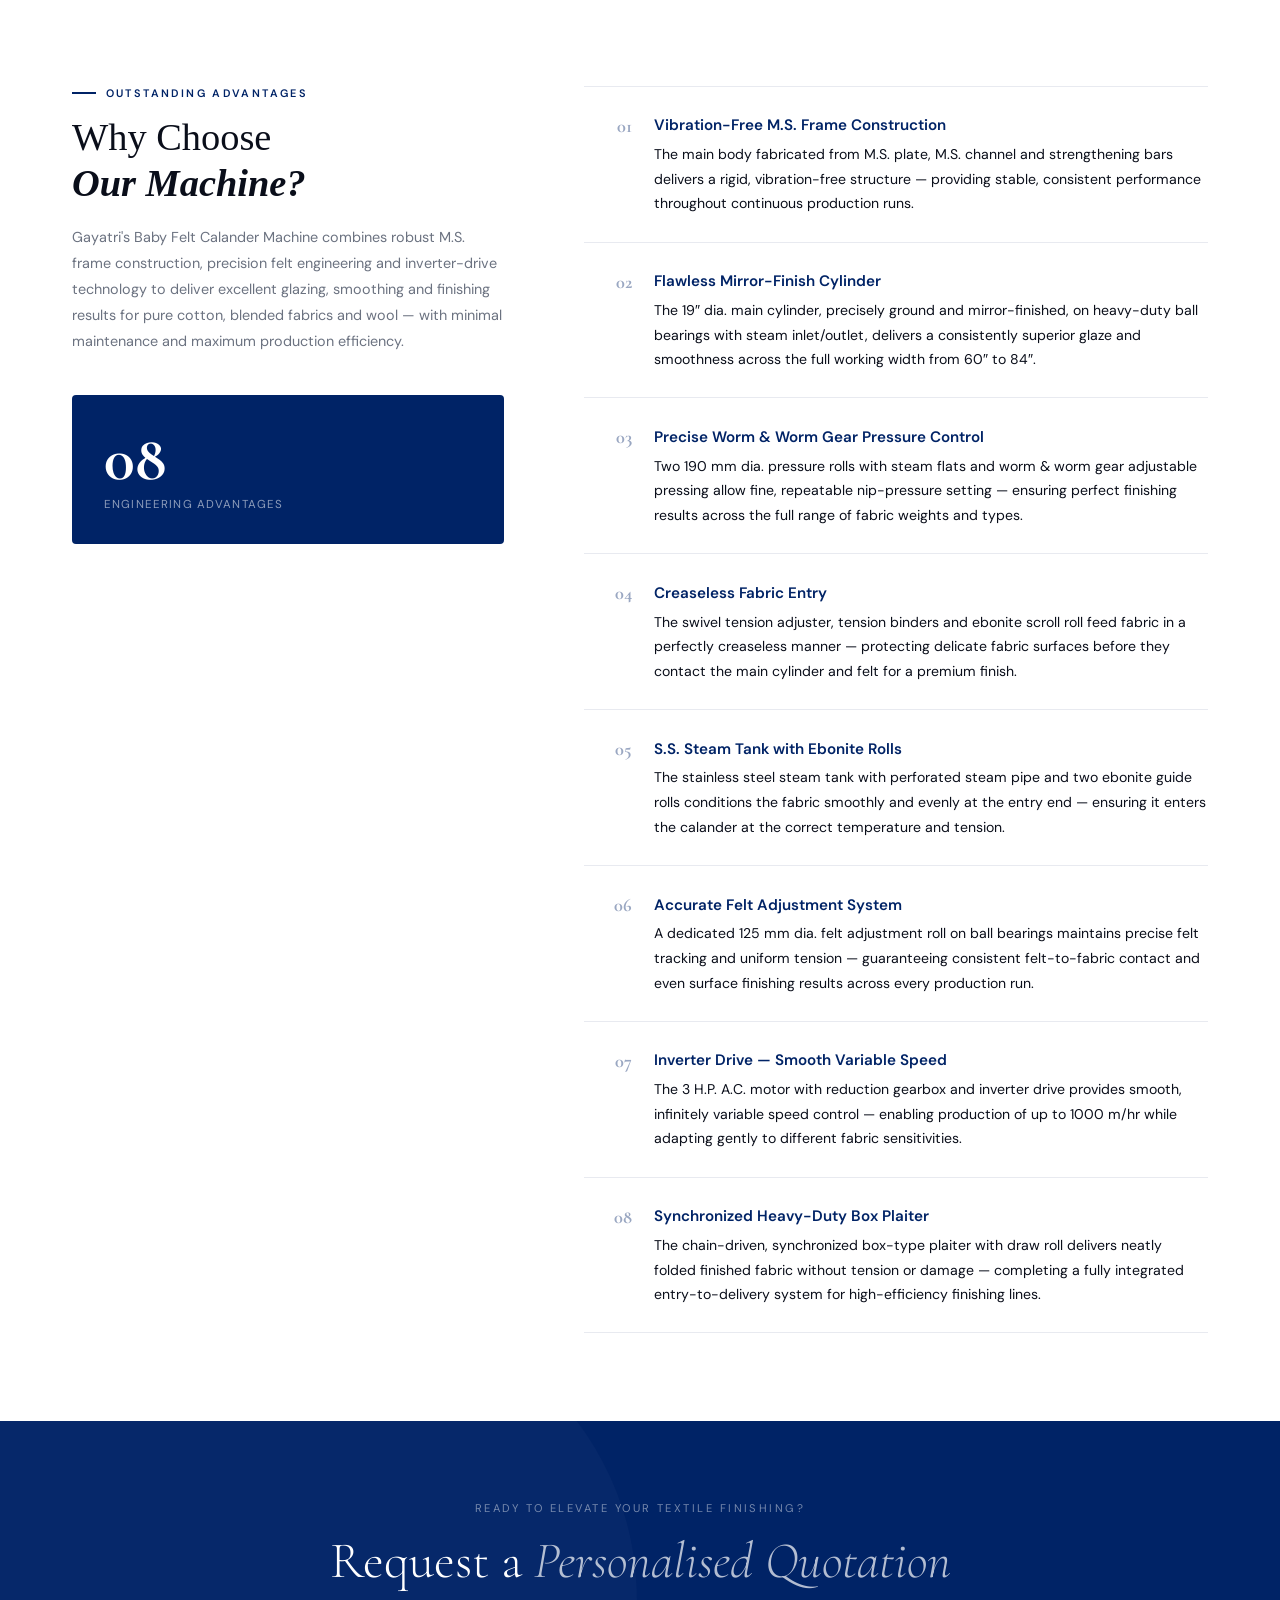
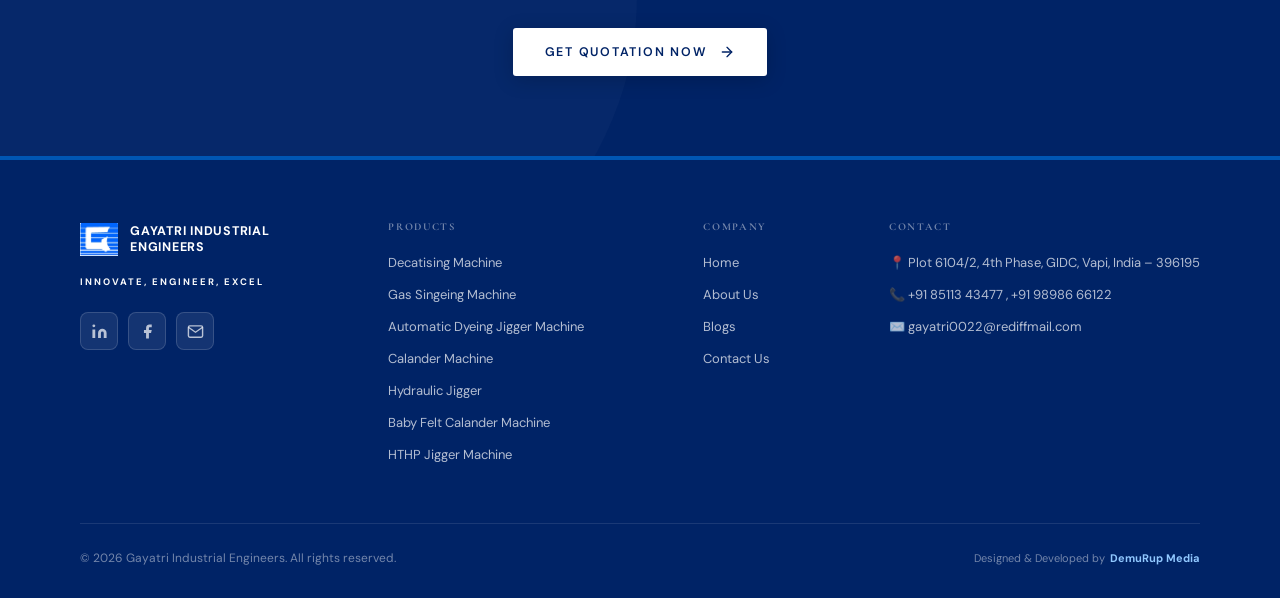
==== commit d6d11840: "Your message" ====
--- a/baby-felt-calander.html
+++ b/baby-felt-calander.html
@@ -1,9 +1,17 @@
-﻿<!DOCTYPE html>
+<!DOCTYPE html>
 <html lang="en">
 <head>
   <meta charset="UTF-8" />
   <meta name="viewport" content="width=device-width, initial-scale=1.0" />
-  <title>Baby Felt Calander Machine | Gayatri Industrial Engineers</title>
+  <title>Baby Felt Calander | Gayatri Industrial Engineers</title>
+  <meta name="description" content="Explore the Baby Felt Calander machine from Gayatri Industrial Engineers, designed for efficient textile finishing and consistent fabric processing results.">
+  <meta name="robots" content="index, follow, max-image-preview:large, max-snippet:-1, max-video-preview:-1">
+  <meta name="author" content="Gayatri Industrial Engineers">
+  <meta name="publisher" content="Gayatri Industrial Engineers">
+  <link rel="canonical" href="https://gayatriengs.com/baby-felt-calander.html">
+  <meta property="og:url" content="https://gayatriengs.com/baby-felt-calander.html">
+  <meta property="og:image" content="https://gayatriengs.com/assets/Gayatri-logo.png">
+  <meta property="og:description" content="Explore Gayatri Industrial Engineers' Baby Felt Calander machine, designed for efficient textile finishing with reliable performance and consistent results.">
   <meta name="theme-color" content="#1a4f8a">
   <meta name="apple-mobile-web-app-status-bar-style" content="black-translucent">
   <meta name="apple-mobile-web-app-capable" content="yes">
@@ -720,7 +728,7 @@
     <!-- Info Panel (40%) -->
     <div class="hero-info">
       <p class="hero-eyebrow">Premium Textile Finishing Equipment</p>
-      <h1 >
+      <h1>
         Baby Felt<br>
         <strong>Calander<br>Machine</strong>
       </h1>
@@ -748,44 +756,28 @@
 
         <div class="feature-card">
           <div class="feature-num">01</div>
-          <div class="feature-icon">
-            <svg viewBox="0 0 24 24" fill="none" stroke="currentColor" stroke-width="1.6" stroke-linecap="round" stroke-linejoin="round">
-              <circle cx="12" cy="12" r="3"/><circle cx="12" cy="12" r="8"/><line x1="12" y1="2" x2="12" y2="4"/><line x1="12" y1="20" x2="12" y2="22"/><line x1="2" y1="12" x2="4" y2="12"/><line x1="20" y1="12" x2="22" y2="12"/>
-            </svg>
-          </div>
+          
           <div class="feature-title">19″ Mirror-Finish Main Cylinder</div>
           <div class="feature-desc">The main cylinder fabricated at 19″ diameter is properly ground and mirror-finished, running on heavy-duty ball bearings with steam inlet and outlet — delivering flawless, uniform glazing and surface finishing across the full fabric width.</div>
         </div>
 
         <div class="feature-card">
           <div class="feature-num">02</div>
-          <div class="feature-icon">
-            <svg viewBox="0 0 24 24" fill="none" stroke="currentColor" stroke-width="1.6" stroke-linecap="round" stroke-linejoin="round">
-              <path d="M12 2v4M12 18v4M4.93 4.93l2.83 2.83M16.24 16.24l2.83 2.83M2 12h4M18 12h4"/>
-            </svg>
-          </div>
+         
           <div class="feature-title">Adjustable Pressure Roll System</div>
           <div class="feature-desc">Two 190 mm dia. pressure rolls with steam flats and a worm &amp; worm gear adjustable pressing system allow precise, controlled nip pressure — accommodating the full range of fabric weights from light cotton to heavy wool blends.</div>
         </div>
 
         <div class="feature-card">
           <div class="feature-num">03</div>
-          <div class="feature-icon">
-            <svg viewBox="0 0 24 24" fill="none" stroke="currentColor" stroke-width="1.6" stroke-linecap="round" stroke-linejoin="round">
-              <path d="M13 2L3 14h9l-1 8 10-12h-9l1-8z"/>
-            </svg>
-          </div>
+       
           <div class="feature-title">Creaseless Fabric Feeding</div>
           <div class="feature-desc">A swivel tension adjuster, tension binders and a dedicated ebonite scroll roll feed the cloth in a perfectly creaseless manner — ensuring a pristine, distortion-free surface before the fabric contacts the main cylinder and felt.</div>
         </div>
 
         <div class="feature-card">
           <div class="feature-num">04</div>
-          <div class="feature-icon">
-            <svg viewBox="0 0 24 24" fill="none" stroke="currentColor" stroke-width="1.6" stroke-linecap="round" stroke-linejoin="round">
-              <rect x="2" y="3" width="20" height="14" rx="2"/><path d="M8 21h8M12 17v4"/>
-            </svg>
-          </div>
+       
           <div class="feature-title">Inverter Drive &amp; Box Plaiter</div>
           <div class="feature-desc">A 3 H.P. A.C. motor with reduction gearbox and inverter drive powers the main cylinder, while a synchronized heavy-duty box-type plaiter with draw roll delivers the finished fabric smoothly at production speeds up to 1000 m/hr.</div>
         </div>
@@ -1035,7 +1027,7 @@
           <li><a href="calander-machine.html">Calander Machine</a></li>
           <li><a href="hydraulic-jigger-machine.html">Hydraulic Jigger</a></li>
           <li><a href="baby-felt-calander.html">Baby Felt Calander Machine</a></li>
-          <li><a href="hthp-jigger-machine.html">HTPH Jigger Machine</a></li>
+          <li><a href="hthp-jigger-machine.html">HTHP Jigger Machine</a></li>
           
         </ul>
       </div>
@@ -1053,14 +1045,14 @@
         <h4>Contact</h4>
         <ul>
           <li><a href="https://maps.google.com/?q=Plot+6104/2,+4th+Phase,+GIDC,+Vapi,+India+396195" target="_blank" rel="noopener noreferrer">📍 Plot 6104/2, 4th Phase, GIDC, Vapi, India – 396195</a></li>
-          <li><a href="tel:+918511343477">📞 +91 85113 43477</a></li>
+          <li><a href="tel:+918511343477">📞 +91 85113 43477 , +91 98986 66122</a></li>
           <li><a href="mailto:gayatri0022@rediffmail.com">✉️ gayatri0022@rediffmail.com</a></li>
         </ul>
       </div>
     </div>
     <div class="footer-bottom">
       <p>© 2026 Gayatri Industrial Engineers. All rights reserved.</p>
-      <div class="footer-badge">Designed & Developed by <span>DemuRup Media</span></div>
+      <div class="footer-badge">Designed & Developed by <span> <a href="https://demurup.com/" target="_blank">DemuRup Media</a></span></div>
     </div>
   </footer>
 
@@ -1113,4 +1105,5 @@
 </script>
 
 </body>
+
 </html>
--- a/style.css
+++ b/style.css
@@ -499,7 +499,7 @@
   left: 0;
   width: 100%;
   height: 100%;
-  background-size: cover;
+  background-size: contain;
   /* Keeps the entire banner 100% visible with zero cropping */
   background-position: center center;
   background-repeat: no-repeat;
@@ -537,7 +537,7 @@
 
   .hero-slider .slide {
     /* Now that the container box is the exact ratio of the image, 'cover' fits it 100% perfectly without cropping a single pixel */
-    background-size: cover;
+    background-size: contain;
     background-position: center center;
   }
 }
@@ -896,223 +896,840 @@
 }
 
 /* ═══════════════════════════════════════
-       METRICS  — White BG, Royal Blue headings
+       PRECISION ENGINEERING HERO SECTION
+       (Replaces Track Record / Metrics)
     ═══════════════════════════════════════ */
-#metrics {
-  background: var(--white);
+.precision-hero {
+  position: relative;
+  background-color: var(--royal);
+  background: 
+    radial-gradient(ellipse 85% 65% at 80% 50%, rgba(0, 86, 179, 0.42) 0%, transparent 70%),
+    radial-gradient(ellipse 70% 55% at 15% 40%, rgba(0, 22, 64, 0.75) 0%, transparent 60%),
+    linear-gradient(135deg, #001844 0%, var(--royal) 50%, #001438 100%);
   padding: 100px 80px;
-  position: relative;
   overflow: hidden;
-  border-top: 4px solid var(--electric);
-}
-
-#metrics::before {
-  content: '';
-  position: absolute;
-  top: 50%;
-  left: 50%;
-  transform: translate(-50%, -50%);
-  width: 640px;
-  height: 400px;
-  background: radial-gradient(ellipse, rgba(0, 86, 179, .05) 0%, transparent 70%);
-  pointer-events: none;
-}
-
-.metrics-header {
-  text-align: center;
-  margin-bottom: 72px;
-}
-
-.metrics-grid {
-  display: grid;
-  grid-template-columns: repeat(3, 1fr);
-  gap: 2px;
-}
-
-.metric-card {
-  background: var(--off-white);
-  border: 1px solid var(--border);
-  padding: 46px 32px;
-  text-align: center;
-  position: relative;
-  overflow: hidden;
-  transition: background .3s, border-color .3s, box-shadow .3s;
-}
-
-.metric-card:hover {
-  background: var(--white);
-  border-color: var(--electric);
-  box-shadow: 0 8px 32px rgba(0, 86, 179, .1);
-}
-
-.metric-card::before {
-  content: '';
+  color: #FFFFFF;
+}
+
+/* Background layers */
+.precision-hero-bg {
   position: absolute;
   top: 0;
   left: 0;
-  right: 0;
-  height: 4px;
-  background: linear-gradient(90deg, transparent, var(--electric), transparent);
-  opacity: 0;
-  transition: opacity .3s;
-}
-
-.metric-card:hover::before {
-  opacity: 1;
-}
-
-.metric-num {
-  font-family: 'Playfair Display', serif;
-  font-size: clamp(38px, 5vw, 62px);
+  width: 100%;
+  height: 100%;
+  pointer-events: none;
+  z-index: 0;
+}
+
+.precision-grid-overlay {
+  position: absolute;
+  inset: 0;
+  background-image: 
+    linear-gradient(to right, rgba(34, 211, 238, 0.045) 1px, transparent 1px),
+    linear-gradient(to bottom, rgba(34, 211, 238, 0.045) 1px, transparent 1px);
+  background-size: 56px 56px;
+  opacity: 0.85;
+}
+
+.precision-glow {
+  position: absolute;
+  inset: 0;
+  background: 
+    radial-gradient(circle at 75% 35%, rgba(30, 200, 219, 0.06) 0%, transparent 50%),
+    radial-gradient(circle at 25% 65%, rgba(0, 86, 179, 0.25) 0%, transparent 55%);
+  pointer-events: none;
+}
+
+.precision-hero-container {
+  position: relative;
+  z-index: 1;
+  max-width: 1240px;
+  margin: 0 auto;
+  display: grid;
+  grid-template-columns: minmax(0, 1.25fr) minmax(340px, 460px);
+  gap: 48px 64px;
+  align-items: center;
+}
+
+/* Left Content Area */
+.precision-left {
+  display: flex;
+  flex-direction: column;
+  align-items: flex-start;
+}
+
+.precision-badge {
+  display: inline-flex;
+  align-items: center;
+  gap: 8px;
+  background: rgba(0, 35, 102, 0.65);
+  border: 1px solid rgba(34, 211, 238, 0.35);
+  border-radius: 999px;
+  padding: 6px 16px;
+  margin-bottom: 28px;
+  backdrop-filter: blur(8px);
+  -webkit-backdrop-filter: blur(8px);
+}
+
+.precision-badge-dot {
+  color: #1ec8db;
+  font-size: 14px;
+  line-height: 1;
+  text-shadow: 0 0 8px rgba(30, 200, 219, 0.8);
+}
+
+.precision-badge-text {
+  font-size: 11.5px;
   font-weight: 700;
+  letter-spacing: 0.14em;
+  text-transform: uppercase;
+  color: #1ec8db;
+  white-space: nowrap;
+}
+
+.precision-headline {
+  font-family: 'Manrope', -apple-system, sans-serif;
+  font-size: clamp(38px, 4.4vw, 64px);
+  font-weight: 800;
+  line-height: 1.07;
+  letter-spacing: -0.035em;
+  color: #FFFFFF;
+  margin: 0 0 24px 0;
+}
+
+.precision-headline .precision-accent {
+  color: #1ec8db;
+}
+
+.precision-desc {
+  font-size: clamp(15px, 1.12vw, 17px);
+  line-height: 1.68;
+  color: rgba(255, 255, 255, 0.82);
+  max-width: 540px;
+  margin: 0 0 36px 0;
+  font-weight: 400;
+}
+
+.precision-actions {
+  display: flex;
+  align-items: center;
+  gap: 16px;
+  flex-wrap: wrap;
+}
+
+.precision-btn {
+  display: inline-flex;
+  align-items: center;
+  justify-content: center;
+  gap: 10px;
+  padding: 14px 26px;
+  border-radius: 6px;
+  font-size: 14.5px;
+  font-weight: 700;
+  letter-spacing: -0.01em;
+  text-decoration: none;
+  transition: all 0.25s ease;
+  cursor: pointer;
+}
+
+.precision-btn-primary {
+  background-color: #1ec8db;
+  color: #041220;
+  border: 1px solid #1ec8db;
+  box-shadow: 0 4px 20px rgba(30, 200, 219, 0.28);
+}
+
+.precision-btn-primary:hover {
+  background-color: #2fe0f2;
+  border-color: #2fe0f2;
+  color: #020b14;
+  transform: translateY(-2px);
+  box-shadow: 0 8px 28px rgba(30, 200, 219, 0.42);
+}
+
+.precision-btn-secondary {
+  background: rgba(0, 35, 102, 0.55);
+  color: #FFFFFF;
+  border: 1px solid rgba(255, 255, 255, 0.22);
+  backdrop-filter: blur(8px);
+  -webkit-backdrop-filter: blur(8px);
+}
+
+.precision-btn-secondary:hover {
+  background: rgba(30, 200, 219, 0.15);
+  border-color: #1ec8db;
+  color: #1ec8db;
+  transform: translateY(-2px);
+}
+
+.precision-btn-arrow {
+  font-size: 16px;
+  line-height: 1;
+  transition: transform 0.2s ease;
+}
+
+.precision-btn:hover .precision-btn-arrow {
+  transform: translateX(3px);
+}
+
+.precision-btn-secondary:hover .precision-btn-arrow {
+  transform: translate(2px, -2px);
+}
+
+/* Right Content Area: Center-Right Balanced Statistics Panel */
+.precision-right {
+  display: flex;
+  align-items: center;
+  justify-content: flex-start;
+  width: 100%;
+}
+
+/* Compact Statistics Panel */
+.precision-stats-panel {
+  width: 100%;
+  max-width: 460px;
+  display: grid;
+  grid-template-columns: 1fr 1fr;
+  background: rgba(0, 26, 77, 0.75);
+  border: 1px solid rgba(34, 211, 238, 0.25);
+  border-radius: 12px;
+  overflow: hidden;
+  backdrop-filter: blur(14px);
+  -webkit-backdrop-filter: blur(14px);
+  box-shadow: 0 16px 44px rgba(0, 18, 55, 0.38);
+}
+
+.precision-stat-box {
+  padding: 30px 28px;
+  display: flex;
+  flex-direction: column;
+  justify-content: center;
+  transition: background 0.3s ease;
+}
+
+.precision-stat-box:hover {
+  background: rgba(30, 200, 219, 0.06);
+}
+
+.precision-stat-box:nth-child(1) {
+  border-right: 1px solid rgba(34, 211, 238, 0.15);
+  border-bottom: 1px solid rgba(34, 211, 238, 0.15);
+}
+
+.precision-stat-box:nth-child(2) {
+  border-bottom: 1px solid rgba(34, 211, 238, 0.15);
+}
+
+.precision-stat-box:nth-child(3) {
+  border-right: 1px solid rgba(34, 211, 238, 0.15);
+}
+
+.precision-stat-num {
+  font-family: 'Manrope', -apple-system, sans-serif;
+  font-size: clamp(32px, 3.2vw, 42px);
+  font-weight: 800;
+  color: #1ec8db;
+  line-height: 1.05;
+  margin-bottom: 8px;
+  letter-spacing: -0.02em;
+  display: block;
+}
+
+.precision-stat-label {
+  font-size: 11px;
+  font-weight: 700;
+  letter-spacing: 0.08em;
+  text-transform: uppercase;
+  color: rgba(255, 255, 255, 0.72);
+  line-height: 1.4;
+}
+
+/* ═══════════════════════════════════════
+       ENGINEERING STANDARD / CRAFTSMANSHIP
+       Between Clientele & Products Strip
+    ═══════════════════════════════════════ */
+.engineering-standard {
+  position: relative;
+  background-color: var(--royal);
+  padding: 100px 80px;
+  overflow: hidden;
+  color: #FFFFFF;
+}
+
+.engineering-standard-bg {
+  position: absolute;
+  top: 0;
+  left: 0;
+  width: 100%;
+  height: 100%;
+  pointer-events: none;
+  z-index: 0;
+}
+
+.engineering-standard-grid-overlay {
+  position: absolute;
+  inset: 0;
+  background-image: 
+    linear-gradient(to right, rgba(34, 211, 238, 0.04) 1px, transparent 1px),
+    linear-gradient(to bottom, rgba(34, 211, 238, 0.04) 1px, transparent 1px);
+  background-size: 56px 56px;
+  opacity: 0.85;
+}
+
+.engineering-standard-glow {
+  position: absolute;
+  inset: 0;
+  background: 
+    radial-gradient(circle at 12% 25%, rgba(30, 200, 219, 0.09) 0%, transparent 45%),
+    radial-gradient(circle at 88% 75%, rgba(0, 86, 179, 0.28) 0%, transparent 55%);
+}
+
+.engineering-standard-container {
+  position: relative;
+  z-index: 1;
+  max-width: 1280px;
+  margin: 0 auto;
+  display: grid;
+  grid-template-columns: 0.9fr 1.1fr;
+  gap: 56px 68px;
+  align-items: center;
+}
+
+/* Left Content Area */
+.engineering-standard-left {
+  display: flex;
+  flex-direction: column;
+  align-items: flex-start;
+}
+
+.engineering-standard-eyebrow {
+  display: inline-flex;
+  align-items: center;
+  gap: 8px;
+  font-size: 11.5px;
+  font-weight: 800;
+  letter-spacing: 0.16em;
+  text-transform: uppercase;
+  color: #22d3ee;
+  margin-bottom: 20px;
+}
+
+.engineering-standard-eyebrow .eyebrow-dash {
+  font-weight: 900;
+  color: #22d3ee;
+}
+
+.engineering-standard-headline {
+  font-family: 'Manrope', -apple-system, sans-serif;
+  font-size: clamp(34px, 4.1vw, 54px);
+  font-weight: 800;
+  line-height: 1.1;
+  letter-spacing: -0.03em;
+  color: #FFFFFF;
+  margin: 0 0 24px 0;
+}
+
+.engineering-standard-desc {
+  font-size: clamp(15px, 1.1vw, 16.5px);
+  line-height: 1.68;
+  color: rgba(255, 255, 255, 0.82);
+  max-width: 480px;
+  margin: 0 0 36px 0;
+  font-weight: 400;
+}
+
+.engineering-standard-actions {
+  display: flex;
+  align-items: center;
+  gap: 16px;
+  flex-wrap: wrap;
+}
+
+.standard-btn {
+  display: inline-flex;
+  align-items: center;
+  justify-content: center;
+  gap: 10px;
+  padding: 13px 26px;
+  border-radius: 6px;
+  font-size: 14.5px;
+  font-weight: 700;
+  letter-spacing: -0.01em;
+  text-decoration: none;
+  transition: all 0.25s ease;
+  cursor: pointer;
+}
+
+.standard-btn-white {
+  background-color: #FFFFFF;
   color: var(--royal);
+  border: 1px solid rgba(255, 255, 255, 0.4);
+  box-shadow: 0 4px 20px rgba(0, 0, 0, 0.15);
+}
+
+.standard-btn-white:hover {
+  background-color: #F0F5FF;
+  color: var(--electric);
+  transform: translateY(-2px);
+  box-shadow: 0 8px 26px rgba(0, 0, 0, 0.25);
+}
+
+.standard-btn-dark {
+  background: #031433;
+  color: #FFFFFF;
+  border: 1px solid rgba(34, 211, 238, 0.3);
+}
+
+.standard-btn-dark:hover {
+  background: var(--electric);
+  border-color: var(--electric);
+  color: #FFFFFF;
+  transform: translateY(-2px);
+  box-shadow: 0 8px 24px rgba(0, 86, 179, 0.4);
+}
+
+.standard-btn-arrow {
+  font-size: 16px;
   line-height: 1;
-  margin-bottom: 10px;
-  display: block;
-}
-
-.metric-label {
-  font-size: 12.5px;
-  font-weight: 700;
-  color: var(--muted-text);
-  letter-spacing: .08em;
+  transition: transform 0.2s ease;
+}
+
+.standard-btn-dark:hover .standard-btn-arrow {
+  transform: translateX(3px);
+}
+
+/* Right Feature Grid (2 x 2) */
+.engineering-standard-grid {
+  display: grid;
+  grid-template-columns: repeat(2, 1fr);
+  gap: 20px;
+}
+
+.standard-card {
+  background: #FFFFFF;
+  border-radius: 12px;
+  padding: 32px 28px;
+  border: 1px solid rgba(255, 255, 255, 0.2);
+  box-shadow: 0 10px 30px rgba(0, 18, 55, 0.18);
+  transition: transform 0.3s ease, box-shadow 0.3s ease, border-color 0.3s ease;
+  display: flex;
+  flex-direction: column;
+}
+
+.standard-card:hover {
+  transform: translateY(-4px);
+  box-shadow: 0 18px 42px rgba(0, 18, 55, 0.3);
+  border-color: rgba(34, 211, 238, 0.4);
+}
+
+.standard-icon-box {
+  width: 44px;
+  height: 44px;
+  background: #071c42;
+  border-radius: 9px;
+  display: flex;
+  align-items: center;
+  justify-content: center;
+  margin-bottom: 20px;
+  color: #22d3ee;
+  flex-shrink: 0;
+}
+
+.standard-card-title {
+  font-family: 'Manrope', -apple-system, sans-serif;
+  font-weight: 800;
+  font-size: 17.5px;
+  color: #0b1d3a;
+  margin: 0 0 10px 0;
+  line-height: 1.3;
+}
+
+.standard-card-text {
+  font-size: 14px;
+  line-height: 1.6;
+  color: #4b5563;
+  margin: 0;
+}
+
+/* ═══════════════════════════════════════
+       INDUSTRIES SERVED
+       Between Products Strip & Company Brochure
+    ═══════════════════════════════════════ */
+.industries-served {
+  position: relative;
+  background-color: var(--royal);
+  padding: 100px 80px;
+  overflow: hidden;
+  color: #FFFFFF;
+}
+
+.industries-served-bg {
+  position: absolute;
+  top: 0;
+  left: 0;
+  width: 100%;
+  height: 100%;
+  pointer-events: none;
+  z-index: 0;
+}
+
+.industries-grid-overlay {
+  position: absolute;
+  inset: 0;
+  background-image: 
+    linear-gradient(to right, rgba(34, 211, 238, 0.04) 1px, transparent 1px),
+    linear-gradient(to bottom, rgba(34, 211, 238, 0.04) 1px, transparent 1px);
+  background-size: 56px 56px;
+  opacity: 0.85;
+}
+
+.industries-glow {
+  position: absolute;
+  inset: 0;
+  background: 
+    radial-gradient(circle at 10% 20%, rgba(30, 200, 219, 0.08) 0%, transparent 45%),
+    radial-gradient(circle at 90% 80%, rgba(0, 86, 179, 0.28) 0%, transparent 55%);
+}
+
+.industries-container {
+  position: relative;
+  z-index: 1;
+  max-width: 1280px;
+  margin: 0 auto;
+  display: grid;
+  grid-template-columns: 0.9fr 1.1fr;
+  gap: 56px 68px;
+  align-items: center;
+}
+
+/* Left Column */
+.industries-left {
+  display: flex;
+  flex-direction: column;
+  align-items: flex-start;
+}
+
+.industries-eyebrow {
+  display: inline-flex;
+  align-items: center;
+  gap: 8px;
+  font-size: 11.5px;
+  font-weight: 800;
+  letter-spacing: 0.16em;
   text-transform: uppercase;
-}
-
-.metric-icon {
-  font-size: 26px;
-  margin-bottom: 14px;
-  display: block;
+  color: #22d3ee;
+  margin-bottom: 20px;
+}
+
+.industries-eyebrow .eyebrow-dash {
+  font-weight: 900;
+  color: #22d3ee;
+}
+
+.industries-headline {
+  font-family: 'Manrope', -apple-system, sans-serif;
+  font-size: clamp(34px, 4.1vw, 54px);
+  font-weight: 800;
+  line-height: 1.12;
+  letter-spacing: -0.03em;
+  color: #FFFFFF;
+  margin: 0 0 24px 0;
+}
+
+.industries-desc {
+  font-size: clamp(15px, 1.1vw, 16.5px);
+  line-height: 1.68;
+  color: rgba(255, 255, 255, 0.82);
+  max-width: 480px;
+  margin: 0 0 36px 0;
+  font-weight: 400;
+}
+
+.industries-actions {
+  display: flex;
+  align-items: center;
+}
+
+.industry-btn {
+  display: inline-flex;
+  align-items: center;
+  justify-content: center;
+  gap: 10px;
+  background: #22d3ee;
+  color: #021a36;
+  border: 1px solid #22d3ee;
+  border-radius: 6px;
+  padding: 13px 26px;
+  font-size: 14.5px;
+  font-weight: 800;
+  letter-spacing: -0.01em;
+  text-decoration: none;
+  transition: all 0.25s ease;
+  cursor: pointer;
+}
+
+.industry-btn:hover {
+  background: #38bdf8;
+  border-color: #38bdf8;
+  color: #021226;
+  transform: translateY(-2px);
+  box-shadow: 0 8px 24px rgba(34, 211, 238, 0.35);
+}
+
+.industry-btn-arrow {
+  font-size: 16px;
+  line-height: 1;
+  transition: transform 0.2s ease;
+}
+
+.industry-btn:hover .industry-btn-arrow {
+  transform: translateX(3px);
+}
+
+/* Right Column: 2 x 3 Editorial Card Container */
+.industries-grid-wrap {
+  width: 100%;
+}
+
+.industries-grid {
+  display: grid;
+  grid-template-columns: repeat(2, 1fr);
+  border: 1px solid rgba(255, 255, 255, 0.16);
+  border-radius: 16px;
+  background: rgba(3, 20, 52, 0.45);
+  backdrop-filter: blur(10px);
+  -webkit-backdrop-filter: blur(10px);
+  overflow: hidden;
+}
+
+.industry-card {
+  padding: 34px 30px;
+  border-right: 1px solid rgba(255, 255, 255, 0.1);
+  border-bottom: 1px solid rgba(255, 255, 255, 0.1);
+  transition: background-color 0.25s ease;
+  display: flex;
+  flex-direction: column;
+}
+
+.industry-card:nth-child(2n) {
+  border-right: none;
+}
+
+.industry-card:nth-last-child(-n+2) {
+  border-bottom: none;
+}
+
+.industry-card:hover {
+  background: rgba(34, 211, 238, 0.05);
+}
+
+.industry-title {
+  font-family: 'Manrope', -apple-system, sans-serif;
+  font-size: 18px;
+  font-weight: 800;
+  color: #22d3ee;
+  margin: 0 0 10px 0;
+  line-height: 1.3;
+}
+
+.industry-text {
+  font-size: 14px;
+  line-height: 1.62;
+  color: rgba(255, 255, 255, 0.78);
+  margin: 0;
 }
 
 /* ═══════════════════════════════════════
        CATALOG DOWNLOAD SECTION
-       Placed after Metrics, before Products
+       Clean White Editorial Section
     ═══════════════════════════════════════ */
 #catalog-download {
+  background-color: #FFFFFF;
+  padding: 100px 80px;
+  position: relative;
+  border-top: 1px solid #E5E9F0;
+  color: var(--body-text);
+  font-family: 'Manrope', -apple-system, BlinkMacSystemFont, 'Segoe UI', Roboto, sans-serif;
+}
+
+#catalog-download::before {
+  display: none;
+}
+
+.catalog-container {
+  max-width: 1280px;
+  margin: 0 auto;
+  display: grid;
+  grid-template-columns: 1.15fr 0.85fr;
+  gap: 60px 72px;
+  align-items: center;
+}
+
+/* Left Side */
+.catalog-left {
+  display: flex;
+  flex-direction: column;
+  align-items: flex-start;
+}
+
+.catalog-eyebrow {
+  display: inline-flex;
+  align-items: center;
+  gap: 8px;
+  font-family: 'Manrope', -apple-system, sans-serif;
+  font-size: 11.5px;
+  font-weight: 800;
+  letter-spacing: 0.16em;
+  text-transform: uppercase;
+  color: var(--electric);
+  margin-bottom: 20px;
+}
+
+.catalog-eyebrow .eyebrow-dash {
+  font-weight: 900;
+  color: var(--electric);
+}
+
+.catalog-heading {
+  font-family: 'Manrope', -apple-system, sans-serif;
+  font-size: clamp(38px, 4.4vw, 56px);
+  font-weight: 800;
+  line-height: 1.08;
+  letter-spacing: -0.035em;
+  color: #0b1d3a;
+  margin: 0 0 24px 0;
+}
+
+.catalog-description {
+  font-family: 'Manrope', -apple-system, sans-serif;
+  font-size: clamp(15px, 1.12vw, 17px);
+  line-height: 1.68;
+  color: #4A5568;
+  max-width: 540px;
+  margin: 0 0 36px 0;
+  font-weight: 400;
+}
+
+/* 2-Column Feature List */
+.catalog-features-list {
+  display: grid;
+  grid-template-columns: repeat(2, 1fr);
+  gap: 16px 28px;
+  width: 100%;
+  max-width: 540px;
+}
+
+.catalog-feature-item {
+  display: flex;
+  align-items: center;
+  gap: 10px;
+  font-family: 'Manrope', -apple-system, sans-serif;
+}
+
+.catalog-check-icon {
+  display: inline-flex;
+  align-items: center;
+  justify-content: center;
+  color: var(--electric);
+  flex-shrink: 0;
+}
+
+.catalog-feature-text {
+  font-family: 'Manrope', -apple-system, sans-serif;
+  font-size: 14.5px;
+  font-weight: 700;
+  color: #1E293B;
+  letter-spacing: -0.01em;
+}
+
+/* Right Side: Request Card */
+.catalog-right {
+  width: 100%;
+}
+
+.catalog-request-card {
+  background: #FFFFFF;
+  border: 1px solid #D9D9D9;
+  border-radius: 14px;
+  padding: 38px 34px;
+  box-shadow: 0 8px 30px rgba(0, 35, 102, 0.05);
+  display: flex;
+  flex-direction: column;
+  align-items: flex-start;
+  transition: transform 0.25s ease, box-shadow 0.25s ease, border-color 0.25s ease;
+}
+
+.catalog-request-card:hover {
+  transform: translateY(-3px);
+  box-shadow: 0 16px 36px rgba(0, 35, 102, 0.09);
+  border-color: #CBD5E1;
+}
+
+.catalog-card-label {
+  font-family: 'Manrope', -apple-system, sans-serif;
+  font-size: 11px;
+  font-weight: 800;
+  letter-spacing: 0.14em;
+  text-transform: uppercase;
+  color: var(--electric);
+  margin-bottom: 12px;
+  display: block;
+}
+
+.catalog-card-heading {
+  font-family: 'Manrope', -apple-system, sans-serif;
+  font-size: 22px;
+  font-weight: 800;
+  letter-spacing: -0.025em;
+  color: #0b1d3a;
+  margin: 0 0 12px 0;
+  line-height: 1.25;
+}
+
+.catalog-card-desc {
+  font-family: 'Manrope', -apple-system, sans-serif;
+  font-size: 14.5px;
+  line-height: 1.6;
+  color: #4A5568;
+  margin: 0 0 26px 0;
+  font-weight: 400;
+}
+
+.catalog-request-btn {
+  display: inline-flex;
+  align-items: center;
+  justify-content: center;
+  gap: 10px;
+  width: 100%;
+  background: var(--electric);
+  color: #FFFFFF;
+  font-family: 'Manrope', -apple-system, sans-serif;
+  font-size: 15px;
+  font-weight: 800;
+  letter-spacing: -0.01em;
+  padding: 14px 24px;
+  border-radius: 6px;
+  text-decoration: none;
+  transition: all 0.25s ease;
+  cursor: pointer;
+}
+
+.catalog-request-btn:hover {
   background: var(--royal);
-  padding: 80px 80px;
-  position: relative;
-  overflow: hidden;
-}
-
-/* Decorative diagonal accent */
-#catalog-download::before {
-  content: '';
-  position: absolute;
-  top: 0;
-  right: 0;
-  width: 420px;
-  height: 100%;
-  background: rgba(0, 86, 179, .35);
-  clip-path: polygon(15% 0%, 100% 0%, 100% 100%, 0% 100%);
-  pointer-events: none;
-}
-
-.catalog-inner {
-  position: relative;
-  z-index: 1;
-  display: flex;
-  align-items: center;
-  justify-content: space-between;
-  gap: 48px;
-  flex-wrap: wrap;
-}
-
-.catalog-text {
-  max-width: 560px;
-}
-
-.catalog-text .section-eyebrow {
-  color: var(--accent-light);
-}
-
-.catalog-title {
-  font-family: 'Playfair Display', serif;
-  font-size: clamp(26px, 3.5vw, 44px);
-  font-weight: 700;
-  color: #fff;
-  line-height: 1.15;
-  margin-bottom: 16px;
-}
-
-.catalog-desc {
-  font-size: 15px;
-  color: rgba(255, 255, 255, .72);
-  line-height: 1.72;
-}
-
-.catalog-btn-wrap {
-  display: flex;
-  flex-direction: column;
-  align-items: center;
-  gap: 12px;
-  flex-shrink: 0;
-}
-
-.catalog-btn {
-  display: inline-flex;
-  align-items: center;
-  gap: 12px;
-  background: #fff;
-  color: var(--royal);
-  font-family: 'Manrope', sans-serif;
-  font-size: 14px;
-  font-weight: 800;
-  padding: 16px 36px;
-  border-radius: 10px;
-  box-shadow: 0 4px 24px rgba(0, 0, 0, .25);
-  transition: background .2s, color .2s, transform .2s, box-shadow .2s;
-  cursor: none;
-  white-space: nowrap;
-}
-
-.catalog-btn svg {
-  width: 22px;
-  height: 22px;
-  flex-shrink: 0;
-  transition: transform .25s;
-}
-
-.catalog-btn:hover {
-  background: var(--electric);
-  color: #fff;
-  transform: translateY(-3px);
-  box-shadow: 0 8px 32px rgba(0, 86, 179, .5);
-}
-
-.catalog-btn:hover svg {
-  transform: translateY(3px);
-}
-
-.catalog-note {
-  font-size: 11.5px;
-  color: rgba(255, 255, 255, .5);
-  text-align: center;
-}
-
-/* Icon decorations */
-.catalog-icons {
-  display: flex;
-  gap: 24px;
-  margin-top: 28px;
-  flex-wrap: wrap;
-}
-
-.catalog-icon-item {
-  display: flex;
-  align-items: center;
-  gap: 10px;
-}
-
-.catalog-icon-item span:first-child {
-  font-size: 20px;
-}
-
-.catalog-icon-item span:last-child {
-  font-size: 12.5px;
-  font-weight: 600;
-  color: rgba(255, 255, 255, .65);
+  color: #FFFFFF;
+  transform: translateY(-2px);
+  box-shadow: 0 8px 24px rgba(0, 86, 179, 0.35);
+}
+
+.catalog-btn-arrow {
+  font-size: 16px;
+  line-height: 1;
+  transition: transform 0.2s ease;
+}
+
+.catalog-request-btn:hover .catalog-btn-arrow {
+  transform: translateX(4px);
 }
 
 /* ═══════════════════════════════════════
@@ -1193,30 +1810,97 @@
 }
 
 .product-img-placeholder::after {
-  content: '';
-  position: absolute;
-  bottom: 0;
-  left: 0;
-  right: 0;
-  height: 60%;
-  background: linear-gradient(transparent, rgba(0, 0, 0, 0.5));
+  display: none;
 }
 
 .product-info {
   padding: 24px;
 }
 
-.product-info h3 {
+.product-header {
+  display: flex;
+  align-items: flex-start;
+  justify-content: space-between;
+  gap: 12px;
+  margin-bottom: 12px;
+}
+
+.product-info h3,
+.product-info h1,
+.product-title {
+  font-family: 'Manrope', -apple-system, sans-serif;
   font-size: 15px;
+  font-weight: 800;
+  color: var(--royal);
+  margin: 0;
+  line-height: 1.25;
+  flex: 1;
+}
+
+/* Premium Installed-Count Capsule */
+.product-installed-badge {
+  display: inline-flex;
+  align-items: center;
+  gap: 8px;
+  background: #FFFFFF;
+  border: 1px solid rgba(0, 86, 179, 0.35);
+  border-radius: 6px;
+  padding: 4px 9px;
+  flex-shrink: 0;
+  box-shadow: 0 2px 6px rgba(0, 35, 102, 0.04);
+  transition: border-color 0.25s ease, box-shadow 0.25s ease;
+}
+
+.product-card:hover .product-installed-badge {
+  border-color: var(--electric);
+  box-shadow: 0 4px 12px rgba(0, 86, 179, 0.12);
+}
+
+.badge-count {
+  font-family: 'Manrope', -apple-system, sans-serif;
+  font-size: 15px;
+  font-weight: 800;
+  color: var(--royal);
+  line-height: 1;
+  letter-spacing: -0.02em;
+}
+
+.badge-details {
+  display: flex;
+  flex-direction: column;
+  align-items: flex-start;
+  gap: 1px;
+  border-left: 1px solid rgba(0, 86, 179, 0.22);
+  padding-left: 7px;
+}
+
+.badge-installed {
+  font-family: 'Manrope', -apple-system, sans-serif;
+  font-size: 8.5px;
+  font-weight: 800;
+  letter-spacing: 0.1em;
+  text-transform: uppercase;
+  color: var(--electric);
+  line-height: 1;
+}
+
+.badge-type {
+  font-family: 'Manrope', -apple-system, sans-serif;
+  font-size: 7px;
   font-weight: 700;
-  color: var(--royal);
-  margin-bottom: 8px;
+  letter-spacing: 0.05em;
+  text-transform: uppercase;
+  color: #4A5568;
+  line-height: 1;
+  white-space: nowrap;
 }
 
 .product-info p {
+  font-family: 'Manrope', -apple-system, sans-serif;
   font-size: 13px;
-  color: var(--grey-light);
+  color: #4A5568;
   line-height: 1.6;
+  margin: 0;
 }
 
 /* ═══════════════════════════════════════
@@ -1479,12 +2163,22 @@
   margin-bottom: 68px;
 }
 
+/* Desktop: viewport is a transparent passthrough */
+.clients-carousel-viewport {
+  overflow: visible;
+}
+
 .clients-grid {
   display: grid;
   grid-template-columns: repeat(5, 1fr);
   gap: 14px;
   max-width: 1100px;
   margin: 0 auto;
+}
+
+/* Mobile nav buttons — hidden by default (desktop) */
+.clients-mobile-nav {
+  display: none;
 }
 
 .client-card {
@@ -1759,73 +2453,175 @@
 }
 
 /* ═══════════════════════════════════════
-       RESPONSIVE
+       RESPONSIVE DESIGN SYSTEM (320px to 1920px+)
     ═══════════════════════════════════════ */
+
+/* ── Large Desktop / Ultrawide (1600px+) ── */
+@media (min-width: 1600px) {
+  .precision-hero-container,
+  .engineering-standard-container,
+  .industries-container,
+  .catalog-container {
+    max-width: 1400px;
+  }
+}
+
+/* ── Laptop / Small Desktop (max-width: 1180px) ── */
 @media (max-width: 1180px) {
   #navbar {
-    padding: 0 36px;
+    padding: 0 32px;
   }
 
   .nav-links {
-    gap: 22px;
+    gap: 18px;
   }
 
   .hero-content {
-    padding: 0 52px;
-  }
-
-  #metrics,
+    padding: 0 44px;
+  }
+
+  .precision-hero,
+  .engineering-standard,
+  .industries-served,
   #clients,
   #products-strip,
   #catalog-download,
   #footer {
-    padding-left: 44px;
-    padding-right: 44px;
-  }
-}
-
+    padding-left: 40px;
+    padding-right: 40px;
+  }
+
+  .precision-hero-container {
+    gap: 40px 48px;
+  }
+
+  .engineering-standard-container,
+  .industries-container {
+    gap: 36px 44px;
+  }
+}
+
+/* ── Tablets Landscape / Small Laptops (max-width: 1024px) ── */
 @media (max-width: 1024px) {
+  #navbar {
+    padding: 0 28px;
+  }
+
+  .nav-links {
+    gap: 14px;
+  }
+
+  .nav-links a {
+    font-size: 13.5px;
+  }
+
+  #hero {
+    height: 480px;
+    margin-top: 75px;
+  }
+
+  .precision-hero {
+    padding: 80px 32px;
+  }
+
+  .precision-hero-container {
+    grid-template-columns: 1fr 1fr;
+    gap: 36px;
+  }
+
+  .precision-headline {
+    font-size: clamp(32px, 3.8vw, 46px);
+  }
+
+  .engineering-standard {
+    padding: 80px 32px;
+  }
+
+  .engineering-standard-container {
+    grid-template-columns: 1fr 1.1fr;
+    gap: 36px;
+  }
+
+  .standard-card {
+    padding: 26px 20px;
+  }
+
+  .industries-served {
+    padding: 80px 32px;
+  }
+
+  .industries-container {
+    grid-template-columns: 1fr 1.1fr;
+    gap: 36px;
+  }
+
+  .industry-card {
+    padding: 26px 22px;
+  }
+
   .product-card {
     flex: 0 0 calc((100% - 24px) / 2);
   }
 
-  .products-carousel-controls {
-    display: flex;
-    flex-direction: row;
-    justify-content: center;
-    align-items: center;
-    gap: 16px;
-    margin: 24px auto 28px auto;
+  .catalog-container {
+    grid-template-columns: 1.1fr 0.9fr;
+    gap: 36px 40px;
+  }
+
+  .clients-grid {
+    grid-template-columns: repeat(4, 1fr);
+  }
+}
+
+/* ── Tablets Portrait (max-width: 900px) ── */
+@media (max-width: 900px) {
+  .precision-hero {
+    padding: 72px 28px;
+  }
+
+  .precision-hero-container {
+    grid-template-columns: 1fr;
+    gap: 44px;
+  }
+
+  .precision-desc {
+    max-width: 100%;
+  }
+
+  .precision-right {
+    max-width: 100%;
     width: 100%;
   }
 
-  .carousel-nav-btn {
-    position: static;
-    transform: none;
-    display: inline-flex;
-    margin: 0;
-  }
-}
-
-@media (max-width: 900px) {
-  .metrics-grid {
-    grid-template-columns: repeat(2, 1fr);
+  .engineering-standard {
+    padding: 72px 28px;
+  }
+
+  .engineering-standard-container {
+    grid-template-columns: 1fr;
+    gap: 44px;
+  }
+
+  .industries-served {
+    padding: 72px 28px;
+  }
+
+  .industries-container {
+    grid-template-columns: 1fr;
+    gap: 44px;
   }
 
   .clients-grid {
     grid-template-columns: repeat(3, 1fr);
   }
 
-  .products-row {
-    grid-template-columns: repeat(2, 1fr);
-  }
-
-  .catalog-inner {
-    flex-direction: column;
-    align-items: flex-start;
-  }
-}
-
+  .catalog-container {
+    grid-template-columns: 1fr;
+    gap: 40px;
+  }
+}
+
+/* ── Mobile Devices & Small Tablets (max-width: 768px) ── */
 @media (max-width: 768px) {
   body {
     cursor: auto;
@@ -1833,7 +2629,7 @@
 
   #cursor,
   #cursor-dot {
-    display: none;
+    display: none !important;
   }
 
   #navbar {
@@ -1849,8 +2645,31 @@
     display: flex;
   }
 
+  #hero {
+    width: 100%;
+    height: auto;
+    aspect-ratio: 16 / 8.5;
+    min-height: 210px;
+    margin-top: var(--nav-h);
+    position: relative;
+    overflow: hidden;
+  }
+
+  .hero-slider {
+    position: absolute;
+    top: 0;
+    left: 0;
+    width: 100%;
+    height: 100%;
+  }
+
+  .hero-slider .slide {
+    background-size: contain;
+    background-position: center center;
+  }
+
   .hero-content {
-    padding: 0 24px;
+    padding: 0 20px;
     max-width: 100%;
   }
 
@@ -1863,53 +2682,168 @@
     flex-direction: column;
     align-items: flex-start;
     gap: 10px;
-  }
-
-  #metrics {
-    padding: 68px 24px;
-  }
-
-  .metrics-grid {
-    grid-template-columns: repeat(2, 1fr);
-    gap: 1px;
+    width: 100%;
+  }
+
+  .precision-hero {
+    padding: 60px 20px;
+  }
+
+  .precision-badge {
+    margin-bottom: 18px;
+    padding: 5px 14px;
+  }
+
+  .precision-badge-text {
+    font-size: 10px;
+    letter-spacing: 0.11em;
+  }
+
+  .precision-headline {
+    font-size: clamp(28px, 7.2vw, 38px);
+    line-height: 1.1;
+    margin-bottom: 18px;
+  }
+
+  .precision-desc {
+    font-size: 14.5px;
+    line-height: 1.6;
+    margin-bottom: 26px;
+  }
+
+  .precision-actions {
+    flex-direction: column;
+    align-items: stretch;
+    width: 100%;
+    gap: 12px;
+  }
+
+  .precision-btn {
+    width: 100%;
+    padding: 13px 20px;
+    font-size: 14px;
+    text-align: center;
+  }
+
+  .precision-stats-panel {
+    grid-template-columns: 1fr 1fr;
+    max-width: 100%;
+  }
+
+  .precision-stat-box {
+    padding: 20px 16px;
+  }
+
+  .engineering-standard-eyebrow {
+    margin-bottom: 16px;
+    font-size: 10.5px;
+  }
+
+  .engineering-standard-headline {
+    font-size: clamp(28px, 7.2vw, 38px);
+    line-height: 1.12;
+    margin-bottom: 18px;
+  }
+
+  .engineering-standard-desc {
+    font-size: 14.5px;
+    line-height: 1.6;
+    margin-bottom: 28px;
+    max-width: 100%;
+  }
+
+  .engineering-standard-actions {
+    flex-direction: column;
+    align-items: stretch;
+  }
+
+  .engineering-standard-grid {
+    grid-template-columns: 1fr;
+    gap: 14px;
+    width: 100%;
+  }
+
+  .standard-card {
+    padding: 24px 20px;
+  }
+
+  .industries-eyebrow {
+    margin-bottom: 16px;
+    font-size: 10.5px;
+  }
+
+  .industries-headline {
+    font-size: clamp(28px, 7.2vw, 38px);
+    line-height: 1.12;
+    margin-bottom: 18px;
+  }
+
+  .industries-desc {
+    font-size: 14.5px;
+    line-height: 1.6;
+    margin-bottom: 28px;
+    max-width: 100%;
+  }
+
+  .industries-actions {
+    width: 100%;
+  }
+
+  .industry-btn {
+    width: 100%;
+    text-align: center;
+  }
+
+  .industries-grid {
+    grid-template-columns: 1fr;
+    border-radius: 12px;
+    width: 100%;
+  }
+
+  .industry-card {
+    border-right: none;
+    border-bottom: 1px solid rgba(255, 255, 255, 0.1);
+    padding: 24px 20px;
+  }
+
+  .industry-card:last-child {
+    border-bottom: none;
   }
 
   #catalog-download {
-    padding: 60px 24px;
-  }
-
-  #catalog-download::before {
-    display: none;
-  }
-
-  .catalog-btn-wrap {
+    padding: 60px 20px;
     width: 100%;
-    align-items: flex-start;
+    box-sizing: border-box;
+    overflow: hidden;
+  }
+
+  .catalog-request-btn {
+    width: 100%;
+    max-width: 100%;
+    box-sizing: border-box;
+    padding: 14px 20px;
+    font-size: 14.5px;
+    text-align: center;
+    justify-content: center;
   }
 
   #products-strip {
-    padding: 68px 20px;
+    padding: 60px 20px;
   }
 
   .products-carousel-wrapper {
     position: relative;
-    padding-left: 20px;
-    padding-right: 20px;
+    padding-left: 0;
+    padding-right: 0;
   }
 
   .products-carousel-controls {
-    position: absolute !important;
-    top: 50% !important;
-    left: 0 !important;
-    right: 0 !important;
-    transform: translateY(-50%) !important;
     display: flex !important;
-    justify-content: space-between !important;
+    justify-content: center !important;
     align-items: center !important;
     width: 100% !important;
-    pointer-events: none !important;
-    z-index: 20 !important;
-    margin: 0 !important;
+    margin: 18px 0 0 0 !important;
+    gap: 16px !important;
   }
 
   .carousel-nav-btn {
@@ -1942,16 +2876,21 @@
     padding: 0 20px;
   }
 
+  /* Mobile carousel viewport — clips the scrolling track */
+  .clients-carousel-viewport {
+    overflow: hidden;
+    width: 100%;
+    position: relative;
+  }
+
+  /* JS drives transform instead of CSS animation on mobile */
   .clients-grid {
     display: flex;
     width: max-content;
     gap: 20px;
     padding-right: 20px;
-    animation: clientMarquee 18s linear infinite;
-  }
-
-  .clients-grid:hover {
-    animation-play-state: paused;
+    will-change: transform;
+    /* animation removed — JS requestAnimationFrame controls position */
   }
 
   .client-card {
@@ -1962,6 +2901,173 @@
   .client-card.duplicate {
     display: flex;
   }
+
+  /* =========================================================
+   MOBILE CLIENT CAROUSEL NAVIGATION
+   Buttons sit on the left/right sides of the logo row.
+   They do not create an extra row or change section height.
+   ========================================================= */
+
+.clients-carousel-viewport {
+  position: relative;
+  overflow: visible;
+}
+
+.clients-mobile-nav {
+  display: block;
+  position: absolute;
+  inset: 0;
+  width: 100%;
+  height: 100%;
+  pointer-events: none;
+  z-index: 50;
+}
+
+.clients-nav-btn {
+  position: absolute;
+  top: 50%;
+  transform: translateY(-50%);
+
+  width: 44px;
+  height: 44px;
+  min-width: 44px;
+  min-height: 44px;
+
+  padding: 0;
+  margin: 0;
+
+  border-radius: 50%;
+  border: 1px solid var(--border);
+
+  background: #ffffff;
+  color: var(--electric);
+
+  display: flex;
+  align-items: center;
+  justify-content: center;
+
+  font-size: 28px;
+  line-height: 1;
+
+  box-shadow: 0 2px 8px rgba(0, 35, 102, 0.12);
+
+  cursor: pointer;
+  pointer-events: auto;
+  flex-shrink: 0;
+
+  opacity: 1;
+  visibility: visible;
+
+  user-select: none;
+  -webkit-tap-highlight-color: transparent;
+
+  z-index: 60;
+
+  transition:
+    background 0.2s ease,
+    color 0.2s ease,
+    transform 0.15s ease;
+}
+
+/* LEFT button */
+.clients-nav-prev {
+  left: 8px;
+}
+
+/* RIGHT button */
+.clients-nav-next {
+  right: 8px;
+}
+
+/* Press effect */
+.clients-nav-btn:active {
+  transform: translateY(-50%) scale(0.92);
+}
+
+/* Mobile visibility */
+@media (max-width: 768px) {
+  .clients-carousel-viewport {
+    position: relative !important;
+    overflow: visible !important;
+  }
+
+  .clients-mobile-nav {
+    display: block !important;
+    visibility: visible !important;
+    opacity: 1 !important;
+  }
+
+  .clients-nav-btn {
+    display: flex !important;
+    visibility: visible !important;
+    opacity: 1 !important;
+  }
+}
+
+/* Desktop: completely hide mobile controls */
+@media (min-width: 769px) {
+  .clients-mobile-nav {
+    display: none !important;
+  }
+}
+
+
+/* =========================================================
+   MOBILE CLIENT SECTION — BLACK BACKGROUND / LOGO FIX
+
+   Fixes the black background / invisible logo issue seen
+   on some mobile devices.
+
+   IMPORTANT:
+   - Mobile only (max-width: 768px)
+   - Does NOT affect desktop
+   - Does NOT change carousel navigation button layout
+   - Does NOT override card transform animations
+   ========================================================= */
+
+@media (max-width: 768px) {
+
+  /* Force client section backgrounds to stay white */
+  #clients,
+  #clients .clients-header,
+  #clients .clients-carousel-viewport,
+  #clients .clients-grid,
+  #clients .client-card {
+    background: #ffffff !important;
+  }
+
+  /* Keep normal text color */
+  #clients {
+    color: var(--grey-dark) !important;
+  }
+
+  /* Keep heading and description readable */
+  #clients .section-title,
+  #clients .section-sub {
+    color: var(--grey-dark) !important;
+  }
+
+  /* Keep "OUR CLIENTELE" brand accent color */
+  #clients .section-eyebrow {
+    color: var(--electric) !important;
+  }
+
+  /* Prevent cards from becoming invisible on mobile */
+  #clients .client-card {
+    opacity: 1 !important;
+    visibility: visible !important;
+  }
+
+  /* Ensure client logos remain visible */
+  #clients .client-card img {
+    display: block !important;
+    opacity: 1 !important;
+    visibility: visible !important;
+    filter: none !important;
+  }
+}
+
+ 
 
   #footer {
     padding: 44px 20px 24px;
@@ -2007,8 +3113,84 @@
     font-size: 30px;
   }
 
-  .metrics-grid {
-    grid-template-columns: 1fr 1fr;
+  .precision-hero {
+    padding: 48px 16px;
+  }
+
+  .precision-headline {
+    font-size: 28px;
+  }
+
+  .precision-stat-box {
+    padding: 16px 12px;
+  }
+
+  .precision-stat-num {
+    font-size: 24px;
+  }
+
+  .engineering-standard {
+    padding: 48px 16px;
+  }
+
+  .engineering-standard-headline {
+    font-size: 27px;
+  }
+
+  .standard-card {
+    padding: 20px 16px;
+  }
+
+  .industries-served {
+    padding: 48px 16px;
+  }
+
+  .industries-headline {
+    font-size: 27px;
+  }
+
+  .industry-card {
+    padding: 20px 16px;
+  }
+
+  #catalog-download {
+    padding: 48px 16px;
+    width: 100%;
+    box-sizing: border-box;
+  }
+
+  .catalog-container {
+    gap: 28px;
+    width: 100%;
+  }
+
+  .catalog-heading {
+    font-size: clamp(23px, 7vw, 28px);
+    line-height: 1.18;
+    margin-bottom: 14px;
+  }
+
+  .catalog-description {
+    font-size: 14px;
+    line-height: 1.58;
+    margin-bottom: 20px;
+  }
+
+  .catalog-request-card {
+    padding: 24px 16px;
+    border-radius: 10px;
+    width: 100%;
+    box-sizing: border-box;
+  }
+
+  .catalog-request-btn {
+    padding: 13px 16px;
+    font-size: 14px;
+  }
+
+  .product-header {
+    flex-wrap: wrap;
+    gap: 8px;
   }
 }
 
@@ -2091,4 +3273,3 @@
 .card-category {
   z-index: 4;
 }
-
